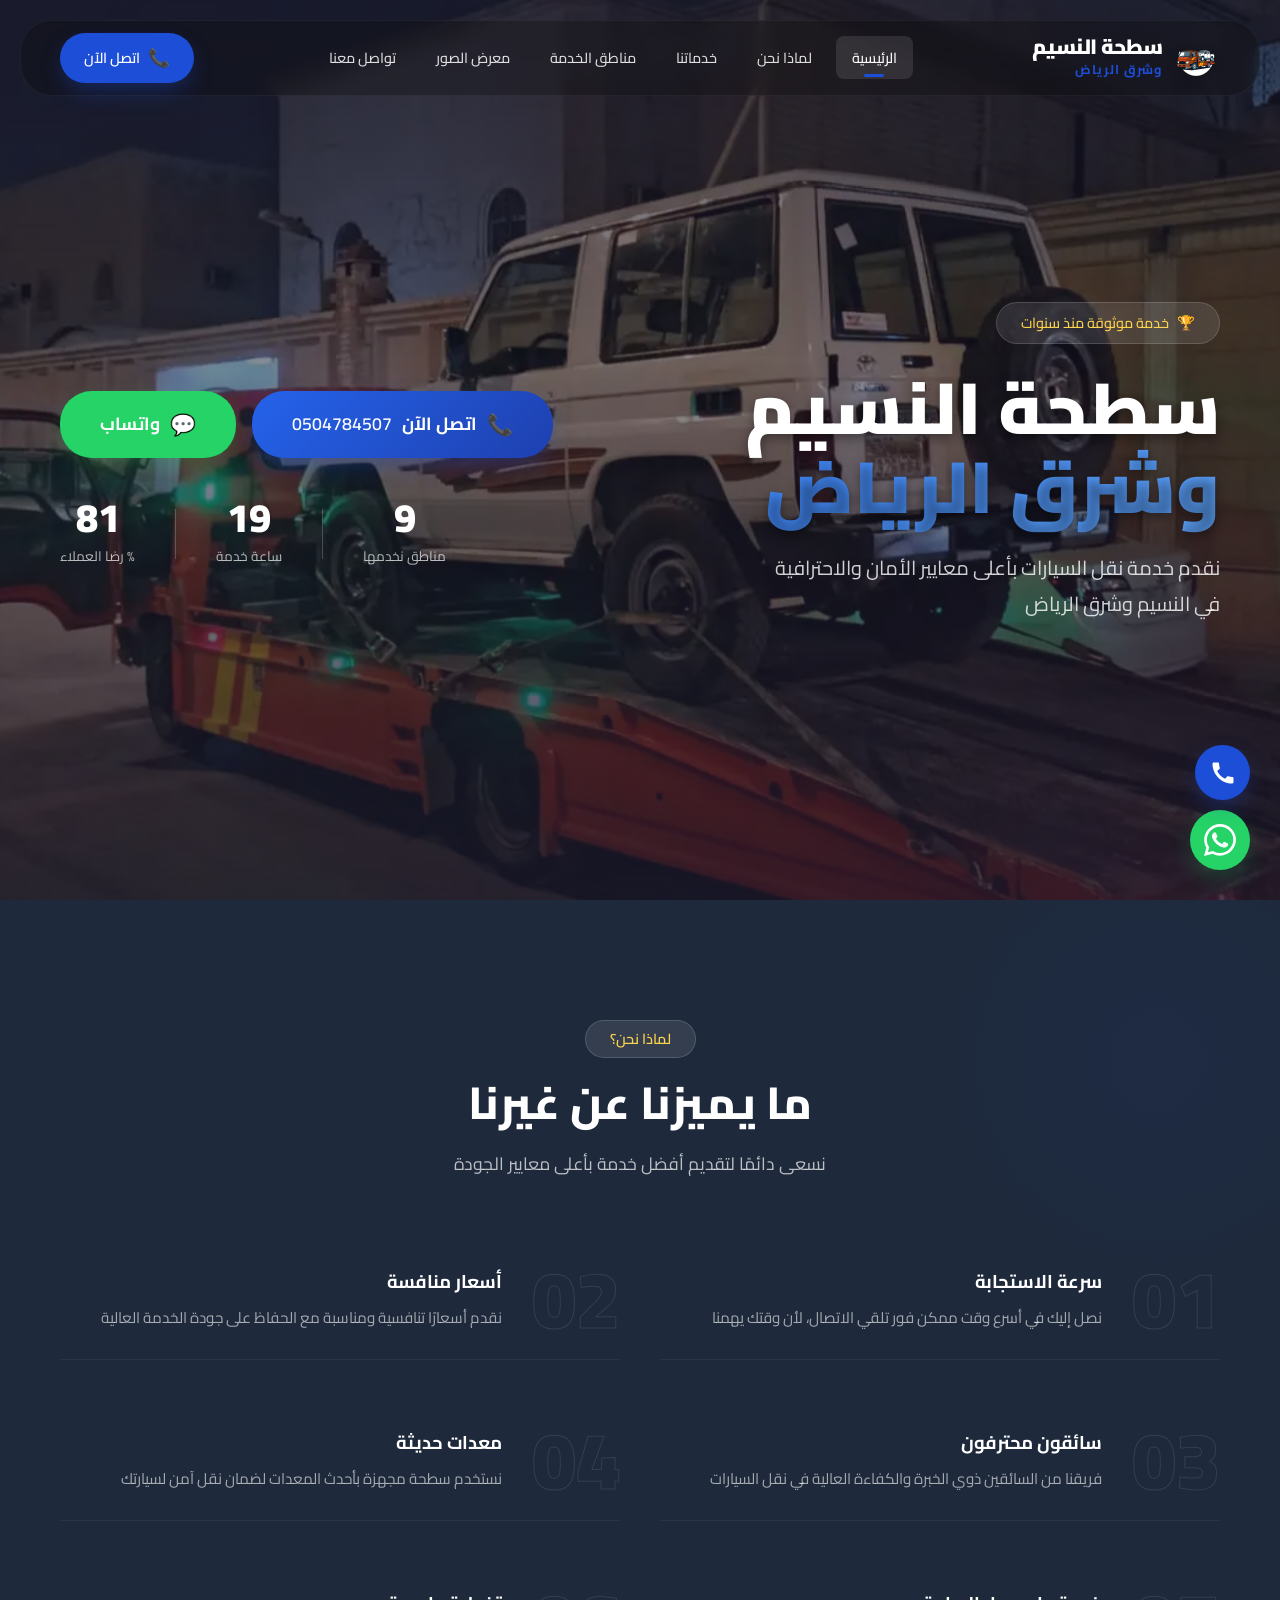
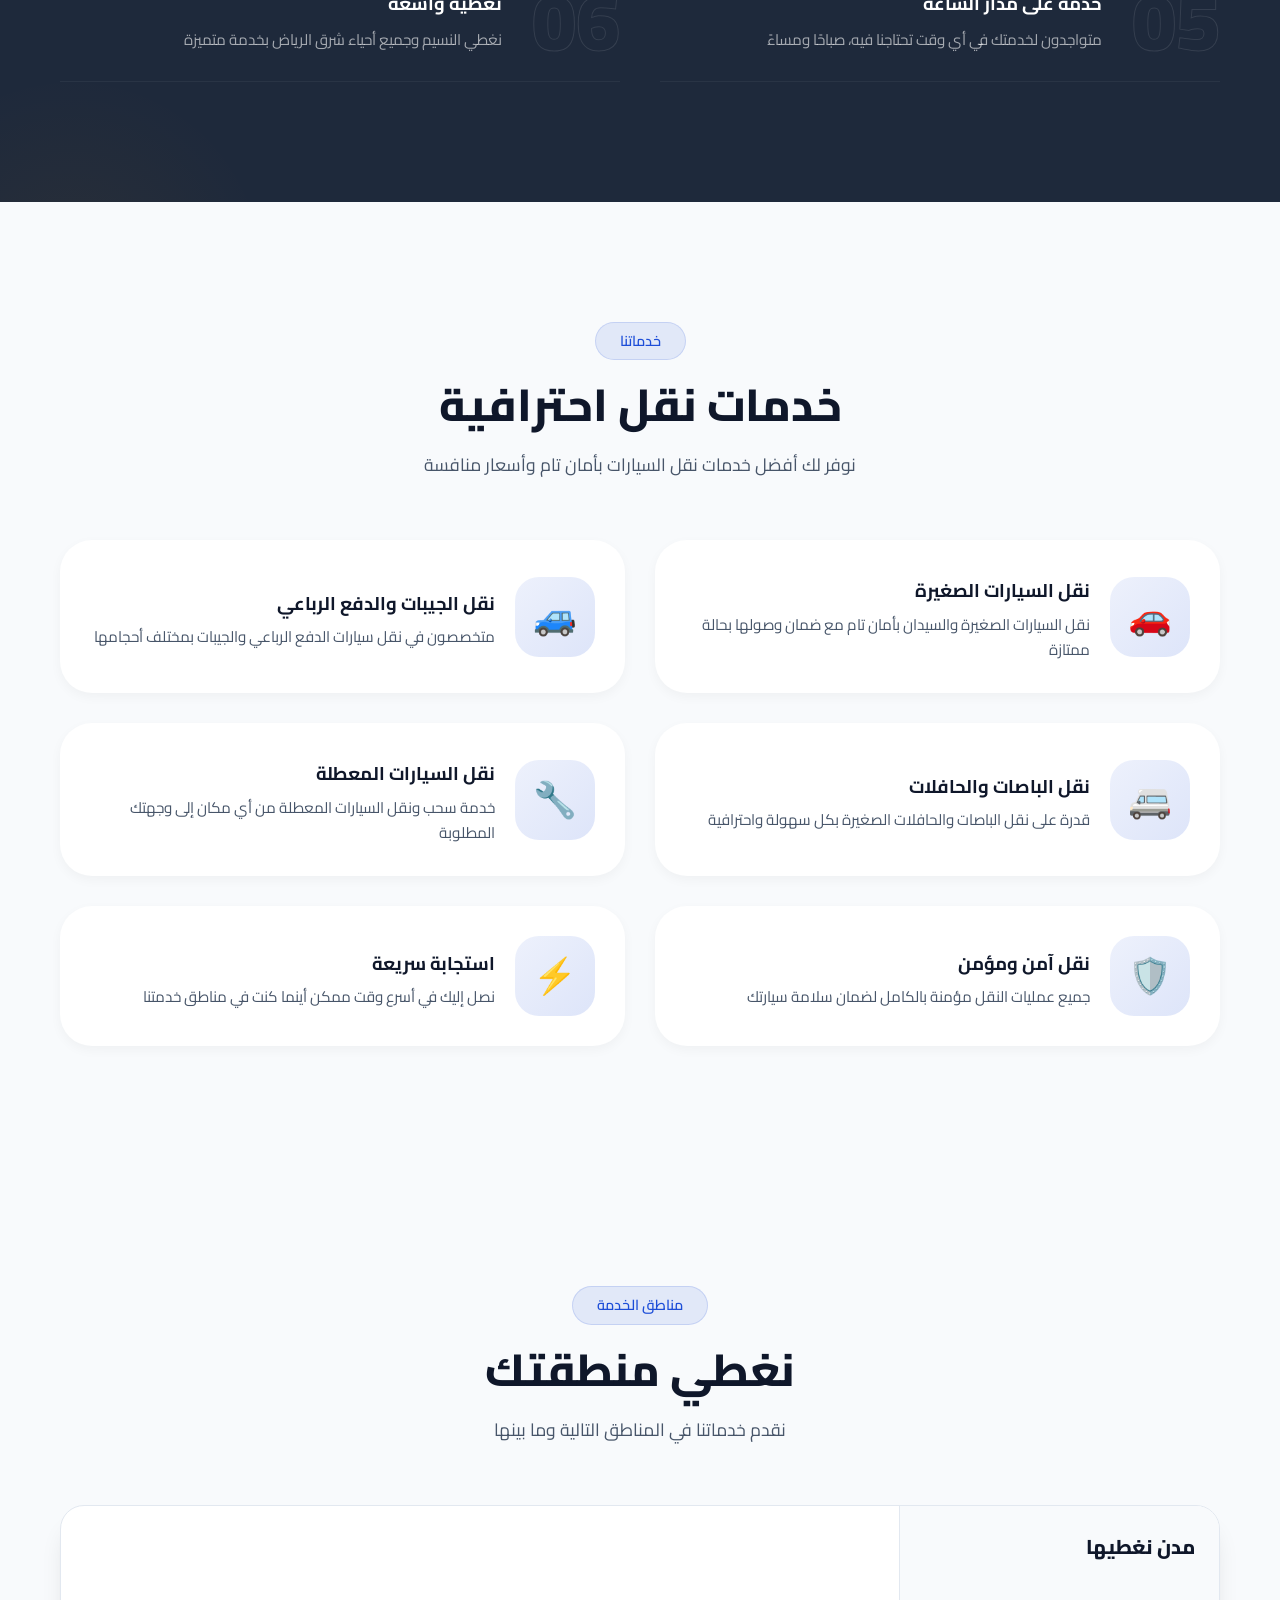
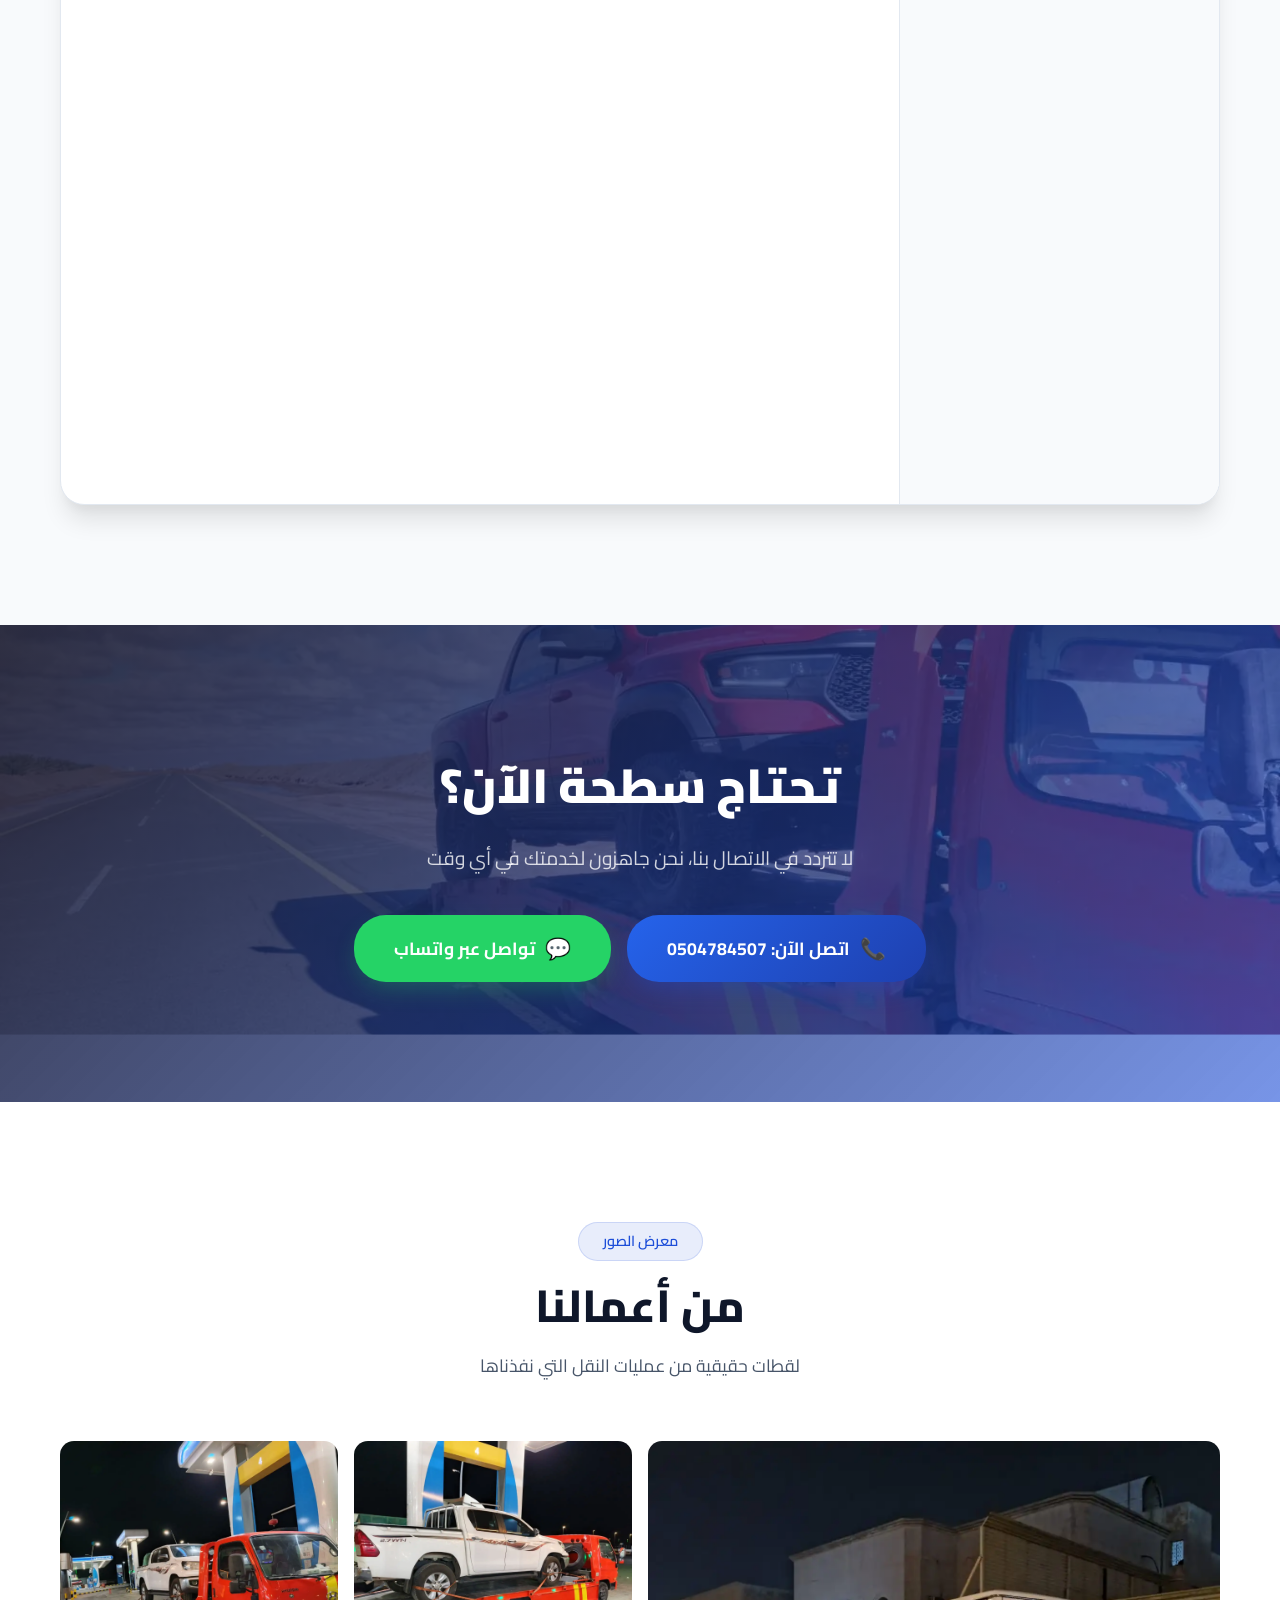
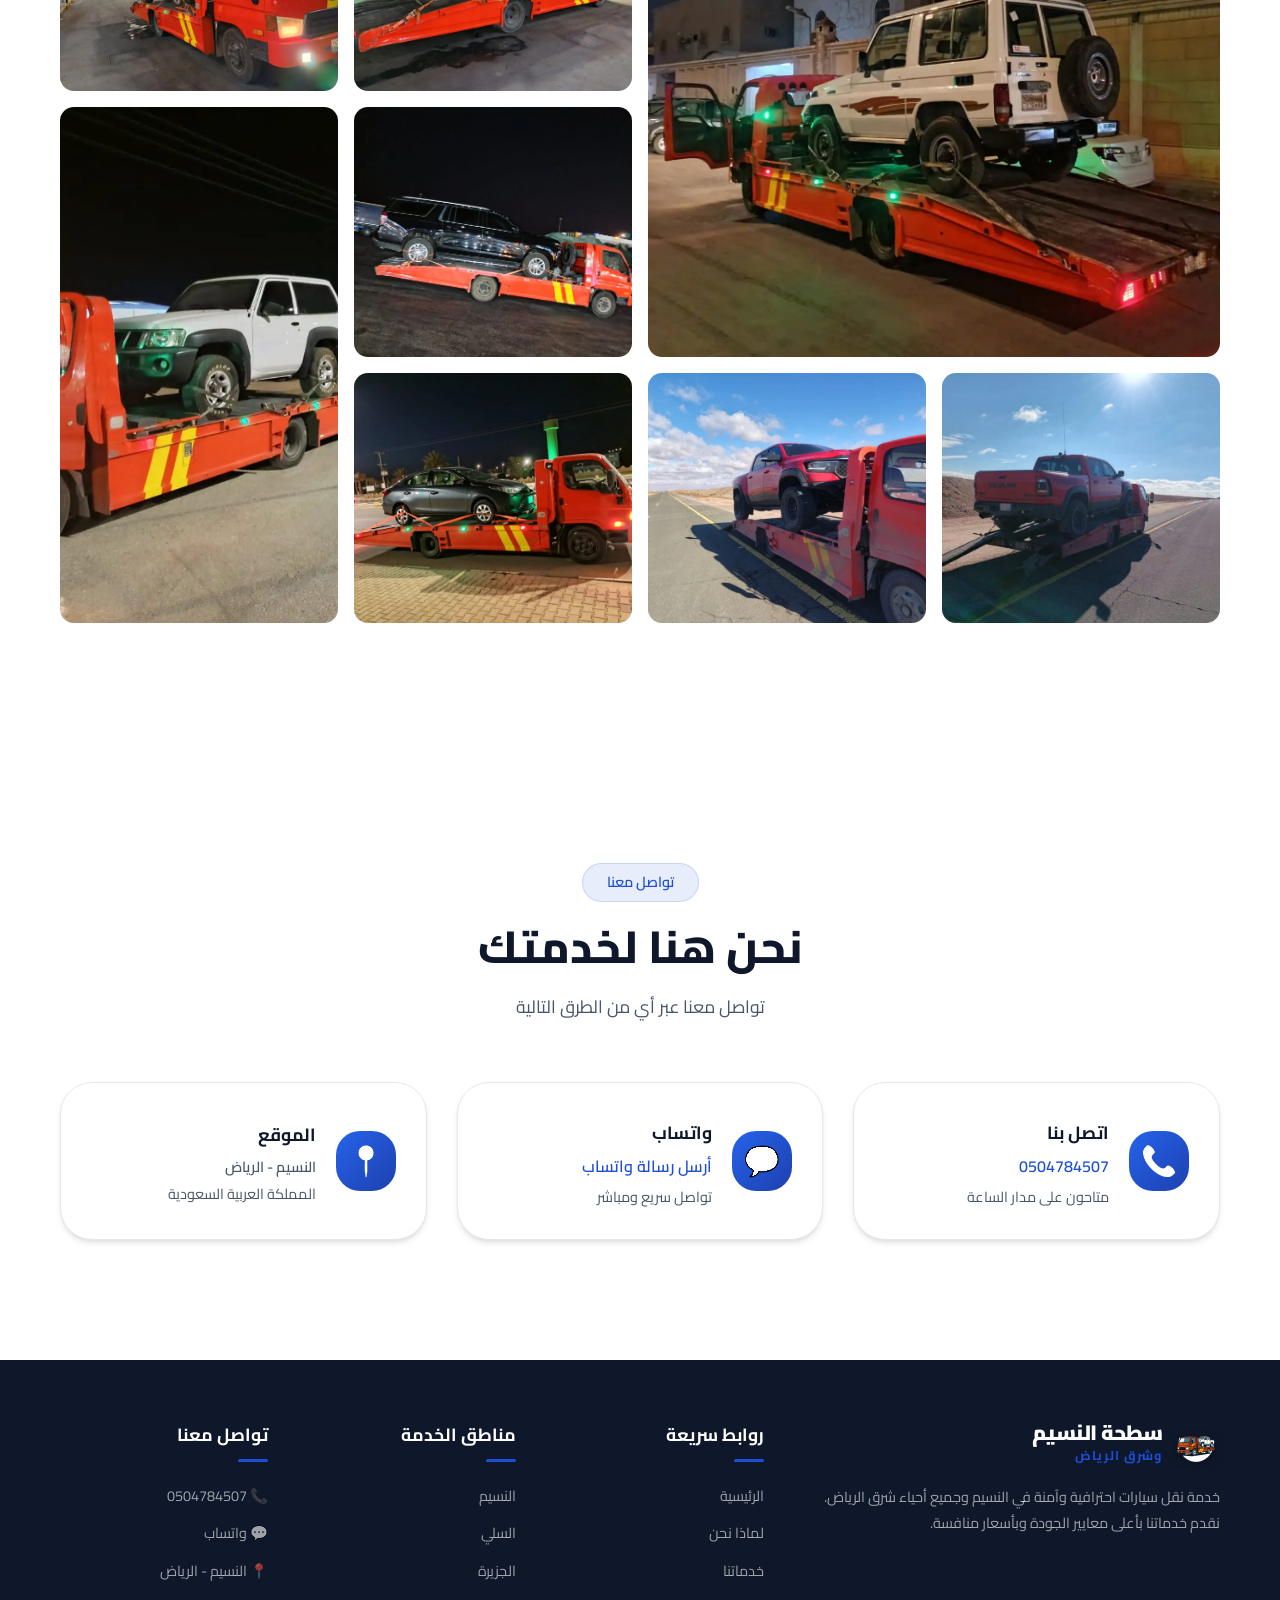
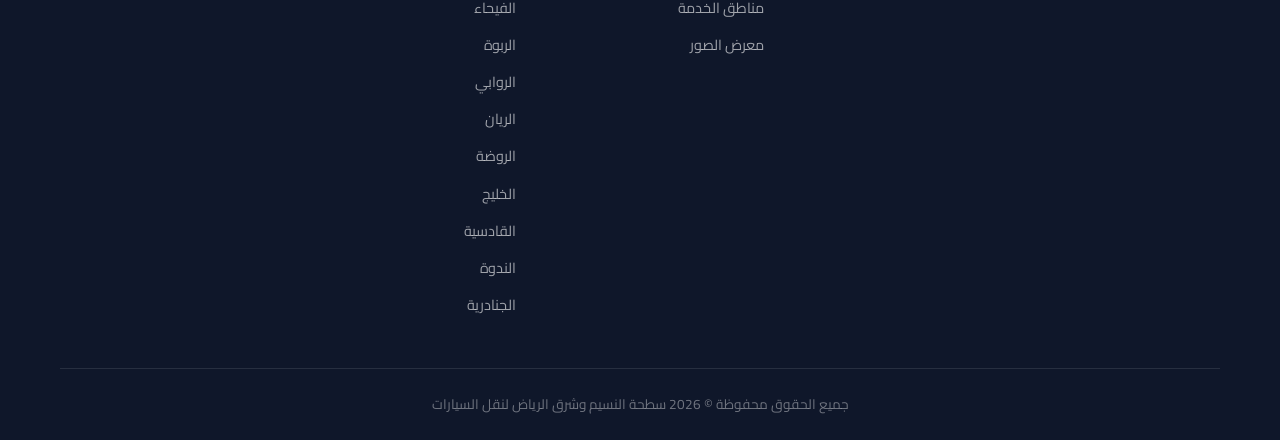
==== index.html @ 54b64aa9 "Initial commit with Assets" ====
<!DOCTYPE html>
<html lang="ar" dir="rtl">

<head>
    <meta charset="UTF-8">
    <meta name="viewport" content="width=device-width, initial-scale=1.0">
    <title>سطحة النسيم وشرق الرياض | خدمة نقل السيارات في النسيم وشرق الرياض</title>
    <link rel="icon" href="Assets/images/logo.webp" type="image/webp">

    <!-- Open Graph / WhatsApp -->
    <meta property="og:type" content="website">
    <meta property="og:url" content="https://sathasharq.com">
    <meta property="og:title" content="سطحة النسيم وشرق الرياض | خدمة نقل السيارات في النسيم وشرق الرياض">
    <meta property="og:description"
        content="خدمة نقل سيارات احترافية وآمنة في النسيم وشرق الرياض. نصل إليك في أسرع وقت. اتصل الآن 0504784507">
    <meta property="og:image" content="Assets/images/OpenGraphImage.webp">

    <meta name="description"
        content="سطحة النسيم وشرق الرياض لنقل السيارات - خدمة نقل احترافية وآمنة في النسيم، السلي، الجزيرة، الفيحاء، الربوة، الروابي، الريان، الروضة، الخليج، القادسية، الندوة، والجنادرية. اتصل الآن 0504784507">
    <meta name="keywords"
        content="سطحة, نقل سيارات, النسيم, شرق الرياض, السلي, الجزيرة, الفيحاء, الربوة, الروابي, الريان, الروضة, الخليج, القادسية, الندوة, الجنادرية, سطحة النسيم">
    <link rel="preconnect" href="https://fonts.googleapis.com">
    <link rel="preconnect" href="https://fonts.gstatic.com" crossorigin>
    <link
        href="https://fonts.googleapis.com/css2?family=Cairo:wght@400;500;700;800;900&family=Montserrat:wght@400;600;800&display=swap"
        rel="stylesheet">
    <link rel="stylesheet" href="https://unpkg.com/leaflet@1.9.4/dist/leaflet.css"
        integrity="sha256-p4NxAoJBhIIN+hmNHrzRCf9tD/miZyoHS5obTRR9BMY=" crossorigin="" />
    <link rel="stylesheet" href="style.css">
</head>

<body>

    <!-- Navigation -->
    <nav id="navbar" class="navbar">
        <div class="container nav-container">
            <a href="#" class="logo">
                <img src="Assets/images/logo.webp" alt="شعار سطحة النسيم وشرق الرياض" class="logo-img">
                <div class="logo-text">
                    <span class="logo-main">سطحة النسيم</span>
                    <span class="logo-sub">وشرق الرياض</span>
                </div>
            </a>
            <ul class="nav-links" id="navLinks">
                <li><a href="#home" class="active">الرئيسية</a></li>
                <li><a href="#why-us">لماذا نحن</a></li>
                <li><a href="#services">خدماتنا</a></li>
                <li><a href="#areas">مناطق الخدمة</a></li>
                <li><a href="#gallery">معرض الصور</a></li>
                <li><a href="#contact">تواصل معنا</a></li>
            </ul>
            <a href="tel:0504784507" class="nav-cta">
                <span class="phone-icon">📞</span>
                اتصل الآن
            </a>
            <button class="hamburger" id="hamburger" aria-label="القائمة">
                <span></span>
                <span></span>
                <span></span>
            </button>
        </div>
    </nav>

    <!-- Hero Section -->
    <section id="home" class="hero">
        <div class="hero-slider">
            <div class="hero-slide active"
                style="background-image: url('Assets/images/WhatsApp Image 2026-03-23 at 1.47.34 PM.webp')"></div>
            <div class="hero-slide"
                style="background-image: url('Assets/images/WhatsApp Image 2026-03-23 at 1.47.31 PM.webp')"></div>
            <div class="hero-slide"
                style="background-image: url('Assets/images/WhatsApp Image 2026-03-23 at 1.47.29 PM.webp')"></div>
            <div class="hero-slide"
                style="background-image: url('Assets/images/WhatsApp Image 2026-03-23 at 1.47.35 PM.webp')"></div>
        </div>
        <div class="hero-overlay"></div>
        <div class="container hero-content">
            <div class="hero-text-side">
                <div class="hero-badge" data-aos="fade-down">
                    <span>🏆</span> خدمة موثوقة منذ سنوات
                </div>
                <h1 data-aos="fade-up">سطحة النسيم<br><span class="hero-highlight">وشرق الرياض</span></h1>
                <p class="hero-desc" data-aos="fade-up" data-aos-delay="200">نقدم خدمة نقل السيارات بأعلى معايير الأمان
                    والاحترافية<br>في النسيم وشرق الرياض</p>
            </div>

            <div class="hero-action-side">
                <div class="hero-actions" data-aos="fade-up" data-aos-delay="400">
                    <a href="tel:0504784507" class="btn btn-primary btn-lg">
                        <span class="btn-icon">📞</span>
                        اتصل الآن <span class="btn-number">0504784507</span>
                    </a>
                    <a href="https://wa.me/966504784507" class="btn btn-whatsapp btn-lg" target="_blank">
                        <span class="btn-icon">💬</span>
                        واتساب
                    </a>
                </div>
                <div class="hero-stats" data-aos="fade-up" data-aos-delay="600">
                    <div class="stat-item">
                        <span class="stat-number" data-count="12">0</span>
                        <span class="stat-label">مناطق نخدمها</span>
                    </div>
                    <div class="stat-divider"></div>
                    <div class="stat-item">
                        <span class="stat-number" data-count="24">0</span>
                        <span class="stat-label">ساعة خدمة</span>
                    </div>
                    <div class="stat-divider"></div>
                    <div class="stat-item">
                        <span class="stat-number" data-count="100">0</span>
                        <span class="stat-label" style="direction:ltr">% رضا العملاء</span>
                    </div>
                </div>
            </div>
        </div>
    </section>

    <!-- Why Us Section -->
    <section id="why-us" class="why-us section">
        <div class="container">
            <div class="section-header light">
                <span class="section-badge light">لماذا نحن؟</span>
                <h2 class="section-title">ما يميزنا عن غيرنا</h2>
                <p class="section-desc">نسعى دائمًا لتقديم أفضل خدمة بأعلى معايير الجودة</p>
            </div>
            <div class="why-grid">
                <div class="why-card" data-aos="fade-left">
                    <div class="why-number">01</div>
                    <div class="why-content">
                        <h3>سرعة الاستجابة</h3>
                        <p>نصل إليك في أسرع وقت ممكن فور تلقي الاتصال، لأن وقتك يهمنا</p>
                    </div>
                </div>
                <div class="why-card" data-aos="fade-right" data-aos-delay="100">
                    <div class="why-number">02</div>
                    <div class="why-content">
                        <h3>أسعار منافسة</h3>
                        <p>نقدم أسعارًا تنافسية ومناسبة مع الحفاظ على جودة الخدمة العالية</p>
                    </div>
                </div>
                <div class="why-card" data-aos="fade-left" data-aos-delay="200">
                    <div class="why-number">03</div>
                    <div class="why-content">
                        <h3>سائقون محترفون</h3>
                        <p>فريقنا من السائقين ذوي الخبرة والكفاءة العالية في نقل السيارات</p>
                    </div>
                </div>
                <div class="why-card" data-aos="fade-right" data-aos-delay="300">
                    <div class="why-number">04</div>
                    <div class="why-content">
                        <h3>معدات حديثة</h3>
                        <p>نستخدم سطحة مجهزة بأحدث المعدات لضمان نقل آمن لسيارتك</p>
                    </div>
                </div>
                <div class="why-card" data-aos="fade-left" data-aos-delay="400">
                    <div class="why-number">05</div>
                    <div class="why-content">
                        <h3>خدمة على مدار الساعة</h3>
                        <p>متواجدون لخدمتك في أي وقت تحتاجنا فيه، صباحًا ومساءً</p>
                    </div>
                </div>
                <div class="why-card" data-aos="fade-right" data-aos-delay="500">
                    <div class="why-number">06</div>
                    <div class="why-content">
                        <h3>تغطية واسعة</h3>
                        <p>نغطي النسيم وجميع أحياء شرق الرياض بخدمة متميزة</p>
                    </div>
                </div>
            </div>
        </div>
    </section>

    <!-- Services Section -->
    <section id="services" class="services section">
        <div class="container">
            <div class="section-header">
                <span class="section-badge">خدماتنا</span>
                <h2 class="section-title">خدمات نقل احترافية</h2>
                <p class="section-desc">نوفر لك أفضل خدمات نقل السيارات بأمان تام وأسعار منافسة</p>
            </div>
            <div class="services-grid">
                <div class="service-card" data-aos="fade-up">
                    <div class="service-icon-wrap">
                        <div class="service-icon">🚗</div>
                    </div>
                    <h3>نقل السيارات الصغيرة</h3>
                    <p>نقل السيارات الصغيرة والسيدان بأمان تام مع ضمان وصولها بحالة ممتازة</p>
                </div>
                <div class="service-card" data-aos="fade-up" data-aos-delay="100">
                    <div class="service-icon-wrap">
                        <div class="service-icon">🚙</div>
                    </div>
                    <h3>نقل الجيبات والدفع الرباعي</h3>
                    <p>متخصصون في نقل سيارات الدفع الرباعي والجيبات بمختلف أحجامها</p>
                </div>
                <div class="service-card" data-aos="fade-up" data-aos-delay="200">
                    <div class="service-icon-wrap">
                        <div class="service-icon">🚐</div>
                    </div>
                    <h3>نقل الباصات والحافلات</h3>
                    <p>قدرة على نقل الباصات والحافلات الصغيرة بكل سهولة واحترافية</p>
                </div>
                <div class="service-card" data-aos="fade-up" data-aos-delay="300">
                    <div class="service-icon-wrap">
                        <div class="service-icon">🔧</div>
                    </div>
                    <h3>نقل السيارات المعطلة</h3>
                    <p>خدمة سحب ونقل السيارات المعطلة من أي مكان إلى وجهتك المطلوبة</p>
                </div>
                <div class="service-card" data-aos="fade-up" data-aos-delay="400">
                    <div class="service-icon-wrap">
                        <div class="service-icon">🛡️</div>
                    </div>
                    <h3>نقل آمن ومؤمن</h3>
                    <p>جميع عمليات النقل مؤمنة بالكامل لضمان سلامة سيارتك</p>
                </div>
                <div class="service-card" data-aos="fade-up" data-aos-delay="500">
                    <div class="service-icon-wrap">
                        <div class="service-icon">⚡</div>
                    </div>
                    <h3>استجابة سريعة</h3>
                    <p>نصل إليك في أسرع وقت ممكن أينما كنت في مناطق خدمتنا</p>
                </div>
            </div>
        </div>
    </section>

    <!-- Areas Section -->
    <section id="areas" class="areas section">
        <div class="container">
            <div class="section-header">
                <span class="section-badge">مناطق الخدمة</span>
                <h2 class="section-title">نغطي منطقتك</h2>
                <p class="section-desc">نقدم خدماتنا في المناطق التالية وما بينها</p>
            </div>
            <div class="map-layout" data-aos="fade-up">
                <div class="map-locations-list" id="mapLocationsList">
                    <h3>مدن نغطيها</h3>
                    <ul id="locationList">
                        <!-- Populated by JS -->
                    </ul>
                </div>
                <div class="map-container" id="areasMap"></div>
            </div>
        </div>
    </section>

    <!-- CTA Section -->
    <section class="cta-section">
        <div class="cta-bg-image"
            style="background-image: url('Assets/images/WhatsApp Image 2026-03-23 at 1.47.35 PM.webp')"></div>
        <div class="cta-overlay"></div>
        <div class="container cta-content">
            <h2 data-aos="fade-up">تحتاج سطحة الآن؟</h2>
            <p data-aos="fade-up" data-aos-delay="200">لا تتردد في الاتصال بنا، نحن جاهزون لخدمتك في أي وقت</p>
            <div class="cta-actions" data-aos="fade-up" data-aos-delay="400">
                <a href="tel:0504784507" class="btn btn-primary btn-lg">
                    <span class="btn-icon">📞</span>
                    اتصل الآن: 0504784507
                </a>
                <a href="https://wa.me/966504784507" class="btn btn-whatsapp btn-lg" target="_blank">
                    <span class="btn-icon">💬</span>
                    تواصل عبر واتساب
                </a>
            </div>
        </div>
    </section>

    <!-- Gallery Section -->
    <section id="gallery" class="gallery section">
        <div class="container">
            <div class="section-header">
                <span class="section-badge">معرض الصور</span>
                <h2 class="section-title">من أعمالنا</h2>
                <p class="section-desc">لقطات حقيقية من عمليات النقل التي نفذناها</p>
            </div>
            <div class="gallery-grid" id="galleryGrid">
                <div class="gallery-item large" data-aos="zoom-in">
                    <img src="Assets/images/WhatsApp Image 2026-03-23 at 1.47.34 PM.webp"
                        alt="نقل سيارة - سطحة النسيم وشرق الرياض" loading="lazy">
                    <div class="gallery-overlay">
                        <span class="gallery-zoom">🔍</span>
                    </div>
                </div>
                <div class="gallery-item" data-aos="zoom-in" data-aos-delay="100">
                    <img src="Assets/images/WhatsApp Image 2026-03-23 at 1.47.30 PM.webp"
                        alt="نقل جيب - سطحة النسيم وشرق الرياض" loading="lazy">
                    <div class="gallery-overlay">
                        <span class="gallery-zoom">🔍</span>
                    </div>
                </div>
                <div class="gallery-item" data-aos="zoom-in" data-aos-delay="200">
                    <img src="Assets/images/WhatsApp Image 2026-03-23 at 1.47.31 PM.webp"
                        alt="نقل باص - سطحة النسيم وشرق الرياض" loading="lazy">
                    <div class="gallery-overlay">
                        <span class="gallery-zoom">🔍</span>
                    </div>
                </div>
                <div class="gallery-item" data-aos="zoom-in" data-aos-delay="300">
                    <img src="Assets/images/WhatsApp Image 2026-03-23 at 1.47.31 PM(1).webp"
                        alt="نقل بيك اب - سطحة النسيم وشرق الرياض" loading="lazy">
                    <div class="gallery-overlay">
                        <span class="gallery-zoom">🔍</span>
                    </div>
                </div>
                <div class="gallery-item tall" data-aos="zoom-in" data-aos-delay="400">
                    <img src="Assets/images/WhatsApp Image 2026-03-23 at 1.47.32 PM.webp"
                        alt="نقل سيارة - سطحة النسيم وشرق الرياض" loading="lazy">
                    <div class="gallery-overlay">
                        <span class="gallery-zoom">🔍</span>
                    </div>
                </div>
                <div class="gallery-item" data-aos="zoom-in" data-aos-delay="500">
                    <img src="Assets/images/WhatsApp Image 2026-03-23 at 1.47.34 PM(1).webp"
                        alt="نقل سيارة كبيرة - سطحة النسيم وشرق الرياض" loading="lazy">
                    <div class="gallery-overlay">
                        <span class="gallery-zoom">🔍</span>
                    </div>
                </div>
                <div class="gallery-item" data-aos="zoom-in" data-aos-delay="600">
                    <img src="Assets/images/WhatsApp Image 2026-03-23 at 1.47.35 PM.webp"
                        alt="سطحة النسيم وشرق الرياض في العمل" loading="lazy">
                    <div class="gallery-overlay">
                        <span class="gallery-zoom">🔍</span>
                    </div>
                </div>
                <div class="gallery-item" data-aos="zoom-in" data-aos-delay="700">
                    <img src="Assets/images/WhatsApp Image 2026-03-23 at 1.47.29 PM.webp"
                        alt="سطحة النسيم وشرق الرياض - نقل آمن" loading="lazy">
                    <div class="gallery-overlay">
                        <span class="gallery-zoom">🔍</span>
                    </div>
                </div>
            </div>
        </div>
    </section>

    <!-- Lightbox -->
    <div class="lightbox" id="lightbox">
        <button class="lightbox-close" id="lightboxClose">&times;</button>
        <button class="lightbox-nav lightbox-prev" id="lightboxPrev">&#10094;</button>
        <button class="lightbox-nav lightbox-next" id="lightboxNext">&#10095;</button>
        <img src="" alt="صورة مكبرة" id="lightboxImg">
    </div>

    <!-- Contact Section -->
    <section id="contact" class="contact section">
        <div class="container">
            <div class="section-header">
                <span class="section-badge">تواصل معنا</span>
                <h2 class="section-title">نحن هنا لخدمتك</h2>
                <p class="section-desc">تواصل معنا عبر أي من الطرق التالية</p>
            </div>
            <div class="contact-grid">
                <div class="contact-card" data-aos="fade-up">
                    <div class="contact-icon-wrap">
                        <span class="contact-icon">📞</span>
                    </div>
                    <h3>اتصل بنا</h3>
                    <a href="tel:0504784507" class="contact-link">0504784507</a>
                    <p>متاحون على مدار الساعة</p>
                </div>
                <div class="contact-card" data-aos="fade-up" data-aos-delay="100">
                    <div class="contact-icon-wrap">
                        <span class="contact-icon">💬</span>
                    </div>
                    <h3>واتساب</h3>
                    <a href="https://wa.me/966504784507" class="contact-link" target="_blank">أرسل رسالة واتساب</a>
                    <p>تواصل سريع ومباشر</p>
                </div>
                <div class="contact-card" data-aos="fade-up" data-aos-delay="200">
                    <div class="contact-icon-wrap">
                        <span class="contact-icon">📍</span>
                    </div>
                    <h3>الموقع</h3>
                    <p class="contact-link">النسيم - الرياض</p>
                    <p>المملكة العربية السعودية</p>
                </div>
            </div>
        </div>
    </section>

    <!-- Footer -->
    <footer class="footer">
        <div class="container">
            <div class="footer-content">
                <div class="footer-brand">
                    <div class="footer-logo">
                        <img src="Assets/images/logo.webp" alt="شعار سطحة النسيم وشرق الرياض" class="logo-img">
                        <div class="logo-text">
                            <span class="logo-main">سطحة النسيم</span>
                            <span class="logo-sub">وشرق الرياض</span>
                        </div>
                    </div>
                    <p class="footer-desc">خدمة نقل سيارات احترافية وآمنة في النسيم وجميع أحياء شرق الرياض. نقدم خدماتنا
                        بأعلى معايير الجودة وبأسعار منافسة.</p>
                </div>
                <div class="footer-links-group">
                    <h4>روابط سريعة</h4>
                    <ul class="footer-links">
                        <li><a href="#home">الرئيسية</a></li>
                        <li><a href="#why-us">لماذا نحن</a></li>
                        <li><a href="#services">خدماتنا</a></li>
                        <li><a href="#areas">مناطق الخدمة</a></li>
                        <li><a href="#gallery">معرض الصور</a></li>
                    </ul>
                </div>
                <div class="footer-links-group">
                    <h4>مناطق الخدمة</h4>
                    <ul class="footer-links">
                        <li><a href="#areas">النسيم</a></li>
                        <li><a href="#areas">السلي</a></li>
                        <li><a href="#areas">الجزيرة</a></li>
                        <li><a href="#areas">الفيحاء</a></li>
                        <li><a href="#areas">الربوة</a></li>
                        <li><a href="#areas">الروابي</a></li>
                        <li><a href="#areas">الريان</a></li>
                        <li><a href="#areas">الروضة</a></li>
                        <li><a href="#areas">الخليج</a></li>
                        <li><a href="#areas">القادسية</a></li>
                        <li><a href="#areas">الندوة</a></li>
                        <li><a href="#areas">الجنادرية</a></li>
                    </ul>
                </div>
                <div class="footer-links-group">
                    <h4>تواصل معنا</h4>
                    <ul class="footer-links">
                        <li><a href="tel:0504784507">📞 0504784507</a></li>
                        <li><a href="https://wa.me/966504784507" target="_blank">💬 واتساب</a></li>
                        <li><span>📍 النسيم - الرياض</span></li>
                    </ul>
                </div>
            </div>
            <div class="footer-bottom">
                <p>جميع الحقوق محفوظة &copy; 2026 سطحة النسيم وشرق الرياض لنقل السيارات</p>
            </div>
        </div>
    </footer>

    <!-- WhatsApp Float Button -->
    <a href="https://wa.me/966504784507" class="whatsapp-float" target="_blank" aria-label="تواصل عبر واتساب">
        <svg viewBox="0 0 24 24" width="32" height="32" fill="white">
            <path
                d="M17.472 14.382c-.297-.149-1.758-.867-2.03-.967-.273-.099-.471-.148-.67.15-.197.297-.767.966-.94 1.164-.173.199-.347.223-.644.075-.297-.15-1.255-.463-2.39-1.475-.883-.788-1.48-1.761-1.653-2.059-.173-.297-.018-.458.13-.606.134-.133.298-.347.446-.52.149-.174.198-.298.298-.497.099-.198.05-.371-.025-.52-.075-.149-.669-1.612-.916-2.207-.242-.579-.487-.5-.669-.51-.173-.008-.371-.01-.57-.01-.198 0-.52.074-.792.372-.272.297-1.04 1.016-1.04 2.479 0 1.462 1.065 2.875 1.213 3.074.149.198 2.096 3.2 5.077 4.487.709.306 1.262.489 1.694.625.712.227 1.36.195 1.871.118.571-.085 1.758-.719 2.006-1.413.248-.694.248-1.289.173-1.413-.074-.124-.272-.198-.57-.347m-5.421 7.403h-.004a9.87 9.87 0 01-5.031-1.378l-.361-.214-3.741.982.998-3.648-.235-.374a9.86 9.86 0 01-1.51-5.26c.001-5.45 4.436-9.884 9.888-9.884 2.64 0 5.122 1.03 6.988 2.898a9.825 9.825 0 012.893 6.994c-.003 5.45-4.437 9.884-9.885 9.884m8.413-18.297A11.815 11.815 0 0012.05 0C5.495 0 .16 5.335.157 11.892c0 2.096.547 4.142 1.588 5.945L.057 24l6.305-1.654a11.882 11.882 0 005.683 1.448h.005c6.554 0 11.89-5.335 11.893-11.893a11.821 11.821 0 00-3.48-8.413z" />
        </svg>
        <span class="whatsapp-tooltip">تواصل معنا</span>
    </a>

    <!-- Phone Float Button -->
    <a href="tel:0504784507" class="phone-float" aria-label="اتصل بنا">
        <svg viewBox="0 0 24 24" width="28" height="28" fill="white">
            <path
                d="M20.01 15.38c-1.23 0-2.42-.2-3.53-.56a.977.977 0 00-1.01.24l-1.57 1.97c-2.83-1.35-5.48-3.9-6.89-6.83l1.95-1.66c.27-.28.35-.67.24-1.02-.37-1.11-.56-2.3-.56-3.53 0-.54-.45-.99-.99-.99H4.19C3.65 3 3 3.24 3 3.99 3 13.28 10.73 21 20.01 21c.71 0 .99-.63.99-1.18v-3.45c0-.54-.45-.99-.99-.99z" />
        </svg>
    </a>

    <script src="https://unpkg.com/leaflet@1.9.4/dist/leaflet.js"
        integrity="sha256-20nQCchB9co0qIjJZRGuk2/Z9VM+kNiyxNV1lvTlZBo=" crossorigin=""></script>
    <script src="script.js"></script>
</body>

</html>
---- style.css ----
/* ============================================
   سطحة النسيم وشرق الرياض - Professional Tow Truck Website
   ============================================ */

/* CSS Variables & Design Tokens */
:root {
    /* Primary Colors - Deep Ocean Blue */
    --primary: #1D4ED8;
    --primary-dark: #1E3A8A;
    --primary-light: #3B82F6;
    --primary-gradient: linear-gradient(135deg, #2563EB, #1E40AF);
    
    /* Accents - Amber Gold */
    --accent: #F59E0B;
    --accent-dark: #D97706;
    --accent-light: #FCD34D;
    
    /* Neutrals - Clean Slate Grays */
    --dark: #0F172A;
    --dark-2: #1E293B;
    --dark-3: #334155;
    --gray-900: #0F172A;
    --gray-800: #1E293B;
    --gray-700: #334155;
    --gray-600: #475569;
    --gray-500: #64748B;
    --gray-400: #94A3B8;
    --gray-300: #CBD5E1;
    --gray-200: #E2E8F0;
    --gray-100: #F8FAFC;
    --white: #FFFFFF;
    
    /* WhatsApp */
    --whatsapp: #25D366;
    --whatsapp-dark: #128C7E;
    
    /* Premium Shadows & Glows */
    --shadow-sm: 0 4px 6px -1px rgba(0, 0, 0, 0.1), 0 2px 4px -1px rgba(0, 0, 0, 0.06);
    --shadow-md: 0 10px 15px -3px rgba(0, 0, 0, 0.1), 0 4px 6px -2px rgba(0, 0, 0, 0.05);
    --shadow-lg: 0 20px 25px -5px rgba(0, 0, 0, 0.1), 0 10px 10px -5px rgba(0, 0, 0, 0.04);
    --shadow-primary: 0 10px 25px -5px rgba(29, 78, 216, 0.4);
    --shadow-whatsapp: 0 10px 25px -5px rgba(37, 211, 102, 0.3);
    
    /* Typography - Updated to Cairo (Arabic) and Montserrat (Latin/Numbers) */
    --font-family: 'Cairo', 'Montserrat', sans-serif;
    
    /* Spacing */
    --section-padding: 120px 0;
    
    /* Border Radius */
    --radius-sm: 8px;
    --radius-md: 14px;
    --radius-lg: 24px;
    --radius-xl: 32px;
    --radius-full: 9999px;
    
    /* Transitions */
    --transition: all 0.4s cubic-bezier(0.4, 0, 0.2, 1);
    --transition-slow: all 0.7s cubic-bezier(0.4, 0, 0.2, 1);
}

/* Reset & Base */
*,
*::before,
*::after {
    margin: 0;
    padding: 0;
    box-sizing: border-box;
}

html {
    scroll-behavior: smooth;
    font-size: 16px;
}

body {
    font-family: var(--font-family);
    color: var(--gray-800);
    background: var(--white);
    line-height: 1.7;
    overflow-x: hidden;
}

img {
    max-width: 100%;
    height: auto;
    display: block;
}

a {
    text-decoration: none;
    color: inherit;
    transition: var(--transition);
}

ul {
    list-style: none;
}

.container {
    max-width: 1200px;
    margin: 0 auto;
    padding: 0 20px;
}

.section {
    padding: var(--section-padding);
    position: relative;
}

/* ==================== NAVBAR ==================== */
.navbar {
    position: fixed;
    top: 20px;
    left: 20px;
    right: 20px;
    z-index: 1000;
    padding: 12px 0;
    transition: var(--transition);
    background: rgba(10, 10, 11, 0.3);
    backdrop-filter: blur(8px);
    -webkit-backdrop-filter: blur(8px);
    border-radius: var(--radius-xl);
    border: 1px solid rgba(255, 255, 255, 0.05);
}

.navbar.scrolled {
    background: rgba(10, 10, 11, 0.85);
    backdrop-filter: blur(20px);
    -webkit-backdrop-filter: blur(20px);
    padding: 10px 0;
    box-shadow: var(--shadow-lg);
    border-color: rgba(29, 78, 216, 0.2);
    top: 0;
    left: 0;
    right: 0;
    border-radius: 0;
}

.nav-container {
    display: flex;
    align-items: center;
    justify-content: space-between;
}

.logo {
    display: flex;
    align-items: center;
    gap: 10px;
    z-index: 1001;
}

.logo-img {
    height: 48px;
    width: auto;
    object-fit: contain;
    filter: drop-shadow(0 2px 4px rgba(0,0,0,0.3));
}

.logo-text {
    display: flex;
    flex-direction: column;
}

.logo-main {
    font-size: 1.3rem;
    font-weight: 900;
    color: var(--white);
    line-height: 1.1;
    letter-spacing: -0.5px;
}

.logo-sub {
    font-size: 0.8rem;
    color: var(--primary);
    font-weight: 700;
    text-transform: uppercase;
    letter-spacing: 1px;
}

.nav-links {
    display: flex;
    gap: 8px;
}

.nav-links a {
    color: rgba(255, 255, 255, 0.85);
    padding: 8px 16px;
    border-radius: var(--radius-sm);
    font-weight: 500;
    font-size: 0.9rem;
    transition: var(--transition);
    position: relative;
}

.nav-links a:hover,
.nav-links a.active {
    color: var(--white);
    background: rgba(255, 255, 255, 0.1);
}

.nav-links a.active::after {
    content: '';
    position: absolute;
    bottom: 2px;
    right: 50%;
    transform: translateX(50%);
    width: 20px;
    height: 3px;
    background: var(--primary);
    border-radius: 10px;
}

.nav-cta {
    display: flex;
    align-items: center;
    gap: 8px;
    background: var(--primary);
    color: var(--white);
    padding: 10px 24px;
    border-radius: var(--radius-xl);
    font-weight: 600;
    font-size: 0.9rem;
    transition: var(--transition);
    box-shadow: var(--shadow-primary);
}

.nav-cta:hover {
    background: var(--primary-dark);
    transform: translateY(-2px);
    box-shadow: 0 12px 35px rgba(29, 78, 216, 0.4);
}

.phone-icon {
    font-size: 1.1rem;
}

.hamburger {
    display: none;
    flex-direction: column;
    gap: 5px;
    background: none;
    border: none;
    cursor: pointer;
    z-index: 1001;
    padding: 5px;
}

.hamburger span {
    display: block;
    width: 28px;
    height: 3px;
    background: var(--white);
    border-radius: 10px;
    transition: var(--transition);
}

.hamburger.active span:nth-child(1) {
    transform: rotate(45deg) translate(6px, 6px);
}

.hamburger.active span:nth-child(2) {
    opacity: 0;
}

.hamburger.active span:nth-child(3) {
    transform: rotate(-45deg) translate(6px, -6px);
}

/* ==================== HERO ==================== */
.hero {
    position: relative;
    min-height: 100vh;
    display: flex;
    align-items: center;
    justify-content: center;
    overflow: hidden;
    padding-top: 100px;
    padding-bottom: 40px;
}

.hero-slider {
    position: absolute;
    inset: 0;
    z-index: 0;
}

.hero-slide {
    position: absolute;
    inset: 0;
    background-size: cover;
    background-position: center;
    background-repeat: no-repeat;
    opacity: 0;
    transition: opacity 1.5s ease-in-out;
    transform: scale(1.05);
}

.hero-slide.active {
    opacity: 1;
    animation: heroZoom 8s ease-in-out forwards;
}

@keyframes heroZoom {
    0% { transform: scale(1.05); }
    100% { transform: scale(1.15); }
}

.hero-overlay {
    position: absolute;
    inset: 0;
    background: linear-gradient(
        180deg,
        rgba(26, 26, 46, 0.7) 0%,
        rgba(26, 26, 46, 0.5) 40%,
        rgba(26, 26, 46, 0.8) 100%
    );
    z-index: 1;
}

.hero-content {
    position: relative;
    z-index: 2;
    text-align: right;
    max-width: 1200px;
    width: 100%;
    margin: 0 auto;
    padding: 20px;
    background: transparent;
    backdrop-filter: none;
    -webkit-backdrop-filter: none;
    border: none;
    display: flex;
    align-items: center;
    justify-content: space-between;
    gap: 40px;
    animation: fadeIn 1s ease both;
}

@media (max-width: 992px) {
    .hero-content {
        flex-direction: column;
        text-align: center;
        gap: 20px;
        padding-top: 50px;
    }
}

.hero-text-side {
    flex: 1;
    max-width: 650px;
}

.hero-action-side {
    flex: 1;
    display: flex;
    flex-direction: column;
    align-items: flex-end;
    gap: 40px;
}

@media (max-width: 992px) {
    .hero-action-side {
        align-items: center;
        width: 100%;
    }
}

@keyframes fadeIn {
    from { opacity: 0; transform: translateY(20px); }
    to { opacity: 1; transform: translateY(0); }
}

.hero-badge {
    display: inline-flex;
    align-items: center;
    gap: 8px;
    background: rgba(255, 255, 255, 0.1);
    backdrop-filter: blur(10px);
    padding: 8px 24px;
    border-radius: var(--radius-xl);
    color: var(--accent-light);
    font-size: 0.9rem;
    font-weight: 500;
    margin-bottom: 24px;
    border: 1px solid rgba(255, 255, 255, 0.15);
    animation: fadeInDown 0.8s ease forwards;
}

.hero h1 {
    font-size: clamp(2.5rem, 6vw, 4.5rem);
    font-weight: 900;
    color: var(--white);
    line-height: 1.1;
    margin-bottom: 24px;
    text-shadow: 0 4px 12px rgba(0, 0, 0, 0.4);
    animation: fadeInUp 0.8s ease 0.2s both;
}

.hero-highlight {
    background: linear-gradient(135deg, var(--primary-light), #60A5FA);
    -webkit-background-clip: text;
    -webkit-text-fill-color: transparent;
    background-clip: text;
}

.hero-desc {
    font-size: clamp(1rem, 2vw, 1.25rem);
    color: rgba(255, 255, 255, 0.8);
    max-width: 600px;
    margin: 0 0 36px 0;
    line-height: 1.8;
    animation: fadeInUp 0.8s ease 0.4s both;
}

@media (max-width: 992px) {
    .hero-desc {
        margin: 0 auto 36px;
    }
}

.hero-actions {
    display: flex;
    gap: 16px;
    justify-content: flex-end;
    flex-wrap: wrap;
    margin-bottom: 0px;
    animation: fadeInUp 0.8s ease 0.6s both;
}

@media (max-width: 992px) {
    .hero-actions {
        justify-content: center;
    }
}

/* Buttons */
.btn {
    display: inline-flex;
    align-items: center;
    gap: 10px;
    padding: 14px 32px;
    border-radius: var(--radius-xl);
    font-family: var(--font-family);
    font-weight: 700;
    font-size: 1rem;
    transition: var(--transition);
    cursor: pointer;
    border: none;
    position: relative;
    overflow: hidden;
}

.btn::before {
    content: '';
    position: absolute;
    inset: 0;
    background: linear-gradient(45deg, transparent, rgba(255,255,255,0.15), transparent);
    transform: translateX(-100%);
    transition: transform 0.6s ease;
}

.btn:hover::before {
    transform: translateX(100%);
}

.btn-primary {
    background: var(--primary-gradient);
    color: var(--white);
    box-shadow: var(--shadow-primary);
}

.btn-primary:hover {
    transform: translateY(-3px);
    box-shadow: 0 12px 40px rgba(29, 78, 216, 0.4);
}

.btn-whatsapp {
    background: var(--whatsapp);
    color: var(--white);
    box-shadow: var(--shadow-whatsapp);
}

.btn-whatsapp:hover {
    background: var(--whatsapp-dark);
    transform: translateY(-3px);
    box-shadow: 0 12px 40px rgba(37, 211, 102, 0.4);
}

.btn-lg {
    padding: 16px 40px;
    font-size: 1.1rem;
}

.btn-icon {
    font-size: 1.3rem;
}

.btn-number {
    direction: ltr;
    font-weight: 600;
}

/* Hero Stats */
.hero-stats {
    display: flex;
    align-items: center;
    justify-content: flex-end;
    gap: 40px;
    animation: fadeInUp 0.8s ease 0.8s both;
}

@media (max-width: 992px) {
    .hero-stats {
        justify-content: center;
        flex-wrap: wrap;
    }
}

.stat-item {
    text-align: center;
}

.stat-number {
    display: block;
    font-size: 2.5rem;
    font-weight: 900;
    color: var(--white);
    line-height: 1;
    margin-bottom: 4px;
}

.stat-label {
    font-size: 0.85rem;
    color: rgba(255, 255, 255, 0.7);
    font-weight: 400;
}

.stat-divider {
    width: 1px;
    height: 50px;
    background: rgba(255, 255, 255, 0.2);
}

/* Hero Scroll Indicator */
.hero-scroll {
    position: absolute;
    bottom: 30px;
    left: 50%;
    transform: translateX(-50%);
    z-index: 2;
    text-align: center;
}

.hero-scroll a {
    display: flex;
    flex-direction: column;
    align-items: center;
    gap: 8px;
    color: rgba(255, 255, 255, 0.6);
    font-size: 0.8rem;
    transition: var(--transition);
}

.hero-scroll a:hover {
    color: var(--white);
}

.scroll-arrow {
    animation: bounce 2s infinite;
}

@keyframes bounce {
    0%, 20%, 50%, 80%, 100% { transform: translateY(0); }
    40% { transform: translateY(10px); }
    60% { transform: translateY(5px); }
}

/* ==================== SECTION HEADERS ==================== */
.section-header {
    text-align: center;
    margin-bottom: 60px;
}

.section-badge {
    display: inline-block;
    background: rgba(29, 78, 216, 0.1);
    color: var(--primary);
    padding: 6px 24px;
    border-radius: var(--radius-xl);
    font-size: 0.9rem;
    font-weight: 600;
    margin-bottom: 16px;
    border: 1px solid rgba(29, 78, 216, 0.15);
}

.section-badge.light {
    background: rgba(255, 255, 255, 0.1);
    color: var(--accent-light);
    border-color: rgba(255, 255, 255, 0.15);
}

.section-title {
    font-size: clamp(1.8rem, 4vw, 2.8rem);
    font-weight: 800;
    color: var(--dark);
    margin-bottom: 16px;
    line-height: 1.3;
}

.section-header.light .section-title {
    color: var(--white);
}

.section-desc {
    font-size: 1.1rem;
    color: var(--gray-600);
    max-width: 600px;
    margin: 0 auto;
}

.section-header.light .section-desc {
    color: rgba(255, 255, 255, 0.7);
}

/* ==================== SERVICES ==================== */
.services {
    background: var(--gray-100);
}

.services-grid {
    display: grid;
    grid-template-columns: repeat(2, 1fr);
    gap: 30px;
}
@media (max-width: 992px) {
    .services-grid { grid-template-columns: 1fr; }
}

.service-card {
    background: var(--white);
    border-radius: var(--radius-xl);
    padding: 30px;
    text-align: right;
    transition: var(--transition);
    border: none;
    box-shadow: 0 4px 12px rgba(0, 0, 0, 0.04);
    position: relative;
    overflow: hidden;
    display: grid;
    grid-template-columns: 80px 1fr;
    grid-template-rows: auto auto;
    column-gap: 20px;
    align-items: center;
}

.service-card:hover {
    transform: translateY(-5px);
    box-shadow: var(--shadow-lg);
    background: var(--primary);
}

.service-icon-wrap {
    grid-row: 1 / span 2;
    margin: 0;
    width: 80px; height: 80px;
    border-radius: var(--radius-lg);
    background: linear-gradient(135deg, rgba(29, 78, 216, 0.08), rgba(29, 78, 216, 0.15));
    display: flex; align-items: center; justify-content: center;
    transition: var(--transition);
}
.service-icon {
    font-size: 2.2rem;
    transition: var(--transition);
}
.service-card:hover .service-icon-wrap {
    background: rgba(255, 255, 255, 0.2);
    transform: scale(1.1) rotate(5deg);
}
.service-card:hover .service-icon {
    filter: brightness(10);
}

.service-card h3 {
    font-size: 1.15rem; font-weight: 700; color: var(--dark);
    margin: 5px 0; align-self: end;
    transition: var(--transition);
}
.service-card p {
    font-size: 0.95rem; color: var(--gray-600); line-height: 1.7;
    margin: 0; align-self: start;
    transition: var(--transition);
}
.service-card:hover h3, .service-card:hover p {
    color: var(--white);
}

/* ==================== GALLERY ==================== */
.gallery {
    background: var(--white);
}

.gallery-grid {
    display: grid;
    grid-template-columns: repeat(4, 1fr);
    grid-auto-rows: 250px;
    gap: 16px;
}

.gallery-item {
    border-radius: var(--radius-md);
    overflow: hidden;
    position: relative;
    cursor: pointer;
}

.gallery-item.large {
    grid-column: span 2;
    grid-row: span 2;
}

.gallery-item.tall {
    grid-row: span 2;
}

.gallery-item img {
    width: 100%;
    height: 100%;
    object-fit: cover;
    transition: transform 0.6s cubic-bezier(0.4, 0, 0.2, 1);
}

.gallery-item:hover img {
    transform: scale(1.1);
}

.gallery-overlay {
    position: absolute;
    inset: 0;
    background: linear-gradient(
        180deg,
        transparent 30%,
        rgba(29, 78, 216, 0.7) 100%
    );
    display: flex;
    align-items: center;
    justify-content: center;
    opacity: 0;
    transition: var(--transition);
}

.gallery-item:hover .gallery-overlay {
    opacity: 1;
}

.gallery-zoom {
    font-size: 2rem;
    transform: scale(0.5);
    transition: var(--transition);
}

.gallery-item:hover .gallery-zoom {
    transform: scale(1);
}

/* ==================== LIGHTBOX ==================== */
.lightbox {
    position: fixed;
    inset: 0;
    z-index: 10000;
    background: rgba(0, 0, 0, 0.95);
    display: flex;
    align-items: center;
    justify-content: center;
    opacity: 0;
    visibility: hidden;
    transition: var(--transition);
}

.lightbox.active {
    opacity: 1;
    visibility: visible;
}

.lightbox img {
    max-width: 90%;
    max-height: 90vh;
    object-fit: contain;
    border-radius: var(--radius-md);
    transform: scale(0.9);
    transition: var(--transition-slow);
}

.lightbox.active img {
    transform: scale(1);
}

.lightbox-close {
    position: absolute;
    top: 20px;
    left: 20px;
    background: rgba(255, 255, 255, 0.1);
    border: none;
    color: white;
    font-size: 2rem;
    width: 50px;
    height: 50px;
    border-radius: var(--radius-full);
    cursor: pointer;
    display: flex;
    align-items: center;
    justify-content: center;
    transition: var(--transition);
    backdrop-filter: blur(10px);
}

.lightbox-close:hover {
    background: var(--primary);
}

.lightbox-nav {
    position: absolute;
    top: 50%;
    transform: translateY(-50%);
    background: rgba(255, 255, 255, 0.1);
    border: none;
    color: white;
    font-size: 1.5rem;
    width: 50px;
    height: 50px;
    border-radius: var(--radius-full);
    cursor: pointer;
    display: flex;
    align-items: center;
    justify-content: center;
    transition: var(--transition);
    backdrop-filter: blur(10px);
}

.lightbox-nav:hover {
    background: var(--primary);
}

.lightbox-prev {
    right: 20px;
}

.lightbox-next {
    left: 20px;
}

/* ==================== AREAS ==================== */
.areas {
    background: var(--gray-100);
}

.map-layout {
    display: flex;
    flex-direction: column;
    background: var(--white);
    border-radius: var(--radius-lg);
    box-shadow: var(--shadow-lg);
    overflow: hidden;
    border: 1px solid var(--gray-200);
    margin-top: 30px;
}

@media (min-width: 992px) {
    .map-layout {
        flex-direction: row;
        height: 600px;
    }
}

.map-locations-list {
    padding: 24px;
    background: var(--gray-100);
    border-left: 1px solid var(--gray-200);
    flex: 0 0 320px;
    overflow-y: auto;
}

@media (max-width: 991px) {
    .map-locations-list {
        flex: none;
        height: 250px;
        border-left: none;
        border-bottom: 1px solid var(--gray-200);
    }
}

.map-locations-list h3 {
    font-size: 1.25rem;
    font-weight: 800;
    color: var(--dark);
    margin-bottom: 20px;
    display: flex;
    align-items: center;
    gap: 10px;
}

.map-locations-list ul {
    display: flex;
    flex-direction: column;
    gap: 12px;
}

@media (max-width: 991px) {
    .map-locations-list ul {
        flex-direction: row;
        flex-wrap: nowrap;
        overflow-x: auto;
        padding-bottom: 20px;
        gap: 15px;
        -ms-overflow-style: none;
        scrollbar-width: none;
    }
    
    .map-locations-list ul::-webkit-scrollbar {
        display: none;
    }
    
    .map-locations-list li {
        flex: 0 0 auto;
        white-space: nowrap;
        padding: 12px 24px;
    }
}

.map-locations-list li {
    padding: 14px 20px;
    background: var(--white);
    border-radius: var(--radius-md);
    box-shadow: var(--shadow-sm);
    font-weight: 700;
    font-size: 0.95rem;
    color: var(--gray-800);
    cursor: pointer;
    transition: var(--transition);
    display: flex;
    align-items: center;
    gap: 12px;
    border: 1px solid transparent;
}

.map-locations-list li:hover {
    border-color: var(--primary);
    transform: scale(1.02);
}

.map-locations-list li.active {
    background: var(--primary);
    color: var(--white);
}

.map-container {
    height: 350px;
    width: 100%;
    position: relative;
    z-index: 1;
    flex: 1;
}

@media (min-width: 992px) {
    .map-container {
        height: 100%;
    }
}

/* Custom Leaflet Popup Styles */
.leaflet-popup-content-wrapper {
    font-family: var(--font-family);
    direction: rtl;
    border-radius: var(--radius-md);
    box-shadow: var(--shadow-md);
}

.leaflet-popup-content {
    font-size: 1rem;
    font-weight: 700;
    color: var(--dark);
    margin: 10px 15px;
    text-align: center;
}

.leaflet-popup-tip-container {
    margin-top: -1px; /* Fix small gap */
}

/* Custom Leaflet Tooltip Styles */
.region-tooltip {
    font-family: var(--font-family);
    background-color: var(--dark);
    color: var(--white);
    border: none;
    border-radius: var(--radius-sm);
    font-size: 0.85rem;
    font-weight: 700;
    padding: 4px 10px;
    box-shadow: var(--shadow-md);
    white-space: nowrap;
}

.region-tooltip.leaflet-tooltip-top::before {
    border-top-color: var(--dark);
}

/* ==================== WHY US ==================== */
.why-us {
    position: relative;
    background: var(--dark-2);
    overflow: hidden;
}

.why-us::before {
    content: ''; position: absolute; top: -10%; right: -10%; width: 500px; height: 500px;
    background: radial-gradient(circle, rgba(29, 78, 216, 0.05), transparent 70%); border-radius: 50%;
}
.why-us::after {
    content: ''; position: absolute; bottom: -30%; left: -10%; width: 400px; height: 400px;
    background: radial-gradient(circle, rgba(245, 158, 11, 0.05), transparent 70%); border-radius: 50%;
}

.why-grid {
    display: grid; grid-template-columns: repeat(2, 1fr); gap: 40px; position: relative; z-index: 1;
}
@media (max-width: 992px) {
    .why-grid { grid-template-columns: 1fr; gap: 20px; }
}

.why-card {
    display: flex; flex-direction: row; align-items: center; gap: 30px;
    background: transparent; border: none; border-radius: 0;
    padding: 20px 0; border-bottom: 1px solid rgba(255, 255, 255, 0.05);
    transition: var(--transition); position: relative; overflow: visible;
}
.why-card:hover {
    transform: translateX(-10px); background: transparent; border-bottom-color: rgba(255, 255, 255, 0.2);
}

.why-number {
    font-size: 5rem; font-weight: 900; color: transparent;
    -webkit-text-stroke: 1px rgba(255, 255, 255, 0.1); line-height: 1;
    min-width: 80px; transition: var(--transition); opacity: 1; text-align: left;
}
.why-card:hover .why-number {
    -webkit-text-stroke: 1px var(--primary-light); color: rgba(59, 130, 246, 0.1);
}

.why-content { flex: 1; }
.why-content h3 { font-size: 1.15rem; font-weight: 700; color: var(--white); margin-bottom: 8px; }
.why-content p { font-size: 0.95rem; color: rgba(255, 255, 255, 0.6); line-height: 1.7; margin: 0; }

/* ==================== CTA SECTION ==================== */
.cta-section {
    position: relative;
    padding: 120px 0;
    overflow: hidden;
}

.cta-bg-image {
    position: absolute;
    inset: 0;
    background-size: cover;
    background-position: center;
    background-attachment: fixed;
}

.cta-overlay {
    position: absolute;
    inset: 0;
    background: linear-gradient(135deg, rgba(26, 26, 46, 0.9), rgba(29, 78, 216, 0.6));
}

.cta-content {
    position: relative;
    z-index: 2;
    text-align: center;
}

.cta-content h2 {
    font-size: clamp(2rem, 5vw, 3rem);
    font-weight: 900;
    color: var(--white);
    margin-bottom: 16px;
}

.cta-content p {
    font-size: 1.2rem;
    color: rgba(255, 255, 255, 0.8);
    margin-bottom: 40px;
}

.cta-actions {
    display: flex;
    gap: 16px;
    justify-content: center;
    flex-wrap: wrap;
}

/* ==================== CONTACT ==================== */
.contact {
    background: var(--white);
}

.contact-grid {
    display: grid;
    grid-template-columns: repeat(3, 1fr);
    gap: 30px;
}
@media (max-width: 992px) {
    .contact-grid { grid-template-columns: 1fr; }
}

.contact-card {
    text-align: right;
    background: var(--white);
    border-radius: var(--radius-xl);
    padding: 30px;
    transition: var(--transition);
    border: 1px solid var(--gray-200);
    box-shadow: var(--shadow-sm);
    display: grid;
    grid-template-columns: 60px 1fr;
    grid-template-rows: auto auto auto;
    column-gap: 20px;
    align-items: center;
}

.contact-card:hover {
    border-color: var(--primary);
    transform: translateY(-8px);
    box-shadow: var(--shadow-lg);
}

.contact-icon-wrap {
    grid-row: 1 / span 3;
    margin: 0;
    width: 60px; height: 60px;
    border-radius: var(--radius-lg);
    background: var(--primary-gradient);
    display: flex; align-items: center; justify-content: center;
    transition: var(--transition);
}
.contact-card:hover .contact-icon-wrap {
    transform: scale(1.1);
    box-shadow: var(--shadow-primary);
}
.contact-icon { font-size: 1.8rem; filter: brightness(10); }

.contact-card h3 {
    margin-bottom: 5px; margin-top: 5px; align-self: end;
    font-size: 1.1rem; font-weight: 700; color: var(--dark);
}
.contact-link {
    display: block; font-size: 1rem; font-weight: 600; color: var(--primary);
    margin-bottom: 5px; align-self: center; transition: var(--transition);
}
a.contact-link:hover { color: var(--primary-dark); }
.contact-card p {
    margin: 0; align-self: start;
    font-size: 0.9rem; color: var(--gray-600);
}

/* ==================== FOOTER ==================== */
.footer {
    background: var(--dark);
    color: rgba(255, 255, 255, 0.7);
    padding: 60px 0 0;
}

.footer-content {
    display: grid;
    grid-template-columns: 2fr 1fr 1fr 1fr;
    gap: 40px;
    padding-bottom: 40px;
    border-bottom: 1px solid rgba(255, 255, 255, 0.1);
}

.footer-logo {
    display: flex;
    align-items: center;
    gap: 10px;
    margin-bottom: 16px;
}

.footer-desc {
    font-size: 0.9rem;
    line-height: 1.8;
    color: rgba(255, 255, 255, 0.6);
}

.footer-links-group h4 {
    color: var(--white);
    font-size: 1.1rem;
    font-weight: 700;
    margin-bottom: 20px;
    position: relative;
    padding-bottom: 12px;
}

.footer-links-group h4::after {
    content: '';
    position: absolute;
    bottom: 0;
    right: 0;
    width: 30px;
    height: 3px;
    background: var(--primary);
    border-radius: 10px;
}

.footer-links li {
    margin-bottom: 10px;
}

.footer-links a,
.footer-links span {
    font-size: 0.9rem;
    color: rgba(255, 255, 255, 0.6);
    transition: var(--transition);
}

.footer-links a:hover {
    color: var(--primary-light);
    padding-right: 5px;
}

.footer-bottom {
    text-align: center;
    padding: 24px 0;
    font-size: 0.85rem;
    color: rgba(255, 255, 255, 0.4);
}

/* ==================== FLOATING BUTTONS ==================== */
.whatsapp-float {
    position: fixed;
    bottom: 30px;
    right: 30px;
    z-index: 999;
    width: 60px;
    height: 60px;
    background: var(--whatsapp);
    border-radius: var(--radius-full);
    display: flex;
    align-items: center;
    justify-content: center;
    box-shadow: var(--shadow-whatsapp);
    transition: var(--transition);
    animation: pulse-whatsapp 2s infinite;
}

.whatsapp-float:hover {
    transform: scale(1.1);
    box-shadow: 0 12px 40px rgba(37, 211, 102, 0.5);
}

.whatsapp-tooltip {
    position: absolute;
    left: 70px;
    background: var(--dark);
    color: var(--white);
    padding: 6px 16px;
    border-radius: var(--radius-sm);
    font-size: 0.8rem;
    white-space: nowrap;
    opacity: 0;
    visibility: hidden;
    transition: var(--transition);
}

.whatsapp-float:hover .whatsapp-tooltip {
    opacity: 1;
    visibility: visible;
    left: 75px;
}

@keyframes pulse-whatsapp {
    0%, 100% { box-shadow: 0 0 0 0 rgba(37, 211, 102, 0.4); }
    50% { box-shadow: 0 0 0 15px rgba(37, 211, 102, 0); }
}

.phone-float {
    position: fixed;
    bottom: 100px;
    right: 30px;
    z-index: 999;
    width: 55px;
    height: 55px;
    background: var(--primary);
    border-radius: var(--radius-full);
    display: flex;
    align-items: center;
    justify-content: center;
    box-shadow: var(--shadow-primary);
    transition: var(--transition);
    animation: pulse-phone 2s infinite 1s;
}

.phone-float:hover {
    transform: scale(1.1);
    box-shadow: 0 12px 40px rgba(29, 78, 216, 0.5);
}

@keyframes pulse-phone {
    0%, 100% { box-shadow: 0 0 0 0 rgba(29, 78, 216, 0.4); }
    50% { box-shadow: 0 0 0 15px rgba(29, 78, 216, 0); }
}

/* ==================== ANIMATIONS ==================== */
@keyframes fadeInUp {
    from {
        opacity: 0;
        transform: translateY(30px);
    }
    to {
        opacity: 1;
        transform: translateY(0);
    }
}

@keyframes fadeInDown {
    from {
        opacity: 0;
        transform: translateY(-30px);
    }
    to {
        opacity: 1;
        transform: translateY(0);
    }
}

/* AOS-like animations via JS */
[data-aos] {
    opacity: 0;
    transform: translateY(30px);
    transition: opacity 0.6s ease, transform 0.6s ease;
}

[data-aos="fade-up"].aos-animate {
    opacity: 1;
    transform: translateY(0);
}

[data-aos="fade-down"].aos-animate {
    opacity: 1;
    transform: translateY(0);
}

[data-aos="fade-left"].aos-animate {
    opacity: 1;
    transform: translateX(0);
}

[data-aos="fade-right"].aos-animate {
    opacity: 1;
    transform: translateX(0);
}

[data-aos="zoom-in"] {
    opacity: 0;
    transform: scale(0.9);
}

[data-aos="zoom-in"].aos-animate {
    opacity: 1;
    transform: scale(1);
}

[data-aos="fade-left"] {
    transform: translateX(-30px);
}

[data-aos="fade-right"] {
    transform: translateX(30px);
}

/* ==================== RESPONSIVE ==================== */
@media (max-width: 1024px) {
    .services-grid {
        grid-template-columns: repeat(2, 1fr);
    }
    
    .gallery-grid {
        grid-template-columns: repeat(3, 1fr);
        grid-auto-rows: 200px;
    }
    
    .gallery-item.large {
        grid-column: span 2;
    }
    
    .why-grid {
        grid-template-columns: 1fr;
    }
    
    .footer-content {
        grid-template-columns: repeat(2, 1fr);
    }
}

@media (max-width: 768px) {
    :root {
        --section-padding: 70px 0;
    }
    
    .nav-links {
        position: fixed;
        top: 0;
        right: -100%;
        width: 80%;
        max-width: 350px;
        height: 100vh;
        background: var(--dark);
        flex-direction: column;
        padding: 100px 30px 30px;
        gap: 4px;
        transition: right 0.4s cubic-bezier(0.4, 0, 0.2, 1);
        box-shadow: -10px 0 40px rgba(0, 0, 0, 0.3);
    }
    
    .nav-links.active {
        right: 0;
    }
    
    .nav-links a {
        padding: 12px 20px;
        font-size: 1.05rem;
        border-radius: var(--radius-sm);
    }
    
    .nav-cta {
        display: none;
    }
    
    .hamburger {
        display: flex;
    }
    
    .services-grid {
        grid-template-columns: 1fr;
    }
    
    .gallery-grid {
        grid-template-columns: repeat(2, 1fr);
        grid-auto-rows: 180px;
    }
    
    .gallery-item.large {
        grid-column: span 2;
    }
    
    .gallery-item.tall {
        grid-row: span 1;
    }
    
    .areas-grid {
        grid-template-columns: repeat(2, 1fr);
    }
    
    .contact-grid {
        grid-template-columns: 1fr;
    }
    
    .footer-content {
        grid-template-columns: 1fr;
        gap: 30px;
    }
    
    .hero-stats {
        gap: 20px;
    }
    
    .stat-number {
        font-size: 2rem;
    }
    
    .hero-actions .btn-lg {
        padding: 14px 28px;
        font-size: 1rem;
    }
    
    .cta-section {
        padding: 80px 0;
    }
    
    .whatsapp-float {
        bottom: 20px;
        right: 20px;
        width: 56px;
        height: 56px;
    }
    
    .phone-float {
        bottom: 86px;
        right: 20px;
        width: 50px;
        height: 50px;
    }
    
    .whatsapp-tooltip {
        display: none;
    }
}

@media (max-width: 480px) {
    .hero h1 {
        font-size: 2rem;
    }
    
    .hero-desc {
        font-size: 0.95rem;
    }
    
    .hero-actions {
        flex-direction: column;
        align-items: center;
    }
    
    .hero-stats {
        flex-direction: column;
        gap: 16px;
    }
    
    .stat-divider {
        width: 50px;
        height: 1px;
    }
    
    .gallery-grid {
        grid-template-columns: 1fr;
        grid-auto-rows: 220px;
    }
    
    .gallery-item.large {
        grid-column: span 1;
    }
    
    .areas-grid {
        grid-template-columns: 1fr;
    }
    
    .btn-lg {
        width: 100%;
        justify-content: center;
    }
}

/* Mobile nav overlay */
.nav-overlay {
    position: fixed;
    inset: 0;
    background: rgba(0, 0, 0, 0.5);
    z-index: 999;
    opacity: 0;
    visibility: hidden;
    transition: var(--transition);
}

.nav-overlay.active {
    opacity: 1;
    visibility: visible;
}

/* Smooth scrollbar */
::-webkit-scrollbar {
    width: 10px;
}

::-webkit-scrollbar-track {
    background: var(--gray-100);
}

::-webkit-scrollbar-thumb {
    background: var(--gray-500);
    border-radius: 5px;
}

::-webkit-scrollbar-thumb:hover {
    background: var(--gray-700);
}

/* Selection */
::selection {
    background: var(--primary);
    color: var(--white);
}
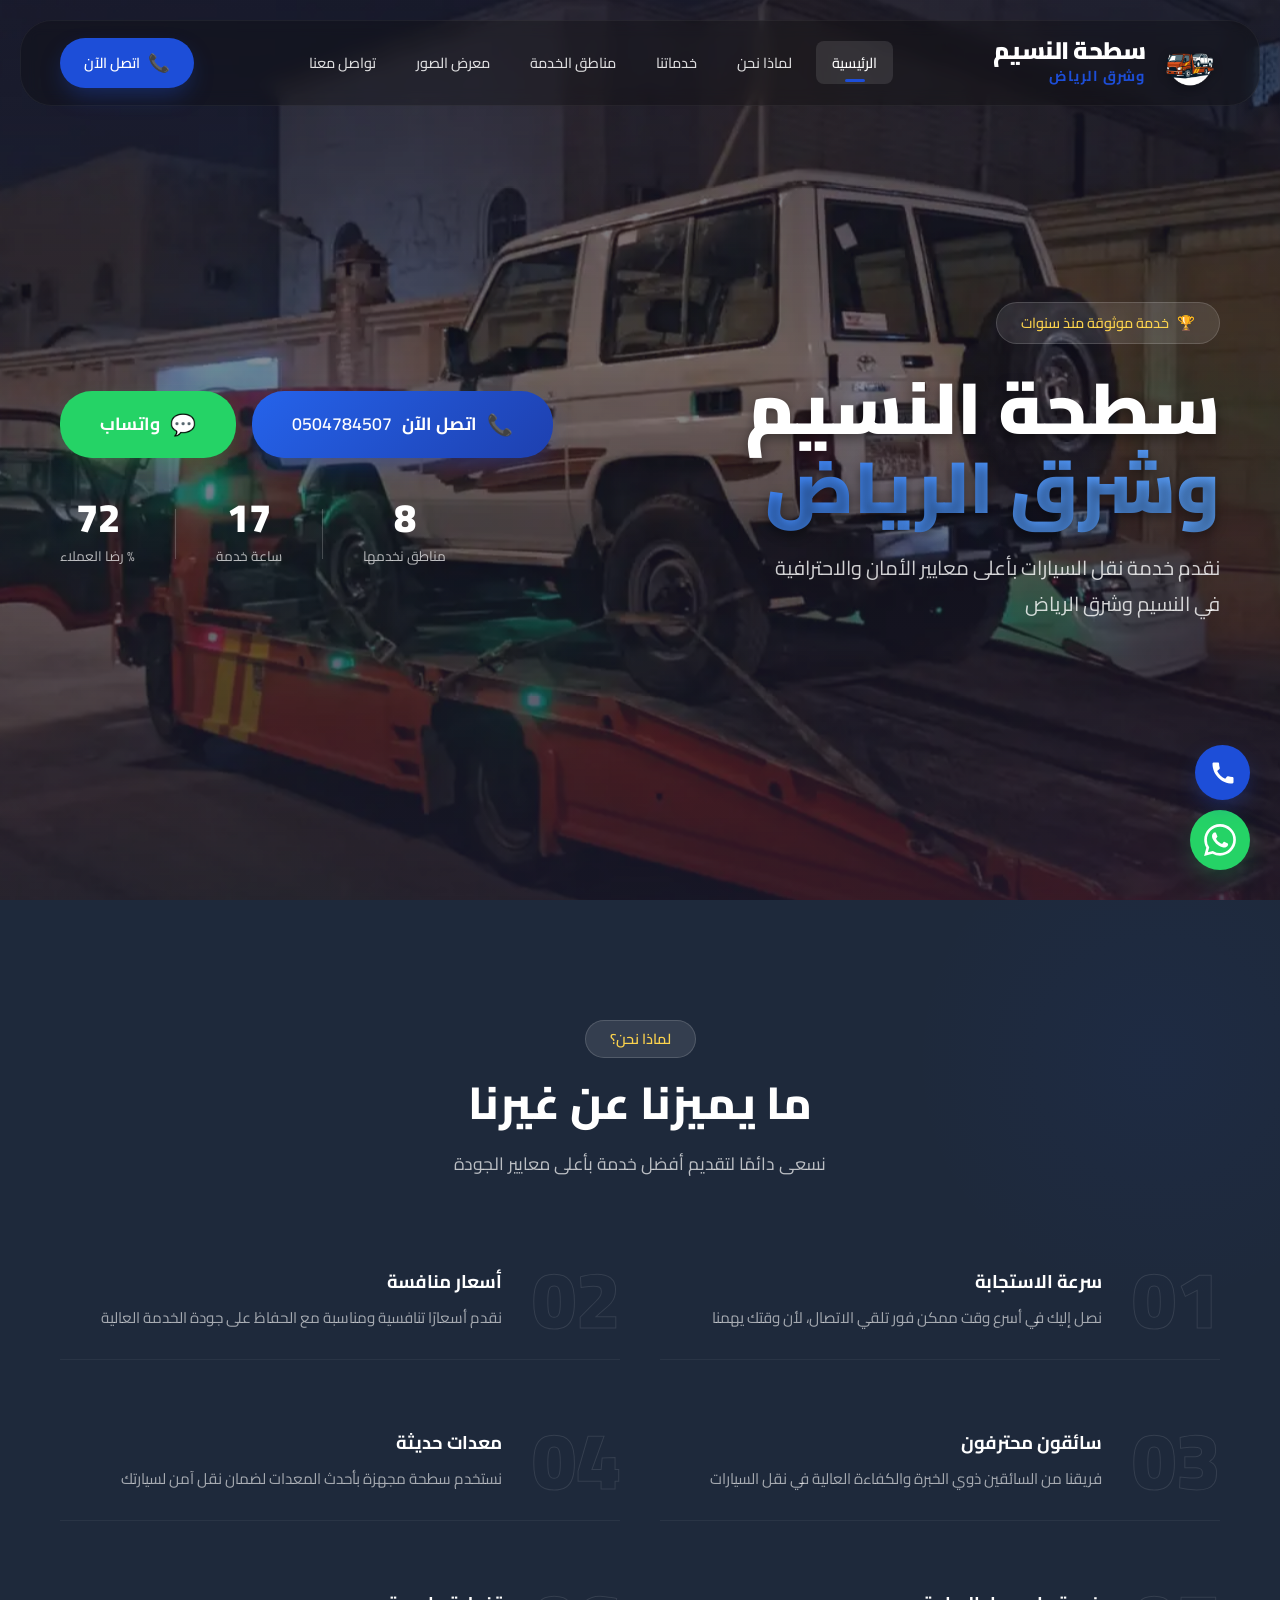
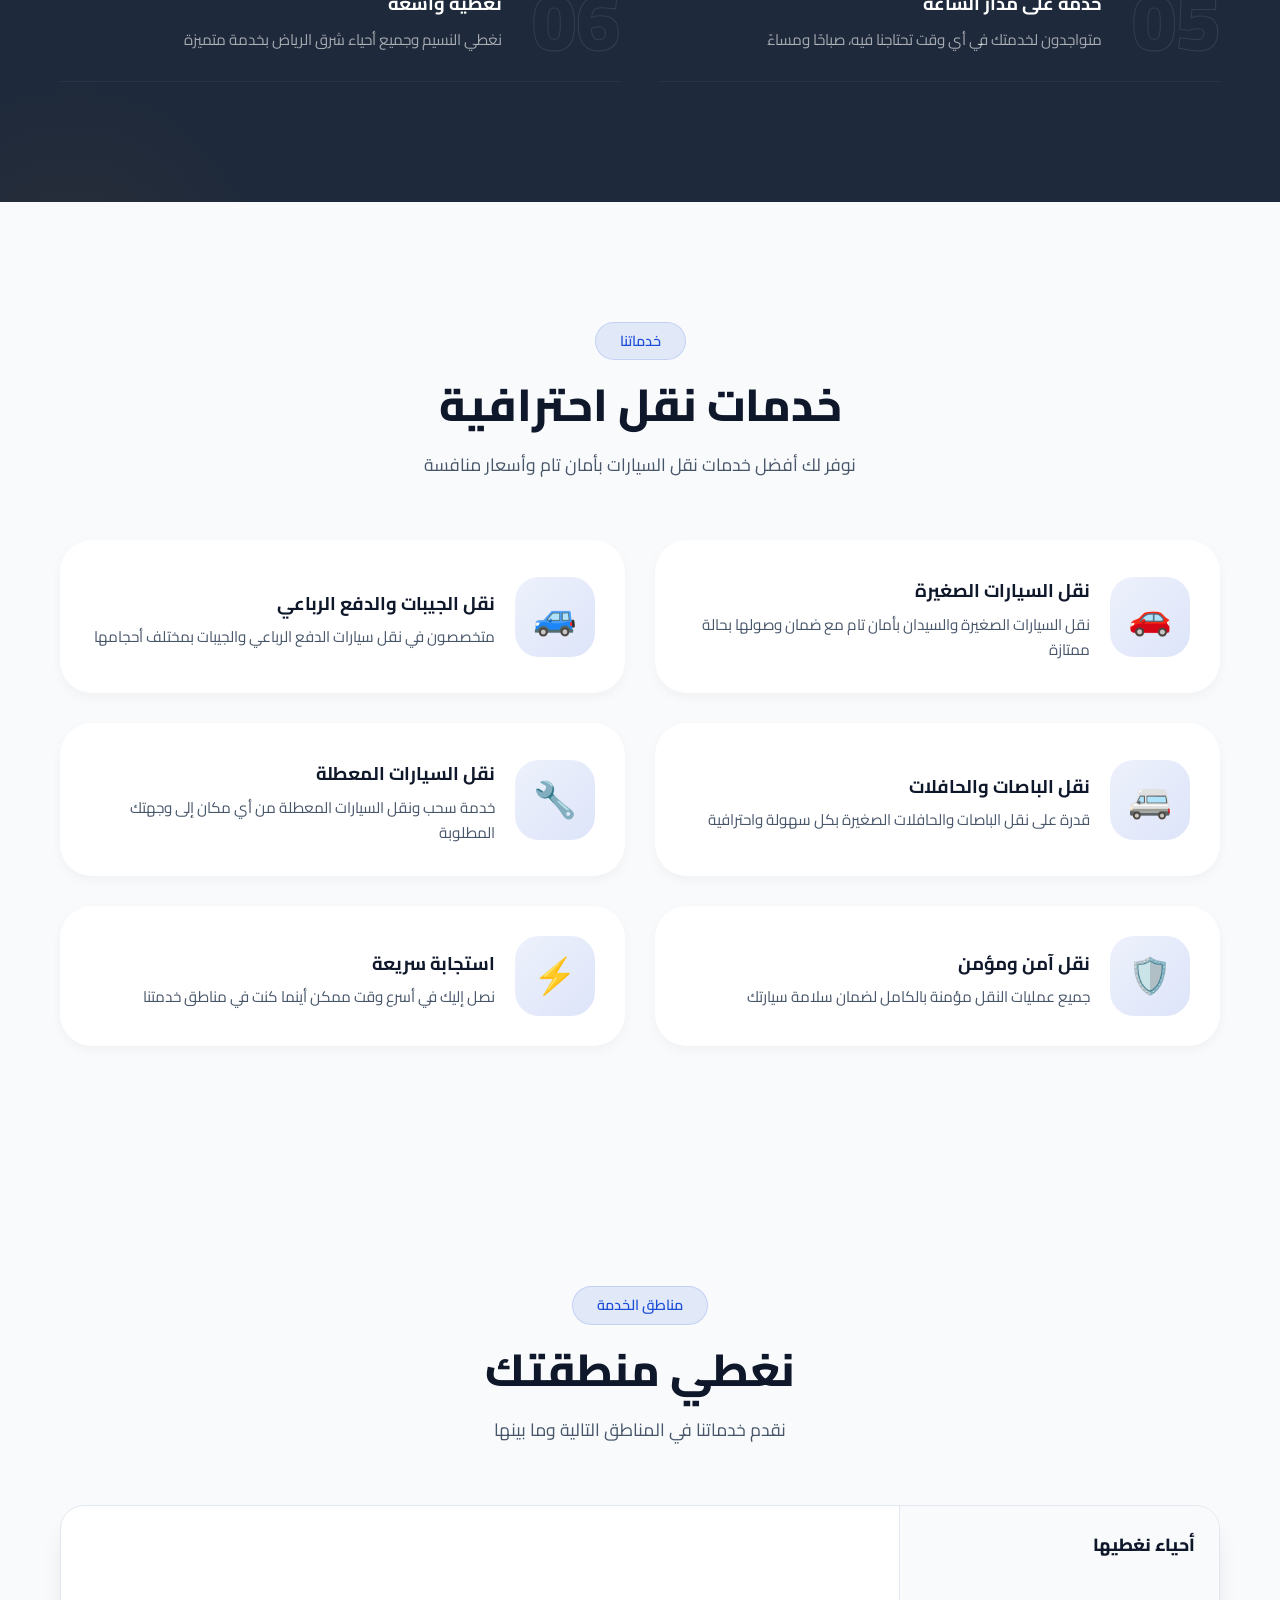
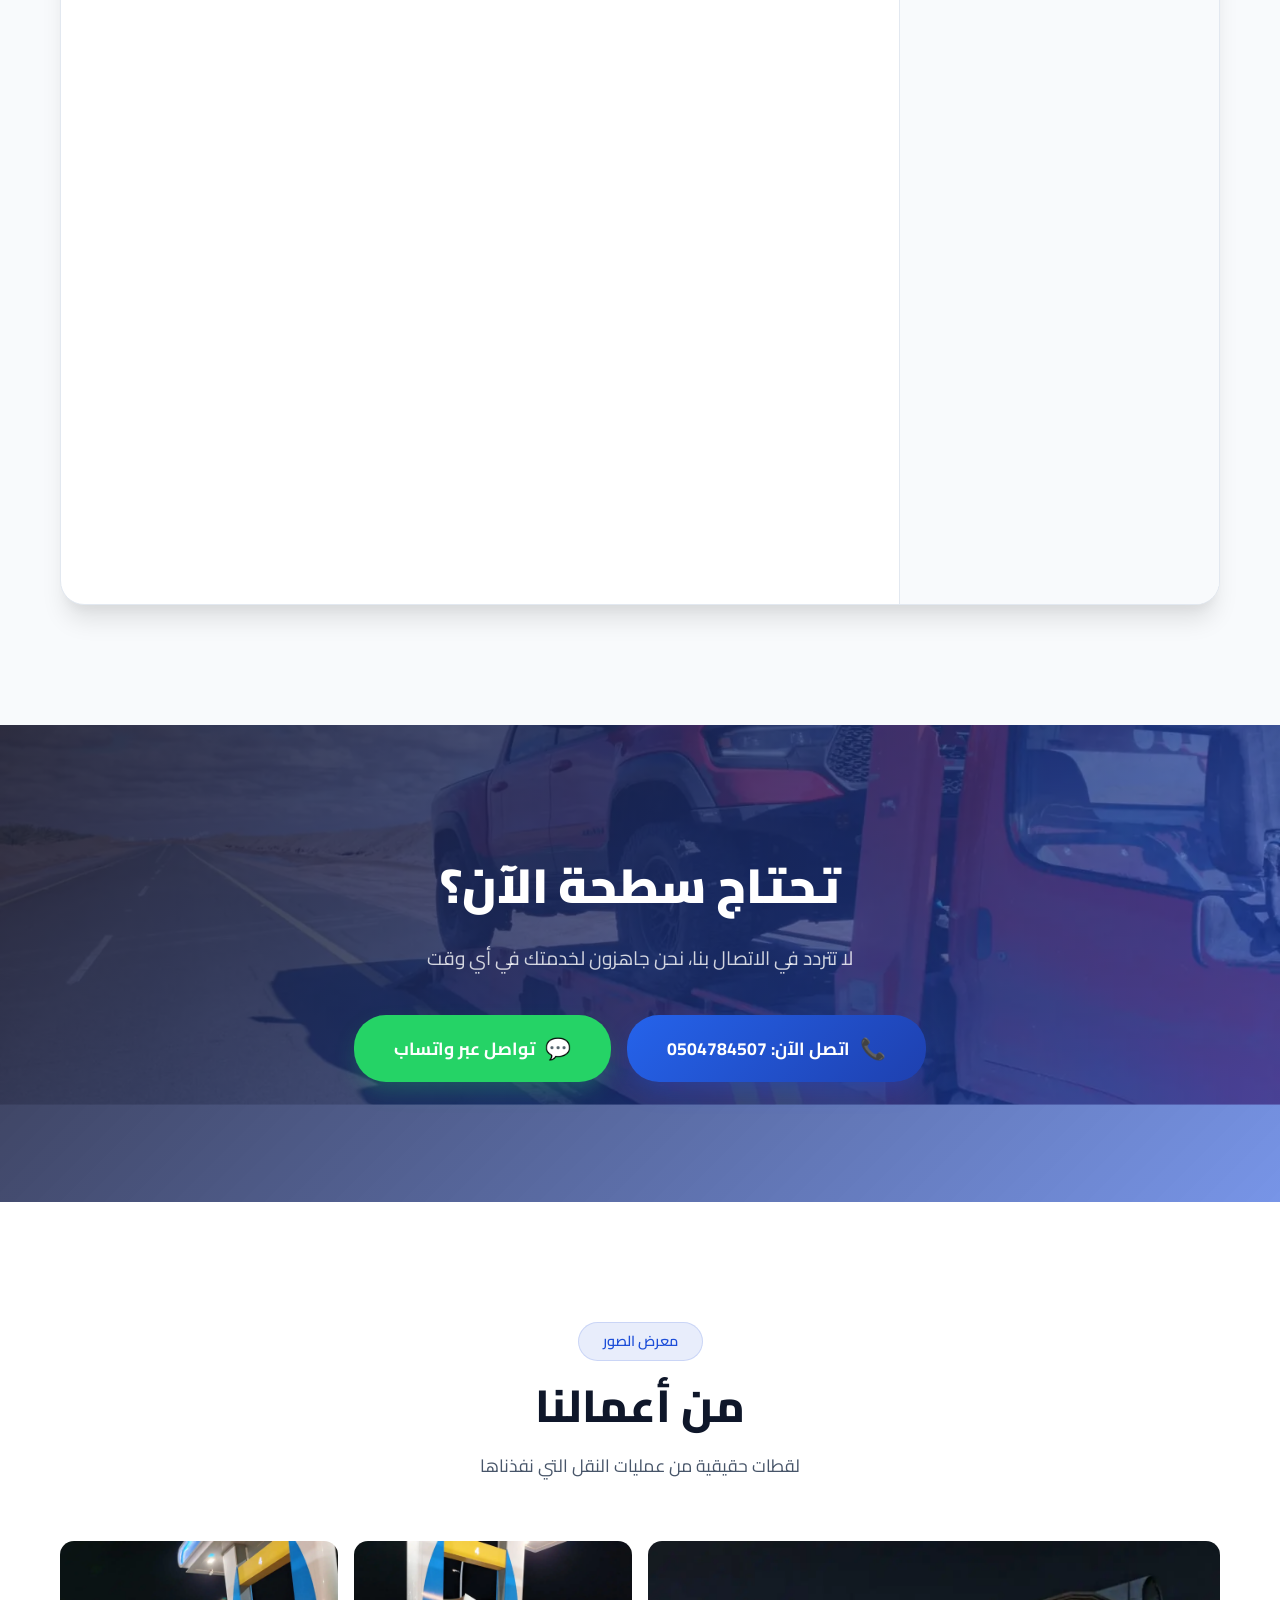
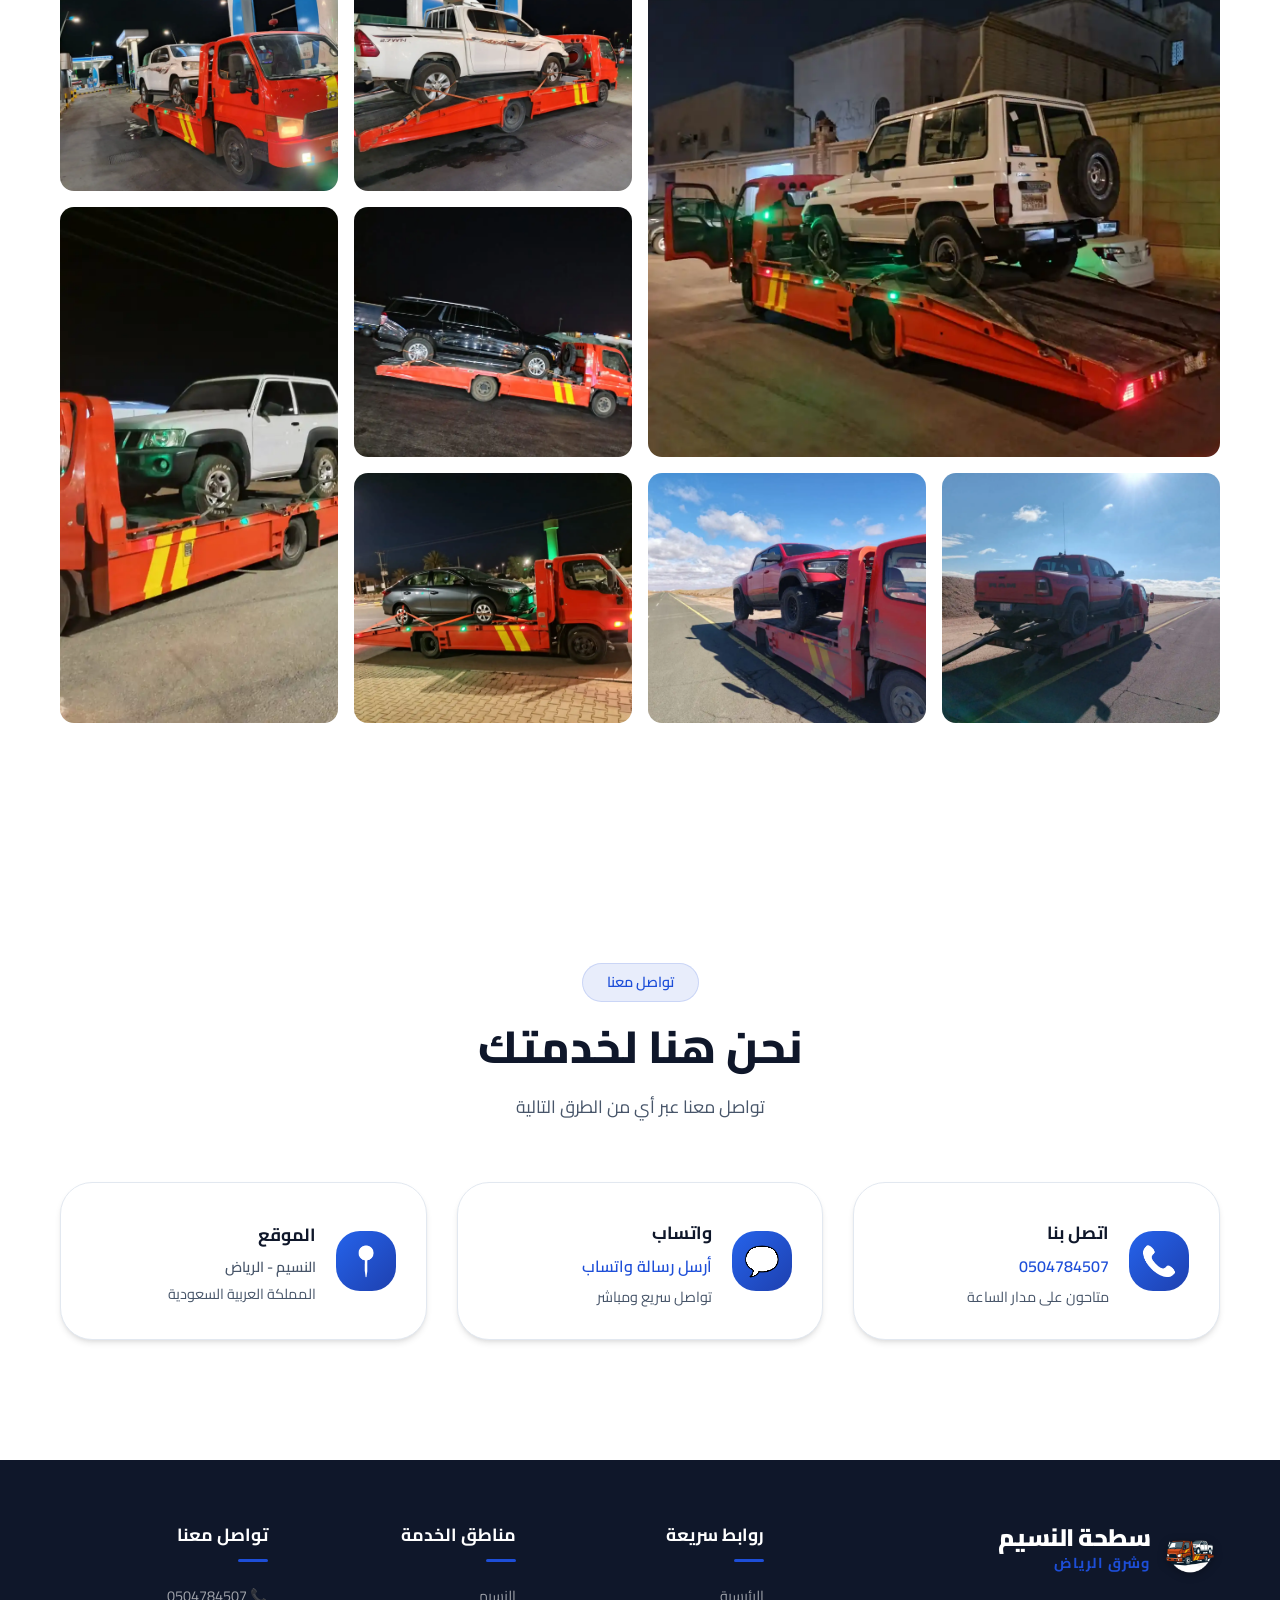
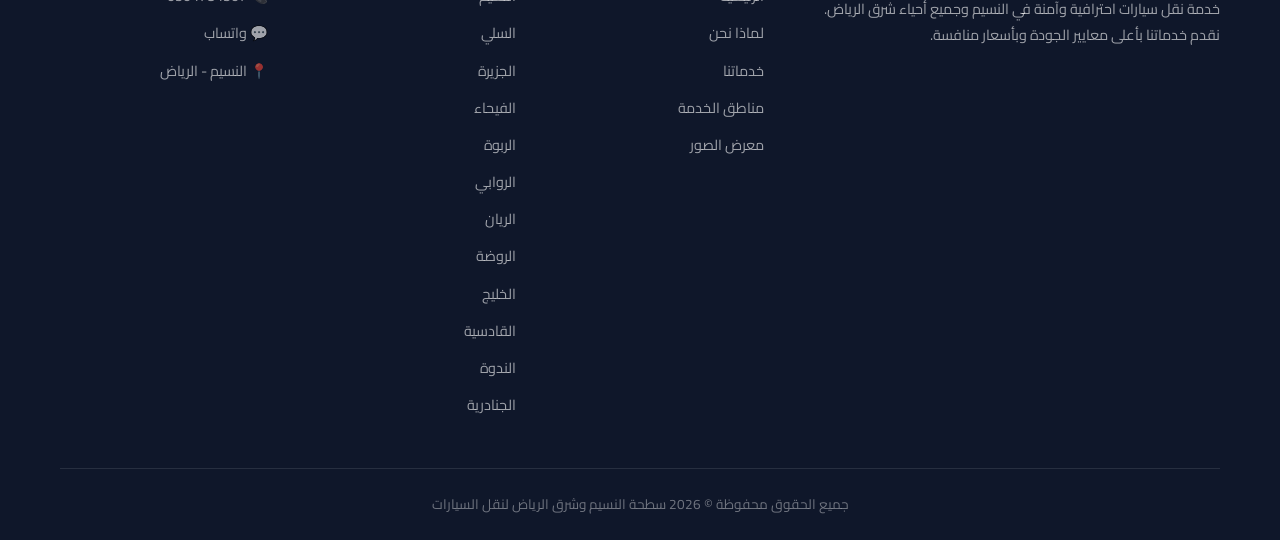
==== commit 42581590: "Initial commit with Assets" ====
--- a/index.html
+++ b/index.html
@@ -4,21 +4,77 @@
 <head>
     <meta charset="UTF-8">
     <meta name="viewport" content="width=device-width, initial-scale=1.0">
-    <title>سطحة النسيم وشرق الرياض | خدمة نقل السيارات في النسيم وشرق الرياض</title>
+    <title>سطحة النسيم وشرق الرياض | خدمة نقل سيارات 24 ساعة | 0504784507</title>
     <link rel="icon" href="Assets/images/logo.webp" type="image/webp">
+    <link rel="canonical" href="https://sathasharq.com">
+
+    <!-- SEO Meta Tags -->
+    <meta name="description"
+        content="سطحة النسيم وشرق الرياض لنقل السيارات - أفضل خدمة سطحة في شرق الرياض (النسيم، السلي، الجزيرة، الفيحاء، الروضة). نصلك في 15 دقيقة، أرخص الأسعار، خدمة 24/7. اتصل بنا الآن 0504784507">
+    <meta name="keywords"
+        content="سطحة, سطحة شرق الرياض, سطحة النسيم, سطحة الرياض, سحب سيارات, نقل سيارات, سطحة السلي, سطحة حى الجزيرة, سطحة الفيحاء, سطحة الربوة, سطحة الروابي, سطحة الريان, سطحة الروضة, سطحة الخليج, سطحة القادسية, سطحة الندوة, سطحة الجنادرية, ارخص سطحة, سطحة 24 ساعة">
+    <meta name="author" content="سطحة النسيم وشرق الرياض">
+    <meta name="robots" content="index, follow">
 
     <!-- Open Graph / WhatsApp -->
     <meta property="og:type" content="website">
     <meta property="og:url" content="https://sathasharq.com">
-    <meta property="og:title" content="سطحة النسيم وشرق الرياض | خدمة نقل السيارات في النسيم وشرق الرياض">
+    <meta property="og:title" content="سطحة النسيم وشرق الرياض | خدمة نقل سيارات سريعة وآمنة">
     <meta property="og:description"
-        content="خدمة نقل سيارات احترافية وآمنة في النسيم وشرق الرياض. نصل إليك في أسرع وقت. اتصل الآن 0504784507">
+        content="خدمة نقل سيارات احترافية وآمنة في النسيم وجميع أحياء شرق الرياض. نصل إليك في أسرع وقت. اتصل الآن 0504784507">
     <meta property="og:image" content="Assets/images/OpenGraphImage.webp">
 
-    <meta name="description"
-        content="سطحة النسيم وشرق الرياض لنقل السيارات - خدمة نقل احترافية وآمنة في النسيم، السلي، الجزيرة، الفيحاء، الربوة، الروابي، الريان، الروضة، الخليج، القادسية، الندوة، والجنادرية. اتصل الآن 0504784507">
-    <meta name="keywords"
-        content="سطحة, نقل سيارات, النسيم, شرق الرياض, السلي, الجزيرة, الفيحاء, الربوة, الروابي, الريان, الروضة, الخليج, القادسية, الندوة, الجنادرية, سطحة النسيم">
+    <!-- Twitter Meta Tags -->
+    <meta name="twitter:card" content="summary_large_image">
+    <meta name="twitter:title" content="سطحة النسيم وشرق الرياض | خدمة نقل سيارات 24/7">
+    <meta name="twitter:description" content="أسرع خدمة سطحة في شرق الرياض والنسيم. اتصل الآن: 0504784507">
+    <meta name="twitter:image" content="Assets/images/OpenGraphImage.webp">
+
+    <!-- Structured Data (Schema.org) -->
+    <script type="application/ld+json">
+    {
+      "@context": "https://schema.org",
+      "@type": "LocalBusiness",
+      "name": "سطحة النسيم وشرق الرياض",
+      "image": "https://sathasharq.com/Assets/images/logo.webp",
+      "@id": "https://sathasharq.com",
+      "url": "https://sathasharq.com",
+      "telephone": "+966504784507",
+      "address": {
+        "@type": "PostalAddress",
+        "streetAddress": "النسيم",
+        "addressLocality": "الرياض",
+        "addressRegion": "منطقة الرياض",
+        "addressCountry": "SA"
+      },
+      "geo": {
+        "@type": "GeoCoordinates",
+        "latitude": 24.7360,
+        "longitude": 46.8184
+      },
+      "openingHoursSpecification": {
+        "@type": "OpeningHoursSpecification",
+        "dayOfWeek": [
+          "Monday",
+          "Tuesday",
+          "Wednesday",
+          "Thursday",
+          "Friday",
+          "Saturday",
+          "Sunday"
+        ],
+        "opens": "00:00",
+        "closes": "23:59"
+      },
+      "areaServed": [
+        "Al Naseem", "Al Sulay", "Al Jazirah", "Al Fayha", "Ar Rabwah", 
+        "Ar Rawabi", "Ar Rayyan", "Ar Rawdah", "Al Khaleej", "Al Qadisiyah", 
+        "An Nadwah", "Al Janadriyah"
+      ],
+      "priceRange": "$$"
+    }
+    </script>
+
     <link rel="preconnect" href="https://fonts.googleapis.com">
     <link rel="preconnect" href="https://fonts.gstatic.com" crossorigin>
     <link
@@ -235,7 +291,7 @@
             </div>
             <div class="map-layout" data-aos="fade-up">
                 <div class="map-locations-list" id="mapLocationsList">
-                    <h3>مدن نغطيها</h3>
+                    <h3>أحياء نغطيها</h3>
                     <ul id="locationList">
                         <!-- Populated by JS -->
                     </ul>
@@ -277,56 +333,56 @@
             <div class="gallery-grid" id="galleryGrid">
                 <div class="gallery-item large" data-aos="zoom-in">
                     <img src="Assets/images/WhatsApp Image 2026-03-23 at 1.47.34 PM.webp"
-                        alt="نقل سيارة - سطحة النسيم وشرق الرياض" loading="lazy">
+                        alt="سطحة النسيم لسحب ونقل السيارات في شرق الرياض" loading="lazy">
                     <div class="gallery-overlay">
                         <span class="gallery-zoom">🔍</span>
                     </div>
                 </div>
                 <div class="gallery-item" data-aos="zoom-in" data-aos-delay="100">
                     <img src="Assets/images/WhatsApp Image 2026-03-23 at 1.47.30 PM.webp"
-                        alt="نقل جيب - سطحة النسيم وشرق الرياض" loading="lazy">
+                        alt="خدمة سحب السيارات المتعطلة في حي السلي بالرياض" loading="lazy">
                     <div class="gallery-overlay">
                         <span class="gallery-zoom">🔍</span>
                     </div>
                 </div>
                 <div class="gallery-item" data-aos="zoom-in" data-aos-delay="200">
                     <img src="Assets/images/WhatsApp Image 2026-03-23 at 1.47.31 PM.webp"
-                        alt="نقل باص - سطحة النسيم وشرق الرياض" loading="lazy">
+                        alt="سطحة لنقل الباصات والحافلات في حي الروضة بشرق الرياض" loading="lazy">
                     <div class="gallery-overlay">
                         <span class="gallery-zoom">🔍</span>
                     </div>
                 </div>
                 <div class="gallery-item" data-aos="zoom-in" data-aos-delay="300">
                     <img src="Assets/images/WhatsApp Image 2026-03-23 at 1.47.31 PM(1).webp"
-                        alt="نقل بيك اب - سطحة النسيم وشرق الرياض" loading="lazy">
+                        alt="أسرع سطحة في حي الخليج والقادسية لنقل السيارات" loading="lazy">
                     <div class="gallery-overlay">
                         <span class="gallery-zoom">🔍</span>
                     </div>
                 </div>
                 <div class="gallery-item tall" data-aos="zoom-in" data-aos-delay="400">
                     <img src="Assets/images/WhatsApp Image 2026-03-23 at 1.47.32 PM.webp"
-                        alt="نقل سيارة - سطحة النسيم وشرق الرياض" loading="lazy">
+                        alt="سطحة نقل سيارات مصدومة ومعطلة في حي الفيحاء والجزيرة" loading="lazy">
                     <div class="gallery-overlay">
                         <span class="gallery-zoom">🔍</span>
                     </div>
                 </div>
                 <div class="gallery-item" data-aos="zoom-in" data-aos-delay="500">
                     <img src="Assets/images/WhatsApp Image 2026-03-23 at 1.47.34 PM(1).webp"
-                        alt="نقل سيارة كبيرة - سطحة النسيم وشرق الرياض" loading="lazy">
+                        alt="خدمات سحب سيارات احترافية في حي الربوة والروابي" loading="lazy">
                     <div class="gallery-overlay">
                         <span class="gallery-zoom">🔍</span>
                     </div>
                 </div>
                 <div class="gallery-item" data-aos="zoom-in" data-aos-delay="600">
                     <img src="Assets/images/WhatsApp Image 2026-03-23 at 1.47.35 PM.webp"
-                        alt="سطحة النسيم وشرق الرياض في العمل" loading="lazy">
+                        alt="أفضل سطحة في شرق الرياض لخدمة نقل السيارات" loading="lazy">
                     <div class="gallery-overlay">
                         <span class="gallery-zoom">🔍</span>
                     </div>
                 </div>
                 <div class="gallery-item" data-aos="zoom-in" data-aos-delay="700">
                     <img src="Assets/images/WhatsApp Image 2026-03-23 at 1.47.29 PM.webp"
-                        alt="سطحة النسيم وشرق الرياض - نقل آمن" loading="lazy">
+                        alt="رقم سطحة حي الندوة والجنادرية لنقل السيارات" loading="lazy">
                     <div class="gallery-overlay">
                         <span class="gallery-zoom">🔍</span>
                     </div>
--- a/style.css
+++ b/style.css
@@ -146,12 +146,12 @@
 .logo {
     display: flex;
     align-items: center;
-    gap: 10px;
+    gap: 15px; /* Increased gap */
     z-index: 1001;
 }
 
 .logo-img {
-    height: 48px;
+    height: 60px; /* Increased from 48px */
     width: auto;
     object-fit: contain;
     filter: drop-shadow(0 2px 4px rgba(0,0,0,0.3));
@@ -163,7 +163,7 @@
 }
 
 .logo-main {
-    font-size: 1.3rem;
+    font-size: 1.5rem; /* Increased from 1.3rem */
     font-weight: 900;
     color: var(--white);
     line-height: 1.1;
@@ -171,7 +171,7 @@
 }
 
 .logo-sub {
-    font-size: 0.8rem;
+    font-size: 0.9rem; /* Increased from 0.8rem */
     color: var(--primary);
     font-weight: 700;
     text-transform: uppercase;
@@ -856,7 +856,7 @@
 
 .map-layout {
     display: flex;
-    flex-direction: column;
+    flex-direction: column-reverse; /* Map on top on mobile */
     background: var(--white);
     border-radius: var(--radius-lg);
     box-shadow: var(--shadow-lg);
@@ -867,8 +867,8 @@
 
 @media (min-width: 992px) {
     .map-layout {
-        flex-direction: row;
-        height: 600px;
+        flex-direction: row; /* Horizontal on desktop */
+        height: 700px;
     }
 }
 
@@ -883,20 +883,29 @@
 @media (max-width: 991px) {
     .map-locations-list {
         flex: none;
-        height: 250px;
+        height: auto; /* Let it be compact */
+        padding: 16px;
         border-left: none;
-        border-bottom: 1px solid var(--gray-200);
+        border-top: 1px solid var(--gray-200); /* Border at the top now */
+        background: var(--white);
     }
 }
 
 .map-locations-list h3 {
-    font-size: 1.25rem;
+    font-size: 1.1rem;
     font-weight: 800;
     color: var(--dark);
-    margin-bottom: 20px;
-    display: flex;
-    align-items: center;
-    gap: 10px;
+    margin-bottom: 12px;
+    display: flex;
+    align-items: center;
+    gap: 8px;
+}
+
+@media (max-width: 991px) {
+    .map-locations-list h3 {
+        margin-bottom: 10px;
+        font-size: 1rem;
+    }
 }
 
 .map-locations-list ul {
@@ -907,23 +916,19 @@
 
 @media (max-width: 991px) {
     .map-locations-list ul {
-        flex-direction: row;
-        flex-wrap: nowrap;
-        overflow-x: auto;
-        padding-bottom: 20px;
-        gap: 15px;
-        -ms-overflow-style: none;
-        scrollbar-width: none;
-    }
-    
-    .map-locations-list ul::-webkit-scrollbar {
-        display: none;
+        display: grid;
+        grid-template-columns: repeat(2, 1fr);
+        gap: 10px;
+        padding-bottom: 0px;
+        max-height: 250px;
+        overflow-y: auto;
     }
     
     .map-locations-list li {
-        flex: 0 0 auto;
-        white-space: nowrap;
-        padding: 12px 24px;
+        padding: 10px 14px;
+        font-size: 0.85rem;
+        justify-content: center;
+        text-align: center;
     }
 }
 
@@ -954,7 +959,7 @@
 }
 
 .map-container {
-    height: 350px;
+    height: 450px; /* Better height for mobile */
     width: 100%;
     position: relative;
     z-index: 1;
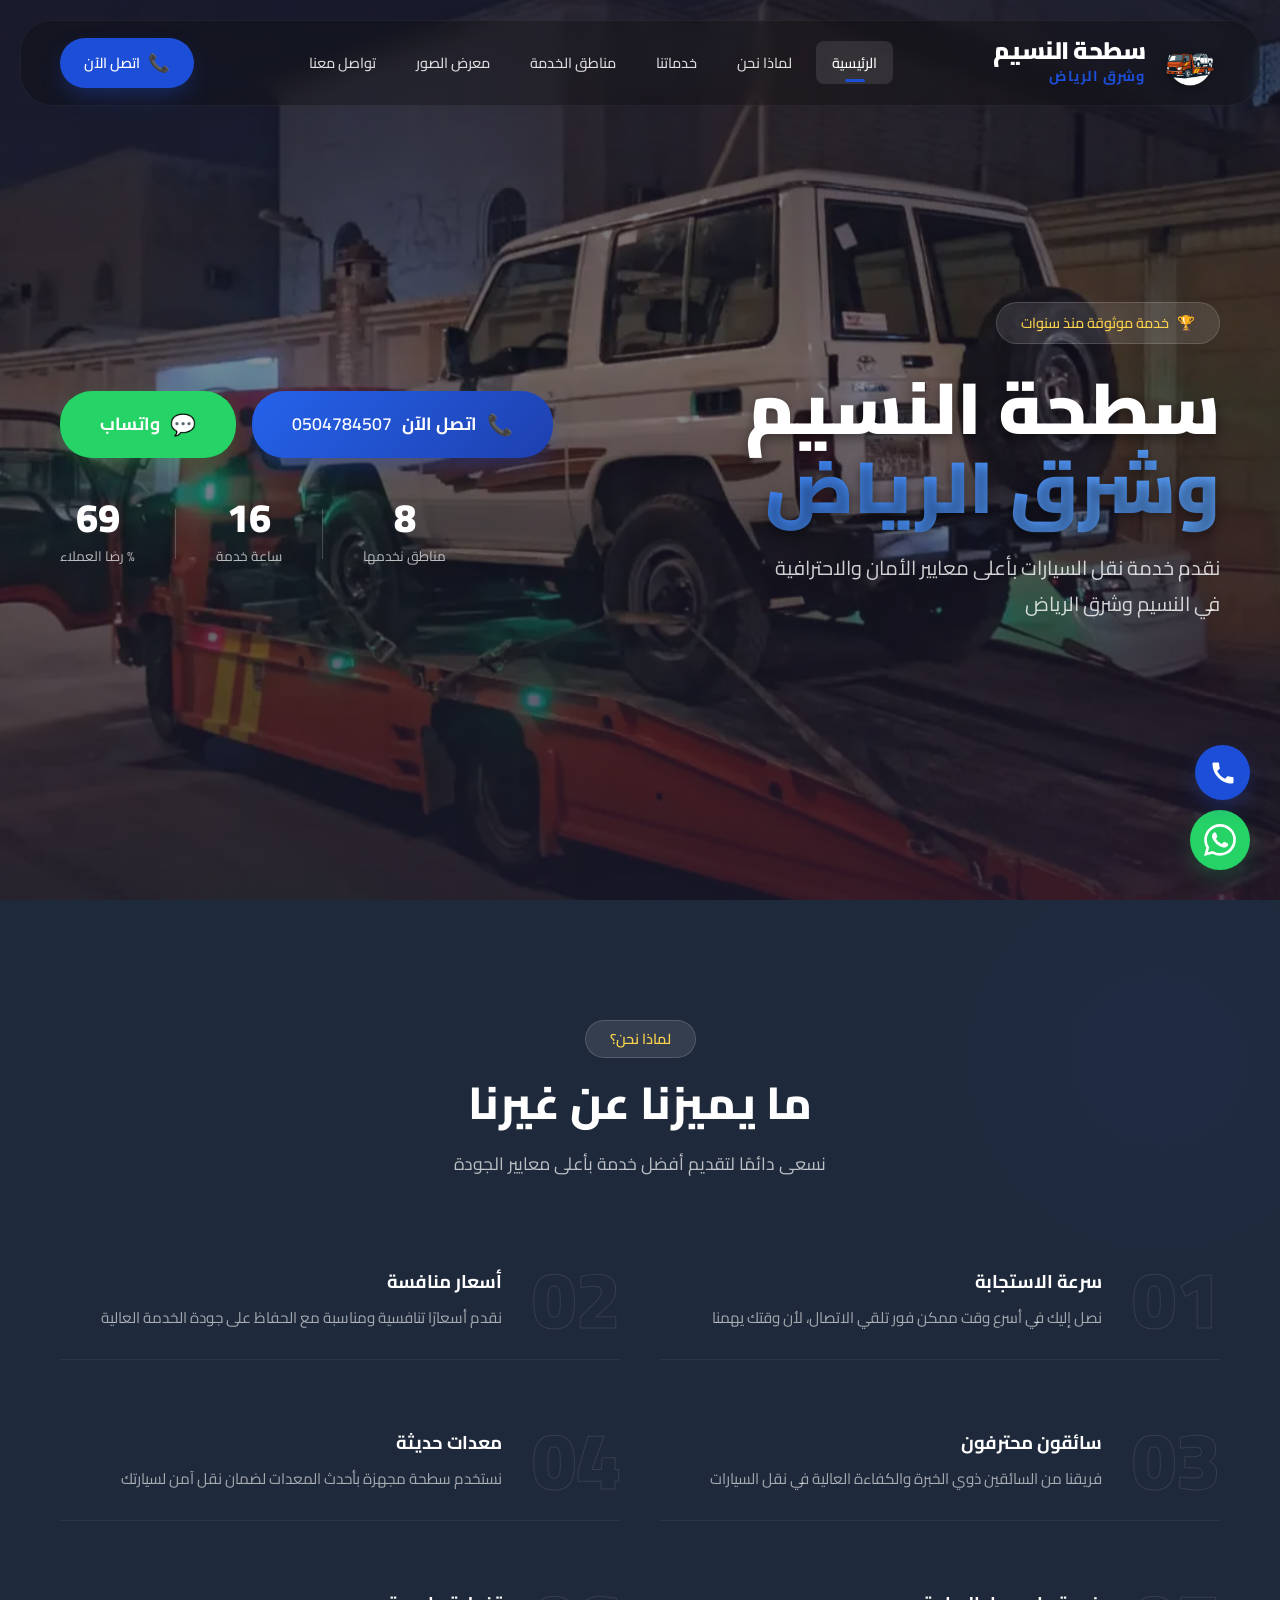
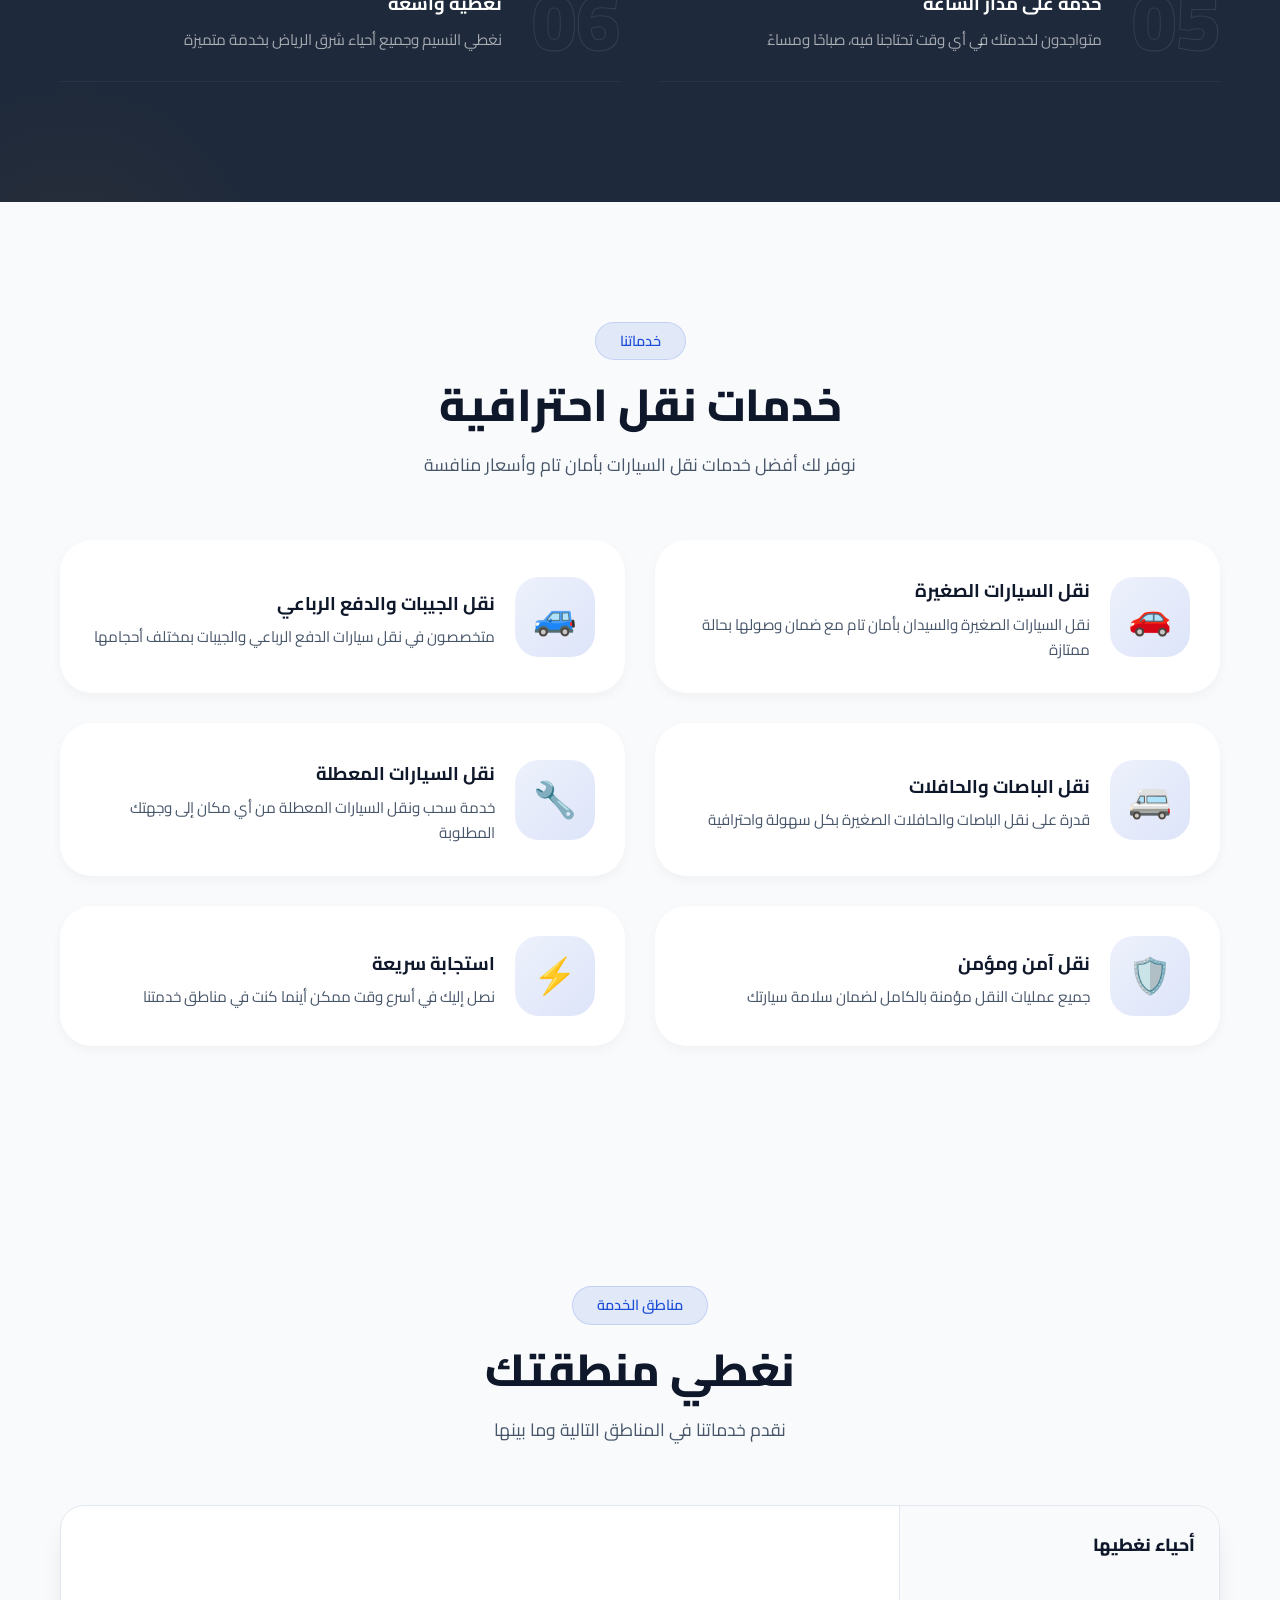
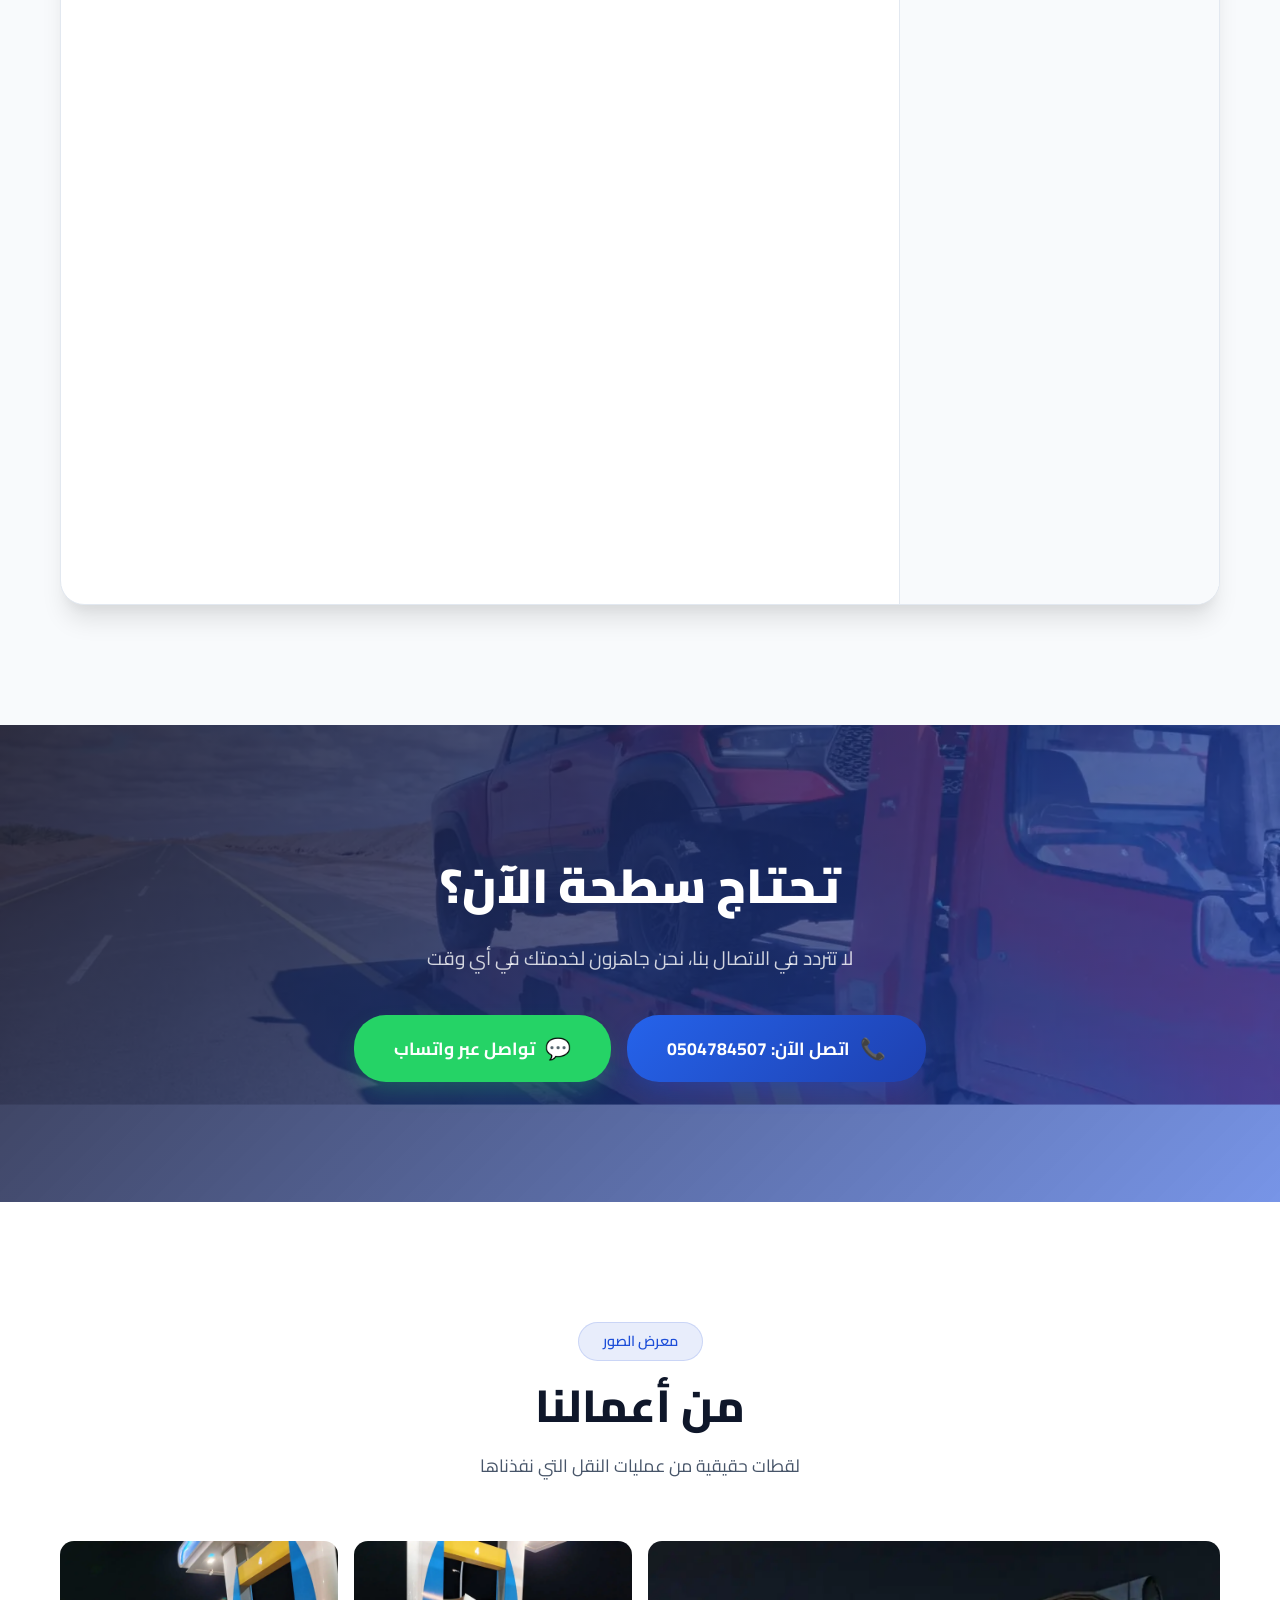
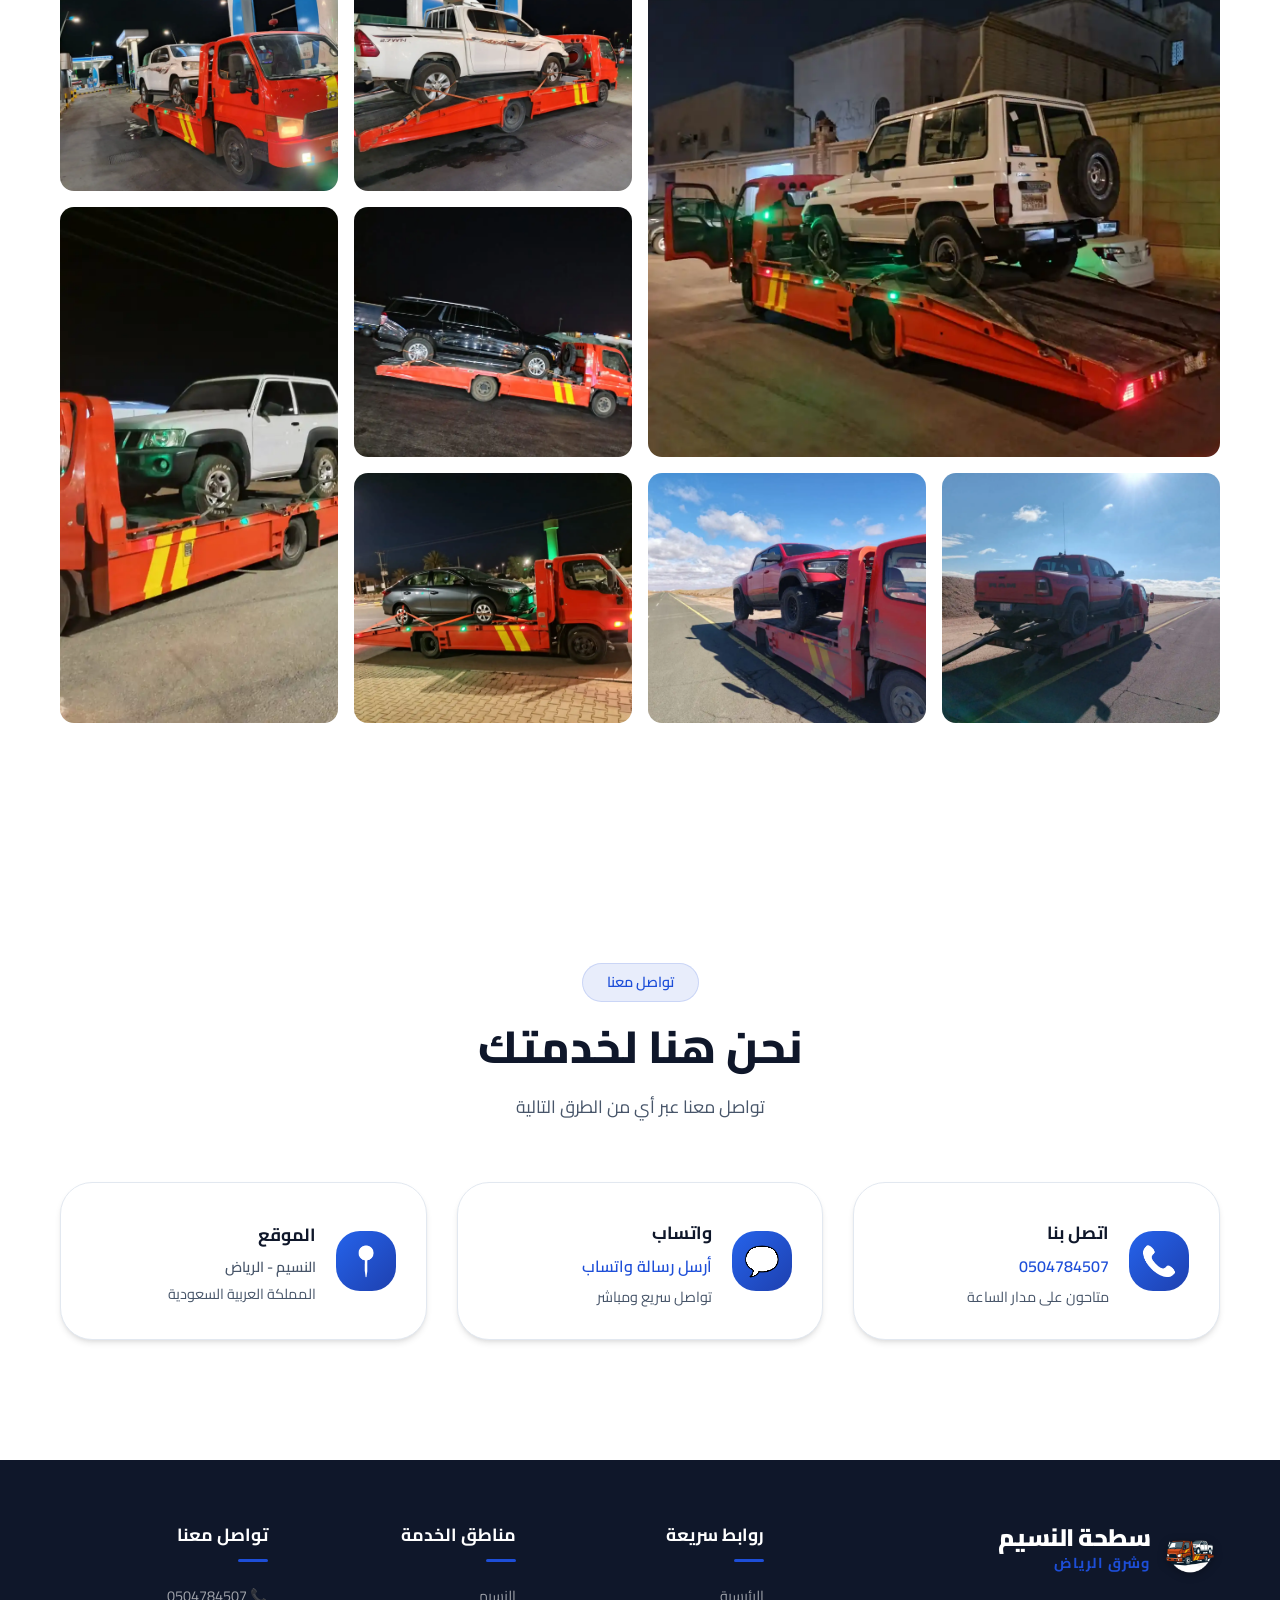
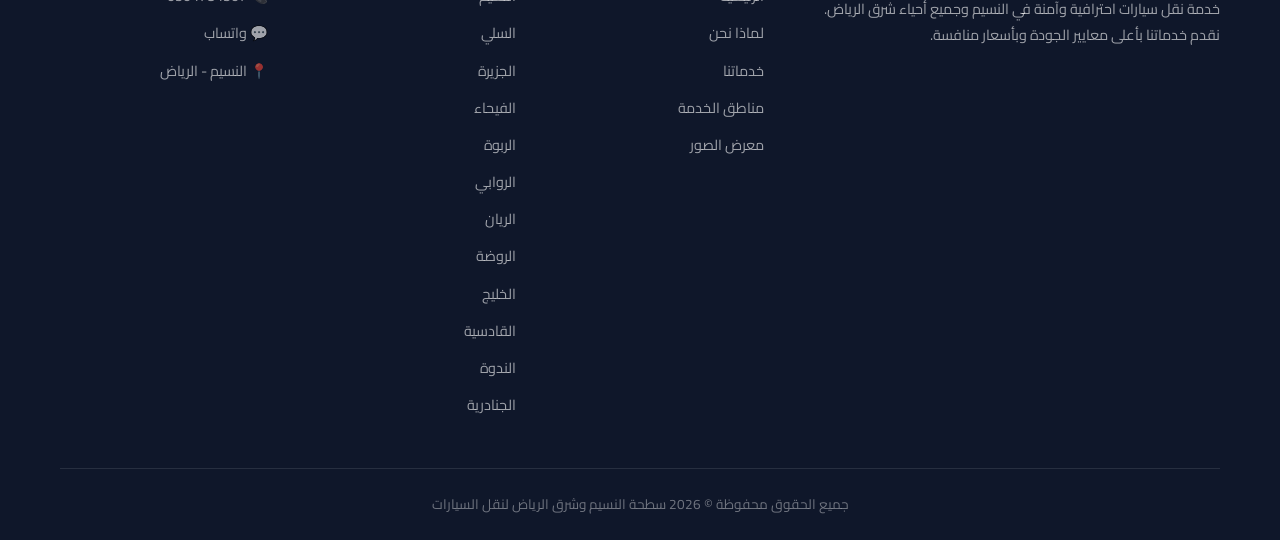
==== commit 4c780fdf: "Initial commit with Assets" ====
--- a/index.html
+++ b/index.html
@@ -6,7 +6,7 @@
     <meta name="viewport" content="width=device-width, initial-scale=1.0">
     <title>سطحة النسيم وشرق الرياض | خدمة نقل سيارات 24 ساعة | 0504784507</title>
     <link rel="icon" href="Assets/images/logo.webp" type="image/webp">
-    <link rel="canonical" href="https://sathasharq.com">
+    <link rel="canonical" href="https://sharqsatha.com">
 
     <!-- SEO Meta Tags -->
     <meta name="description"
@@ -18,11 +18,11 @@
 
     <!-- Open Graph / WhatsApp -->
     <meta property="og:type" content="website">
-    <meta property="og:url" content="https://sathasharq.com">
+    <meta property="og:url" content="https://sharqsatha.com">
     <meta property="og:title" content="سطحة النسيم وشرق الرياض | خدمة نقل سيارات سريعة وآمنة">
     <meta property="og:description"
         content="خدمة نقل سيارات احترافية وآمنة في النسيم وجميع أحياء شرق الرياض. نصل إليك في أسرع وقت. اتصل الآن 0504784507">
-    <meta property="og:image" content="Assets/images/OpenGraphImage.webp">
+    <meta property="og:image" content="https://sharqsatha.com/Assets/images/OpenGraphImage.webp">
 
     <!-- Twitter Meta Tags -->
     <meta name="twitter:card" content="summary_large_image">
@@ -36,9 +36,9 @@
       "@context": "https://schema.org",
       "@type": "LocalBusiness",
       "name": "سطحة النسيم وشرق الرياض",
-      "image": "https://sathasharq.com/Assets/images/logo.webp",
-      "@id": "https://sathasharq.com",
-      "url": "https://sathasharq.com",
+      "image": "https://sharqsatha.com/Assets/images/logo.webp",
+      "@id": "https://sharqsatha.com",
+      "url": "https://sharqsatha.com",
       "telephone": "+966504784507",
       "address": {
         "@type": "PostalAddress",
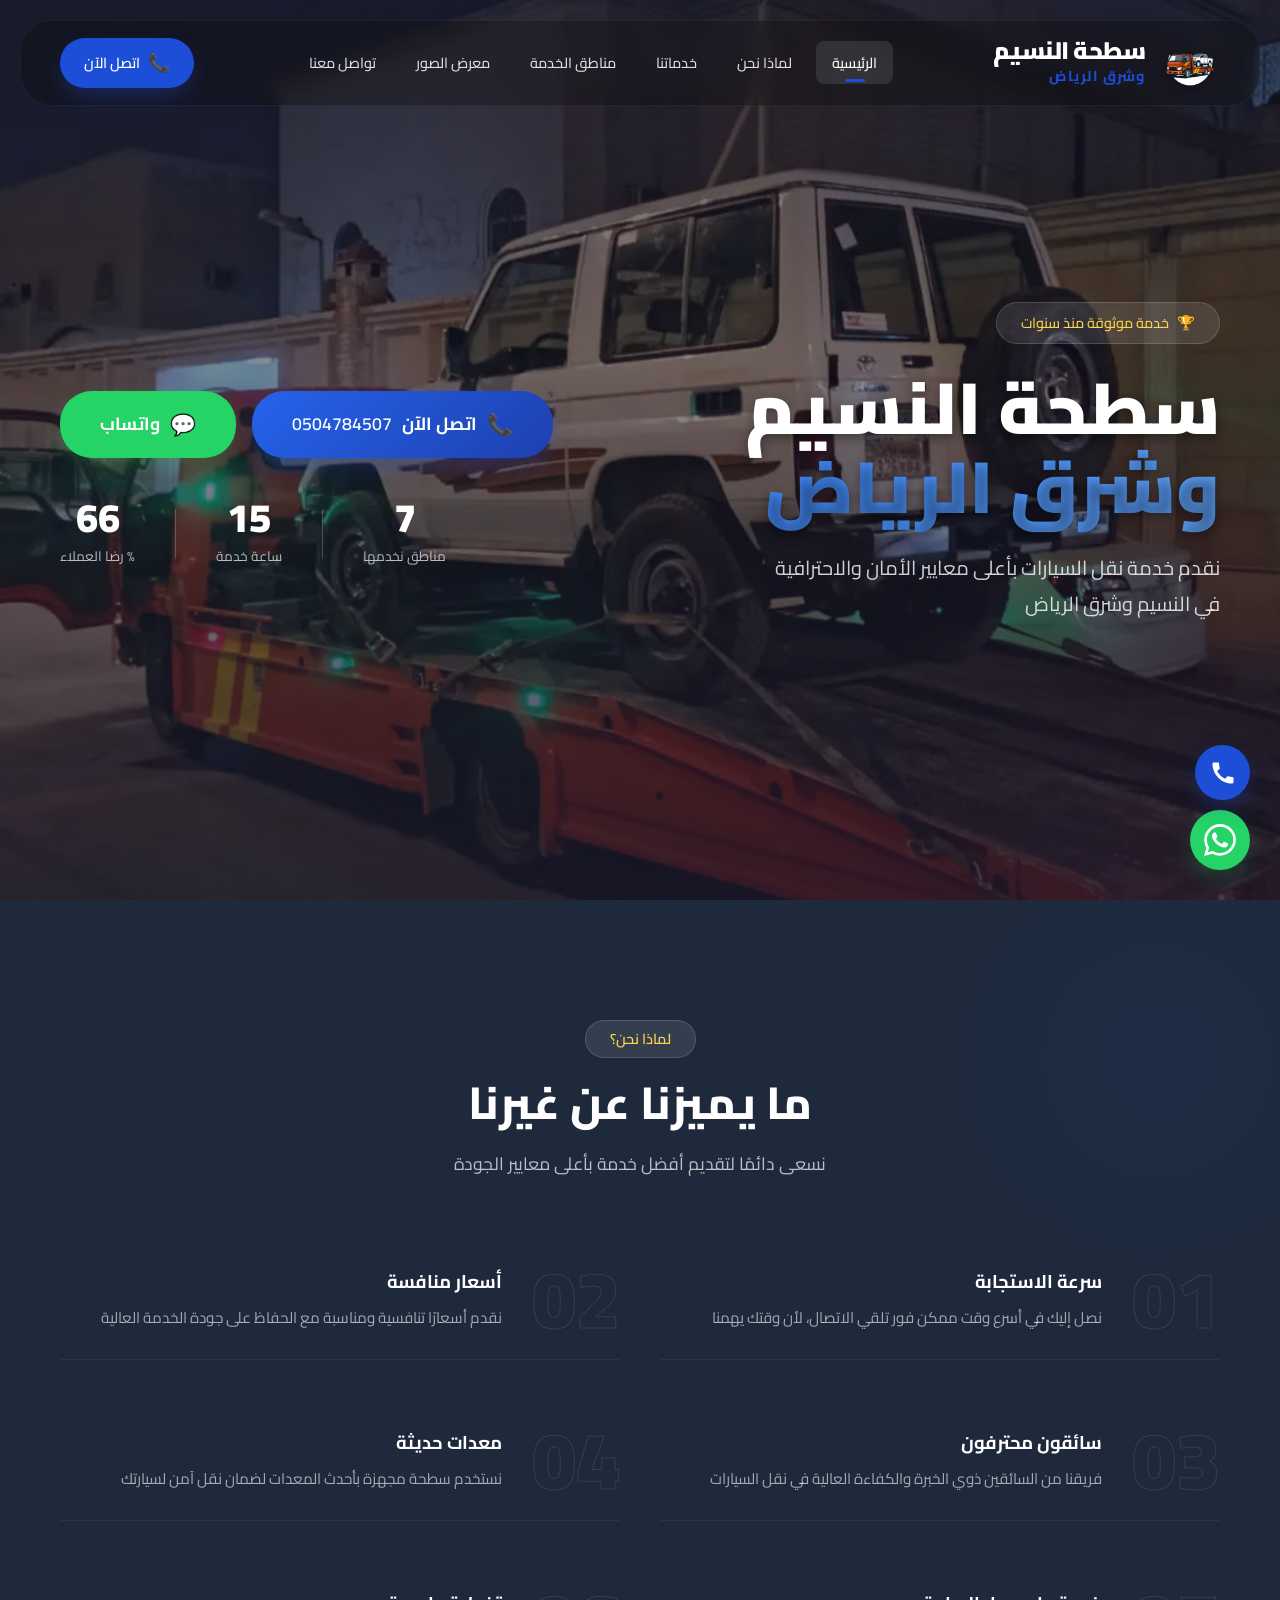
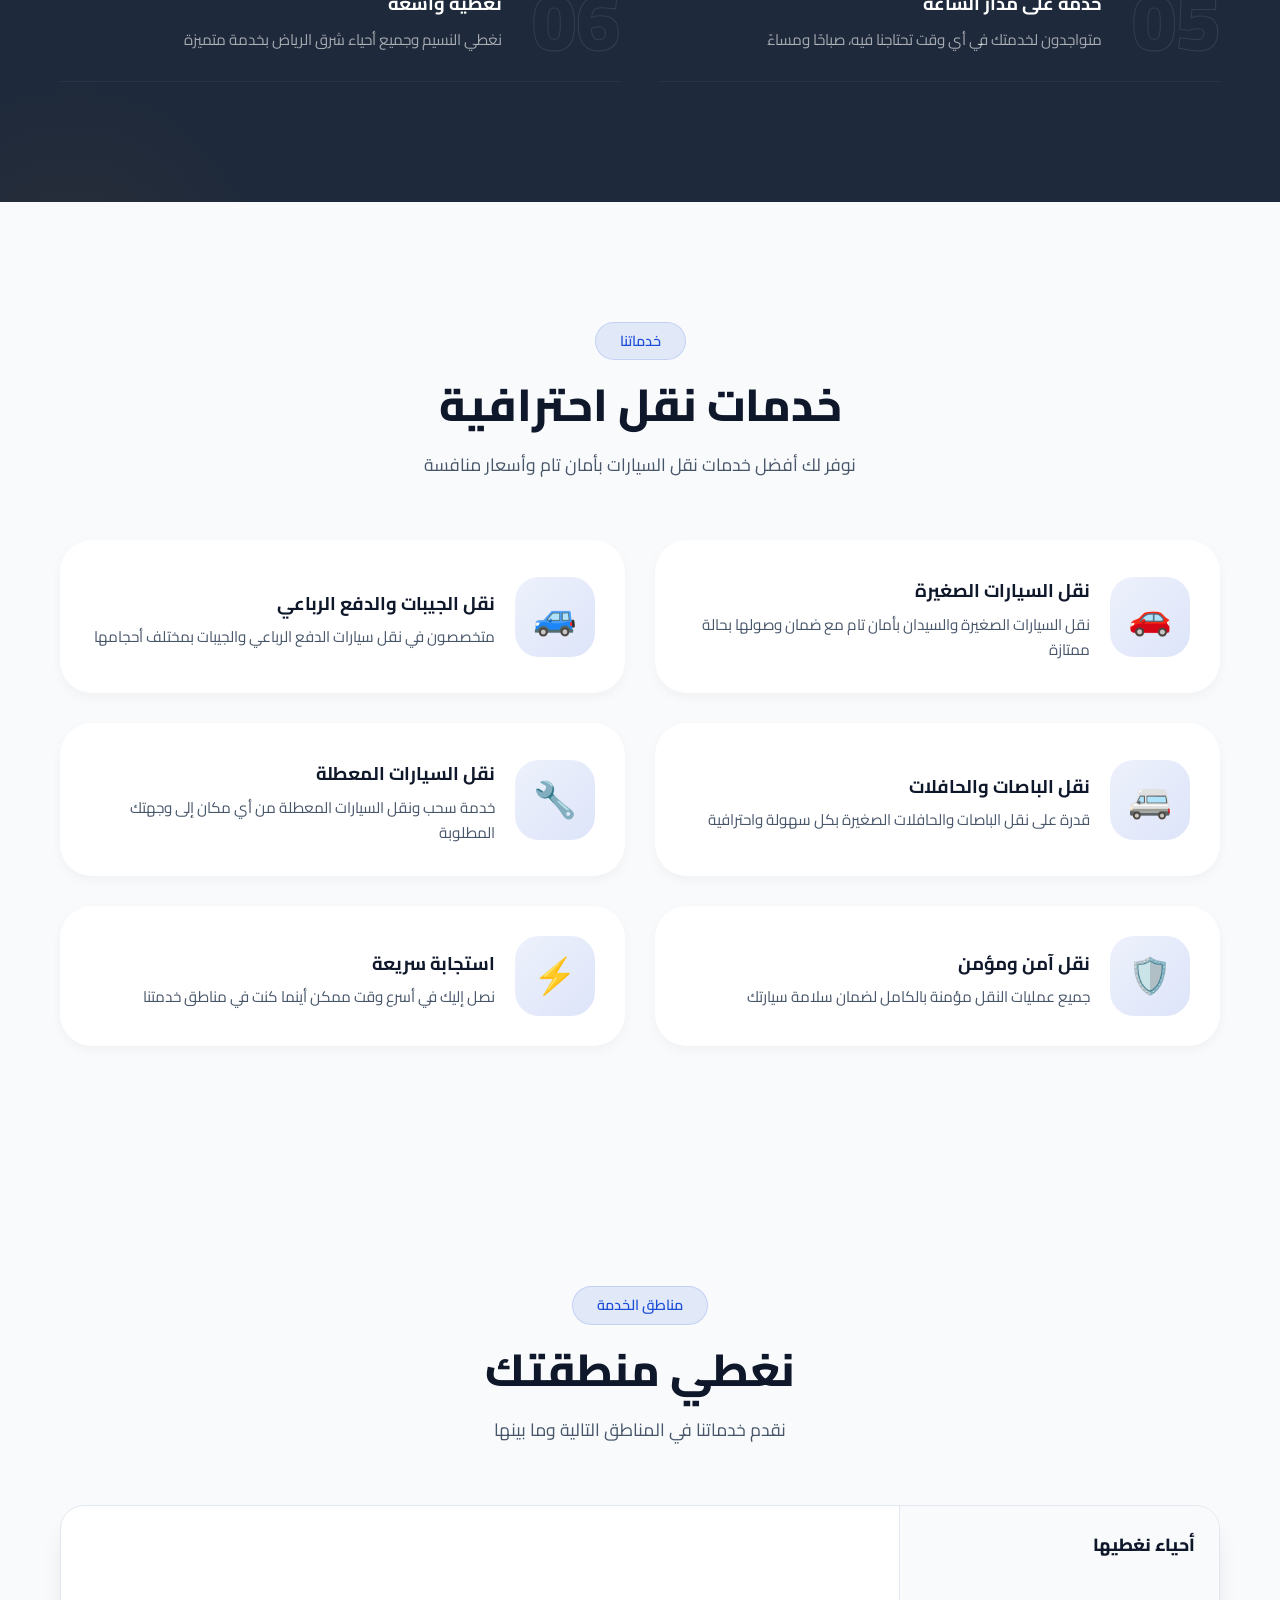
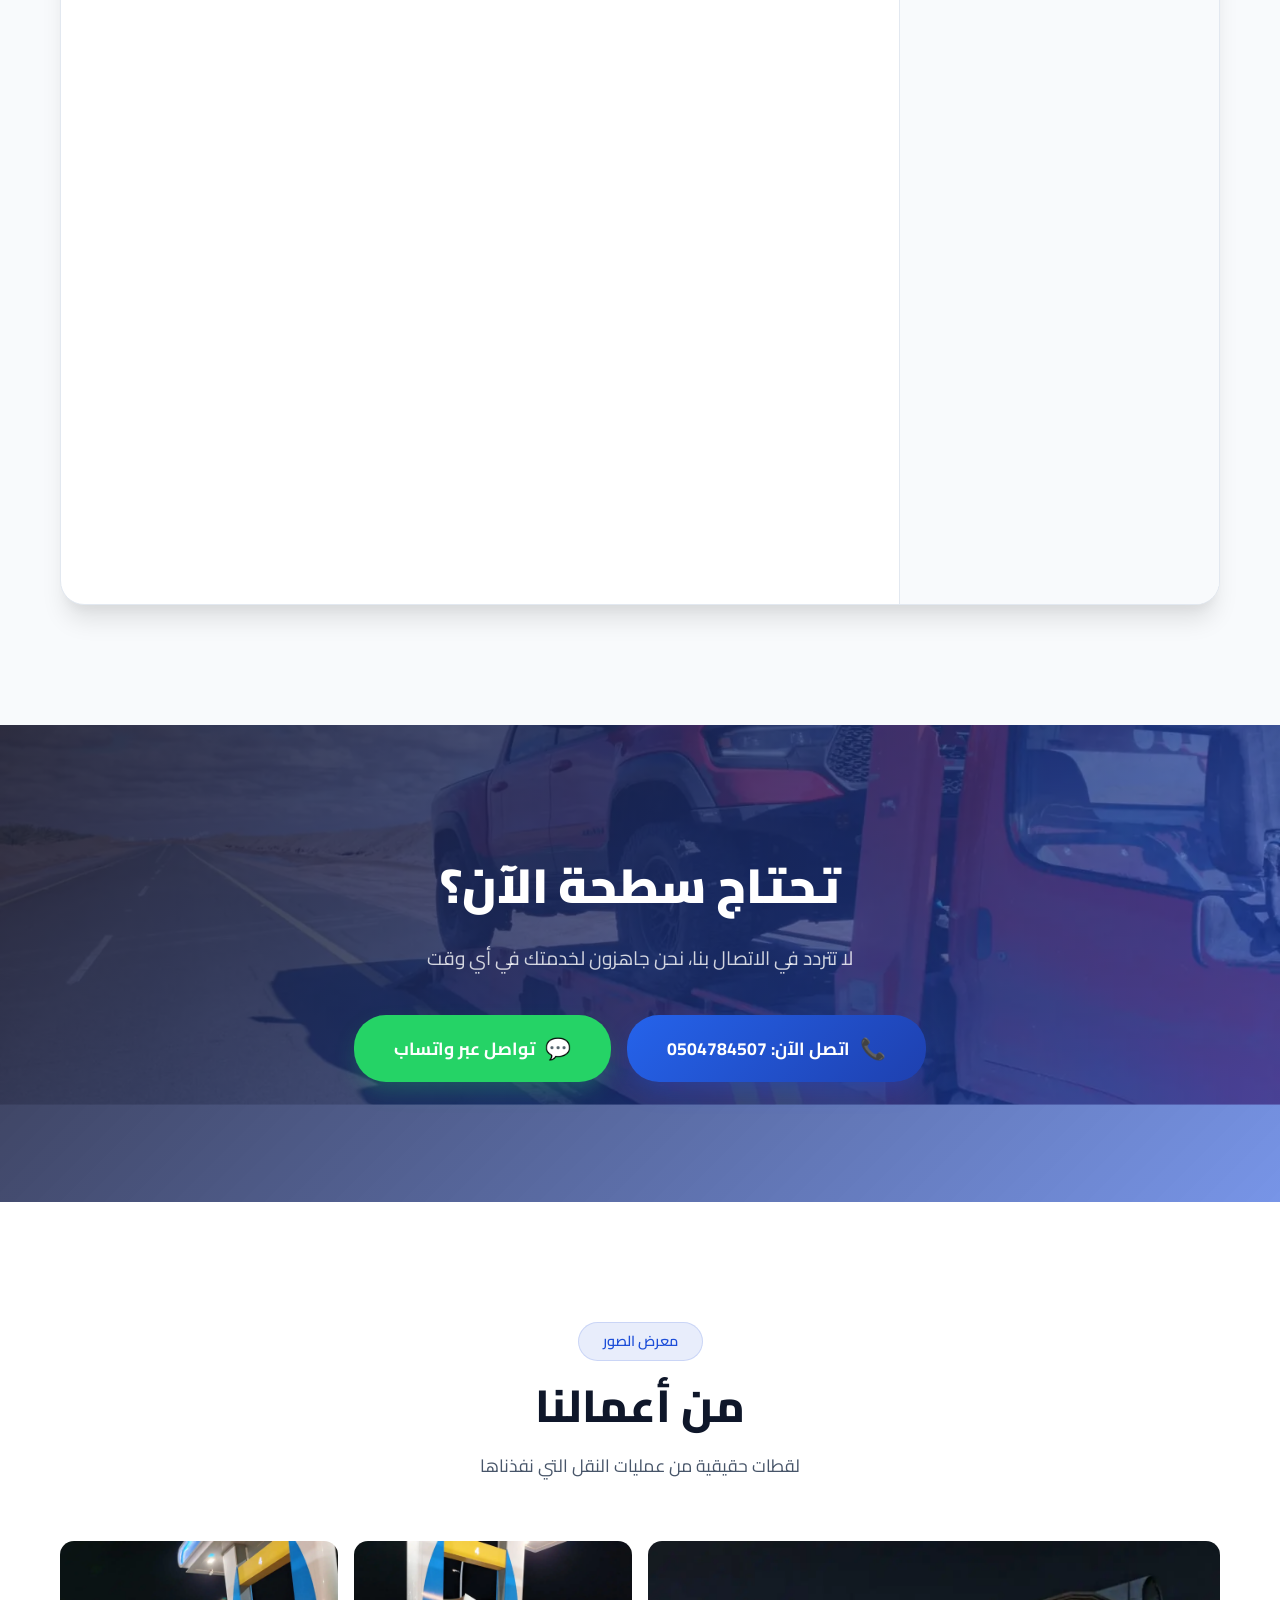
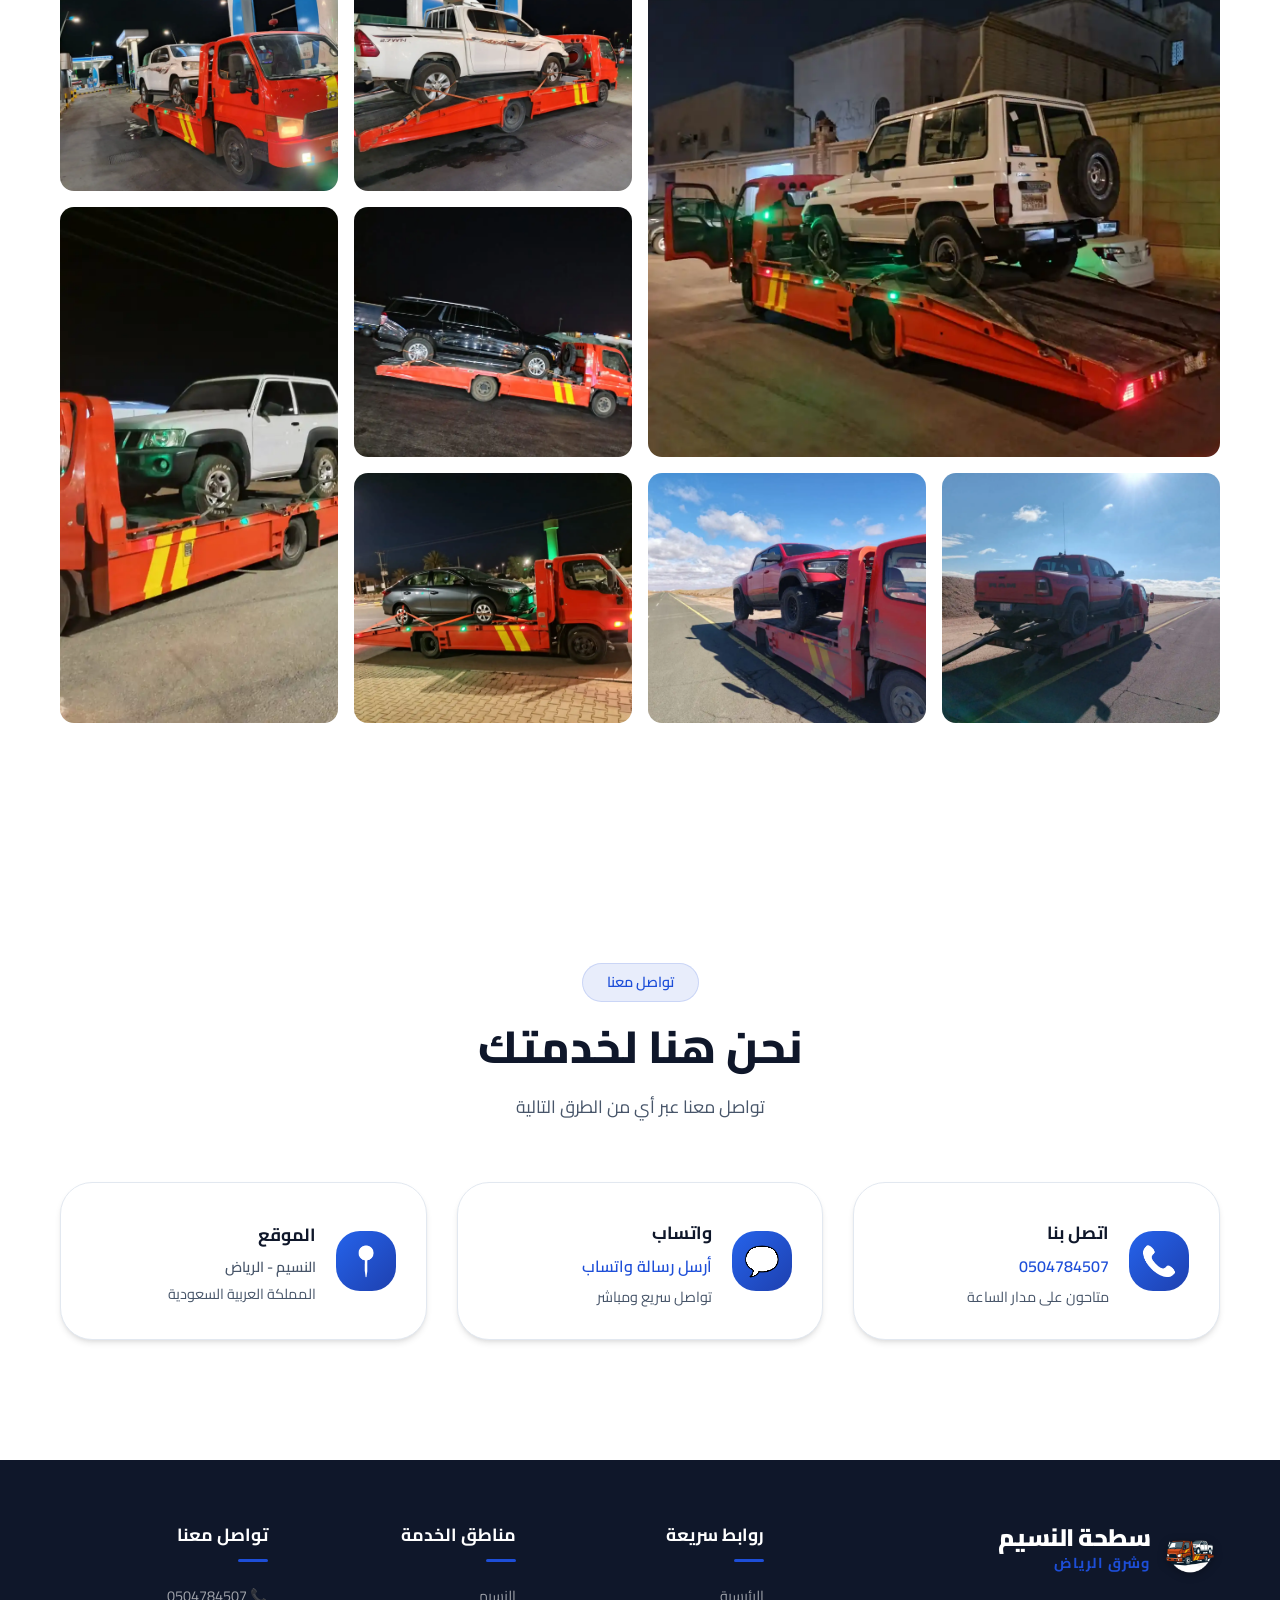
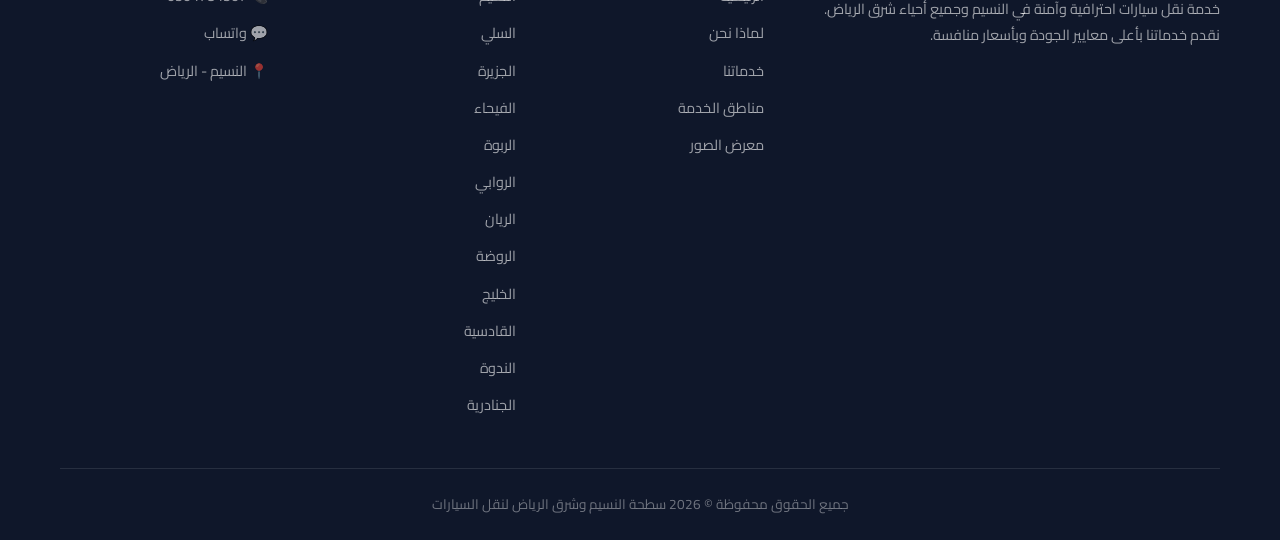
==== commit 218a5813: "Initial commit with Assets" ====
--- a/index.html
+++ b/index.html
@@ -6,13 +6,18 @@
     <meta name="viewport" content="width=device-width, initial-scale=1.0">
     <title>سطحة النسيم وشرق الرياض | خدمة نقل سيارات 24 ساعة | 0504784507</title>
     <link rel="icon" href="Assets/images/logo.webp" type="image/webp">
+    <link rel="apple-touch-icon" href="Assets/images/logo.webp">
     <link rel="canonical" href="https://sharqsatha.com">
+
+    <!-- Preload Critical Assets -->
+    <link rel="preload" href="Assets/images/WhatsApp%20Image%202026-03-23%20at%201.47.34%20PM.webp" as="image">
+    <link rel="preload" href="https://fonts.googleapis.com/css2?family=Cairo:wght@400;700;900&family=Montserrat:wght@400;600;800&display=swap" as="style">
 
     <!-- SEO Meta Tags -->
     <meta name="description"
         content="سطحة النسيم وشرق الرياض لنقل السيارات - أفضل خدمة سطحة في شرق الرياض (النسيم، السلي، الجزيرة، الفيحاء، الروضة). نصلك في 15 دقيقة، أرخص الأسعار، خدمة 24/7. اتصل بنا الآن 0504784507">
     <meta name="keywords"
-        content="سطحة, سطحة شرق الرياض, سطحة النسيم, سطحة الرياض, سحب سيارات, نقل سيارات, سطحة السلي, سطحة حى الجزيرة, سطحة الفيحاء, سطحة الربوة, سطحة الروابي, سطحة الريان, سطحة الروضة, سطحة الخليج, سطحة القادسية, سطحة الندوة, سطحة الجنادرية, ارخص سطحة, سطحة 24 ساعة">
+        content="سطحة, سطحة شرق الرياض, سطحة النسيم, سطحة الرياض, سحب سيارات, نقل سيارات, سطحة السلي, سطحة حى الجزيرة, سطحة الفيحاء, سطحة الربوة, سطحة الروابي, سطحة الريان, سطحة الروضة, سطحة الخليج, سطحة القادسية, سطحة الندوة, سطحة الجنادرية, ارخص سطحة, سطحة 24 ساعة, سطحة الرياض 24 ساعة, سطحة حى الرمال, سطحة حى المونسية, سطحة حى النظيم, سطحة حى غرناطة, سطحة حى النهضة, سطحة حى السلام, سطحة حى المنار, سطحة حى النسيم الغربي, سطحة حى النسيم الشرقي, سطحة وسط الرياض, رقم سطحة شرق الرياض, اسعار سطحات الرياض, ونش شرق الرياض, ونش النسيم, سحب سيارات الرياض, نقل سيارات متعطلة, تقديرات المرور الرياض, تقديرات الحوادث الرياض, سطحة سريعة, سطحة رخيصة, سطحة حي اليرموك, سطحة حي اشبيلية, سطحة حي الحمراء, سطحة حي القدس, سطحة حي الملك فيصل, سطحة حي الاندلس, سطحة حي المعيزيلة, سطحة حي الرياض, سطحة شحن سيارات, سطحة نقل بين المدن, سطحة تعطلت سيارتي, رقم سطحه, سطحات الرياض, سطحه شرق,tow truck Riyadh, Riyadh car recovery, flatbed Riyadh, roadside assistance Riyadh, car towing service, cheap tow truck Riyadh, fast towing Riyadh">
     <meta name="author" content="سطحة النسيم وشرق الرياض">
     <meta name="robots" content="index, follow">
 
@@ -23,65 +28,75 @@
     <meta property="og:description"
         content="خدمة نقل سيارات احترافية وآمنة في النسيم وجميع أحياء شرق الرياض. نصل إليك في أسرع وقت. اتصل الآن 0504784507">
     <meta property="og:image" content="https://sharqsatha.com/Assets/images/OpenGraphImage.webp">
+    <meta property="og:site_name" content="سطحة النسيم وشرق الرياض">
 
     <!-- Twitter Meta Tags -->
     <meta name="twitter:card" content="summary_large_image">
     <meta name="twitter:title" content="سطحة النسيم وشرق الرياض | خدمة نقل سيارات 24/7">
     <meta name="twitter:description" content="أسرع خدمة سطحة في شرق الرياض والنسيم. اتصل الآن: 0504784507">
-    <meta name="twitter:image" content="Assets/images/OpenGraphImage.webp">
+    <meta name="twitter:image" content="https://sharqsatha.com/Assets/images/OpenGraphImage.webp">
 
     <!-- Structured Data (Schema.org) -->
     <script type="application/ld+json">
-    {
-      "@context": "https://schema.org",
-      "@type": "LocalBusiness",
-      "name": "سطحة النسيم وشرق الرياض",
-      "image": "https://sharqsatha.com/Assets/images/logo.webp",
-      "@id": "https://sharqsatha.com",
-      "url": "https://sharqsatha.com",
-      "telephone": "+966504784507",
-      "address": {
-        "@type": "PostalAddress",
-        "streetAddress": "النسيم",
-        "addressLocality": "الرياض",
-        "addressRegion": "منطقة الرياض",
-        "addressCountry": "SA"
+    [
+      {
+        "@context": "https://schema.org",
+        "@type": "LocalBusiness",
+        "name": "سطحة النسيم وشرق الرياض",
+        "image": "https://sharqsatha.com/Assets/images/logo.webp",
+        "logo": "https://sharqsatha.com/Assets/images/logo.webp",
+        "@id": "https://sharqsatha.com",
+        "url": "https://sharqsatha.com",
+        "telephone": "+966504784507",
+        "address": {
+          "@type": "PostalAddress",
+          "streetAddress": "النسيم",
+          "addressLocality": "الرياض",
+          "addressRegion": "منطقة الرياض",
+          "addressCountry": "SA"
+        },
+        "geo": {
+          "@type": "GeoCoordinates",
+          "latitude": 24.7360,
+          "longitude": 46.8184
+        },
+        "openingHoursSpecification": {
+          "@type": "OpeningHoursSpecification",
+          "dayOfWeek": [
+            "Monday", "Tuesday", "Wednesday", "Thursday", "Friday", "Saturday", "Sunday"
+          ],
+          "opens": "00:00",
+          "closes": "23:59"
+        },
+        "areaServed": [
+          "Al Naseem", "Al Sulay", "Al Jazirah", "Al Fayha", "Ar Rabwah", 
+          "Ar Rawabi", "Ar Rayyan", "Ar Rawdah", "Al Khaleej", "Al Qadisiyah", 
+          "An Nadwah", "Al Janadriyah"
+        ],
+        "priceRange": "$$"
       },
-      "geo": {
-        "@type": "GeoCoordinates",
-        "latitude": 24.7360,
-        "longitude": 46.8184
-      },
-      "openingHoursSpecification": {
-        "@type": "OpeningHoursSpecification",
-        "dayOfWeek": [
-          "Monday",
-          "Tuesday",
-          "Wednesday",
-          "Thursday",
-          "Friday",
-          "Saturday",
-          "Sunday"
-        ],
-        "opens": "00:00",
-        "closes": "23:59"
-      },
-      "areaServed": [
-        "Al Naseem", "Al Sulay", "Al Jazirah", "Al Fayha", "Ar Rabwah", 
-        "Ar Rawabi", "Ar Rayyan", "Ar Rawdah", "Al Khaleej", "Al Qadisiyah", 
-        "An Nadwah", "Al Janadriyah"
-      ],
-      "priceRange": "$$"
-    }
+      {
+        "@context": "https://schema.org",
+        "@type": "WebSite",
+        "name": "سطحة النسيم وشرق الرياض",
+        "alternateName": ["سطحة النسيم", "سطحة شرق الرياض"],
+        "url": "https://sharqsatha.com/"
+      }
+    ]
     </script>
 
     <link rel="preconnect" href="https://fonts.googleapis.com">
     <link rel="preconnect" href="https://fonts.gstatic.com" crossorigin>
     <link
         href="https://fonts.googleapis.com/css2?family=Cairo:wght@400;500;700;800;900&family=Montserrat:wght@400;600;800&display=swap"
-        rel="stylesheet">
-    <link rel="stylesheet" href="https://unpkg.com/leaflet@1.9.4/dist/leaflet.css"
-        integrity="sha256-p4NxAoJBhIIN+hmNHrzRCf9tD/miZyoHS5obTRR9BMY=" crossorigin="" />
+        rel="stylesheet" media="print" onload="this.media='all'">
+    <noscript>
+        <link href="https://fonts.googleapis.com/css2?family=Cairo:wght@400;500;700;800;900&family=Montserrat:wght@400;600;800&display=swap" rel="stylesheet">
+    </noscript>
+    
+    <!-- Deferred Styles -->
+    <link rel="stylesheet" href="https://unpkg.com/leaflet@1.9.4/dist/leaflet.css" integrity="sha256-p4NxAoJBhIIN+hmNHrzRCf9tD/miZyoHS5obTRR9BMY=" crossorigin="" media="print" onload="this.media='all'" />
+    
     <link rel="stylesheet" href="style.css">
 </head>
 
@@ -511,8 +526,8 @@
     </a>
 
     <script src="https://unpkg.com/leaflet@1.9.4/dist/leaflet.js"
-        integrity="sha256-20nQCchB9co0qIjJZRGuk2/Z9VM+kNiyxNV1lvTlZBo=" crossorigin=""></script>
-    <script src="script.js"></script>
+        integrity="sha256-20nQCchB9co0qIjJZRGuk2/Z9VM+kNiyxNV1lvTlZBo=" crossorigin="" defer></script>
+    <script src="script.js" defer></script>
 </body>
 
 </html>
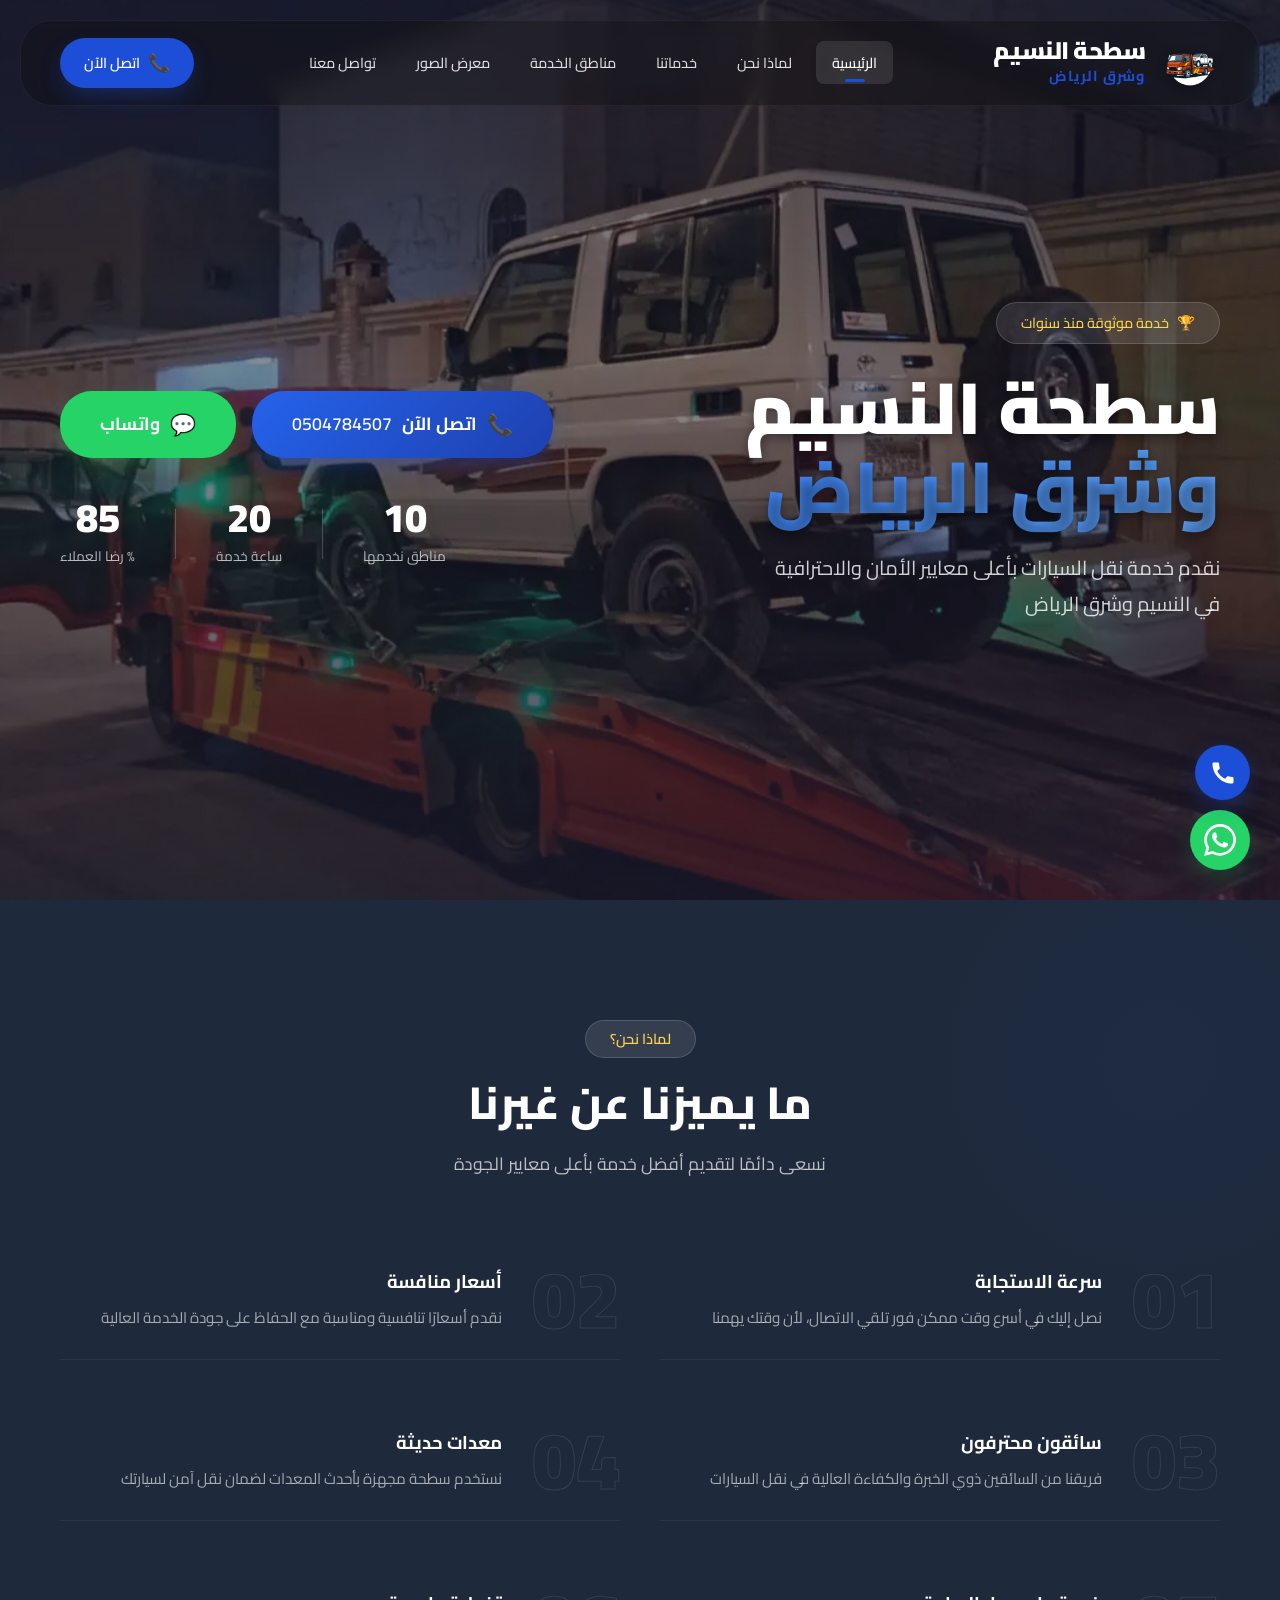
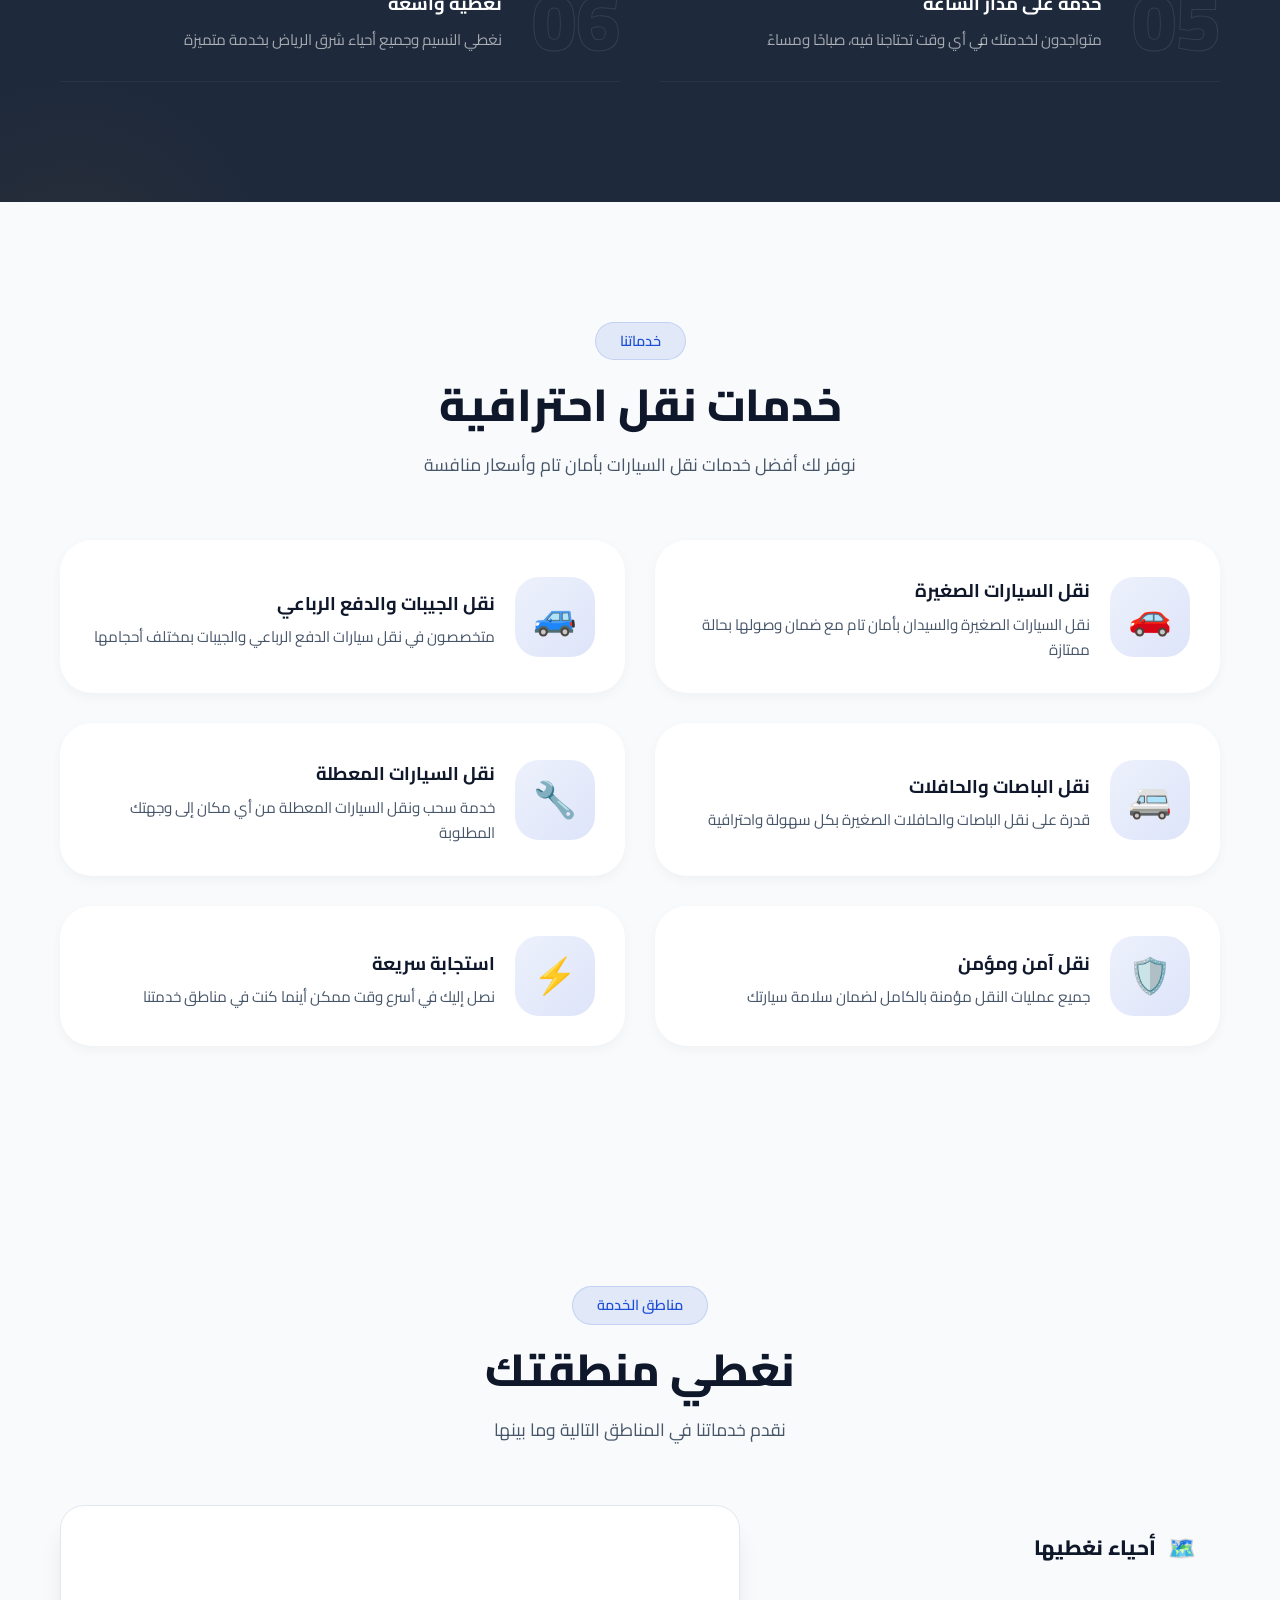
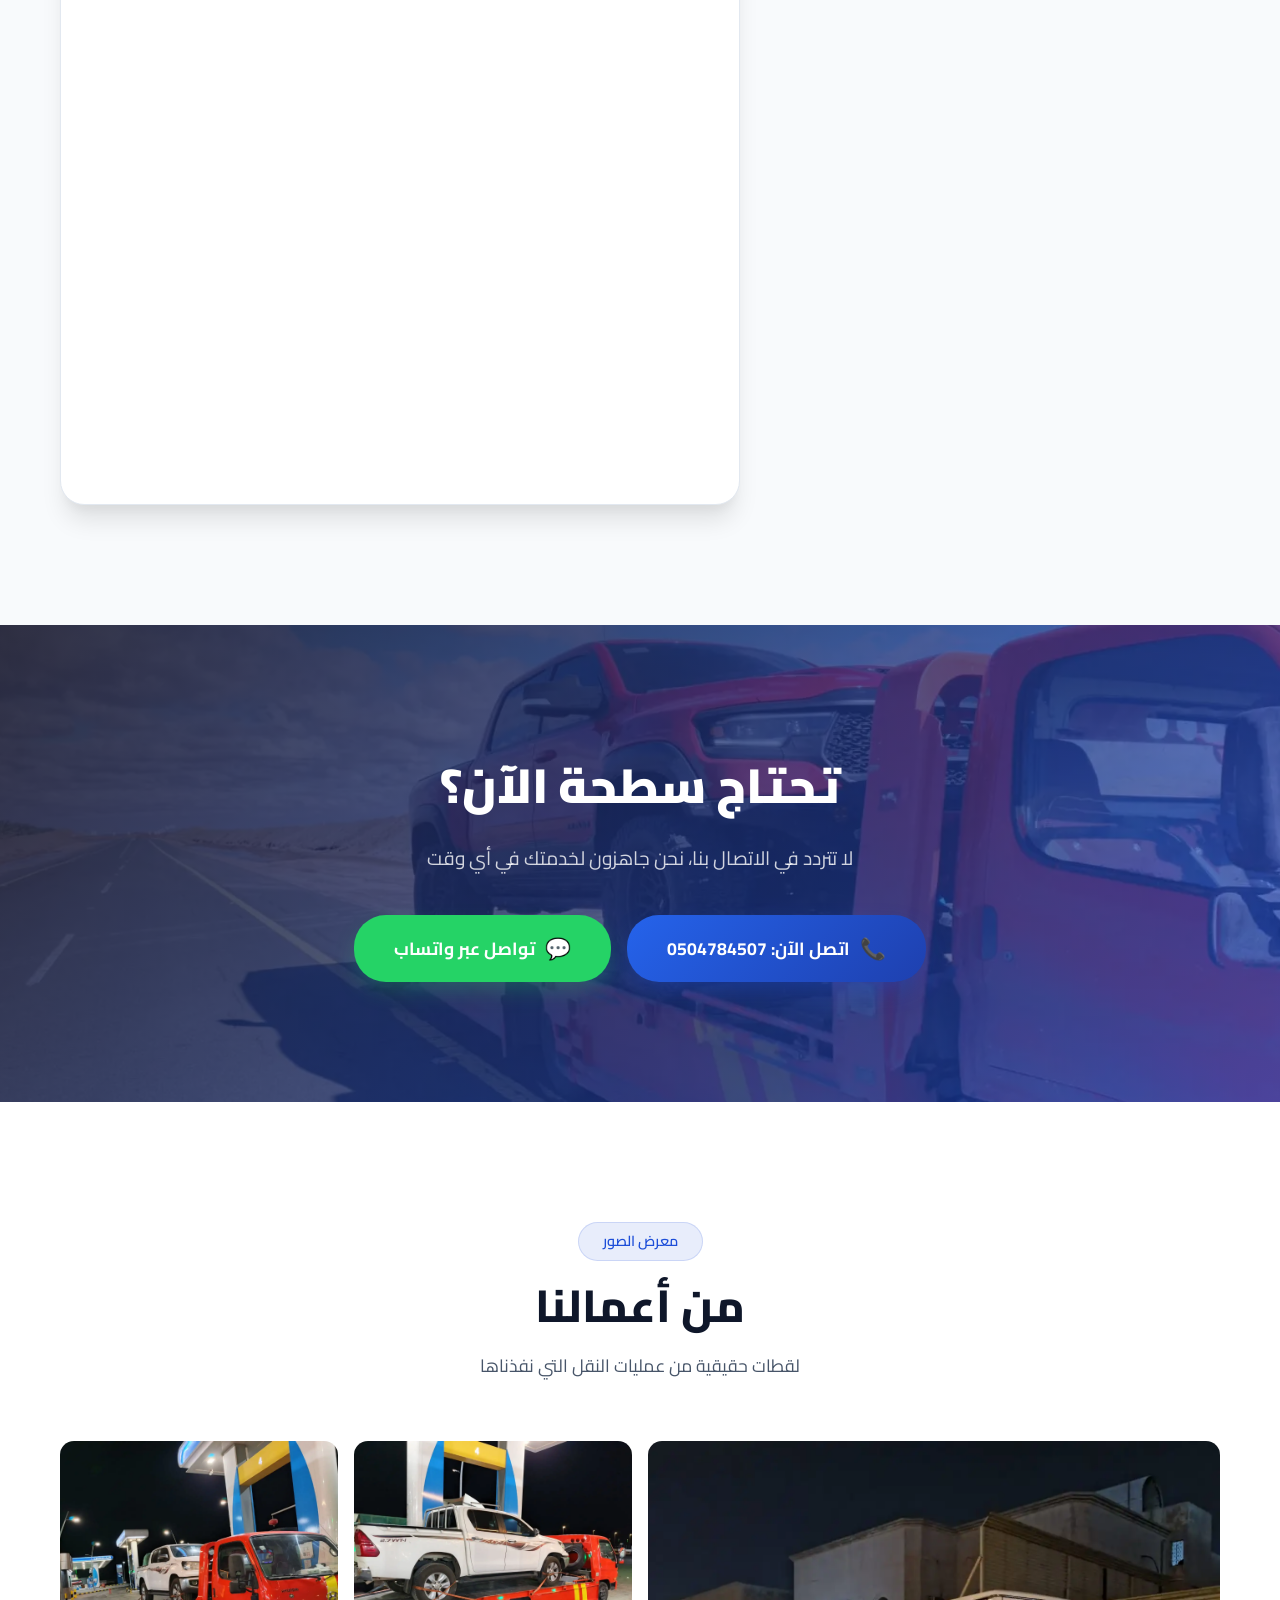
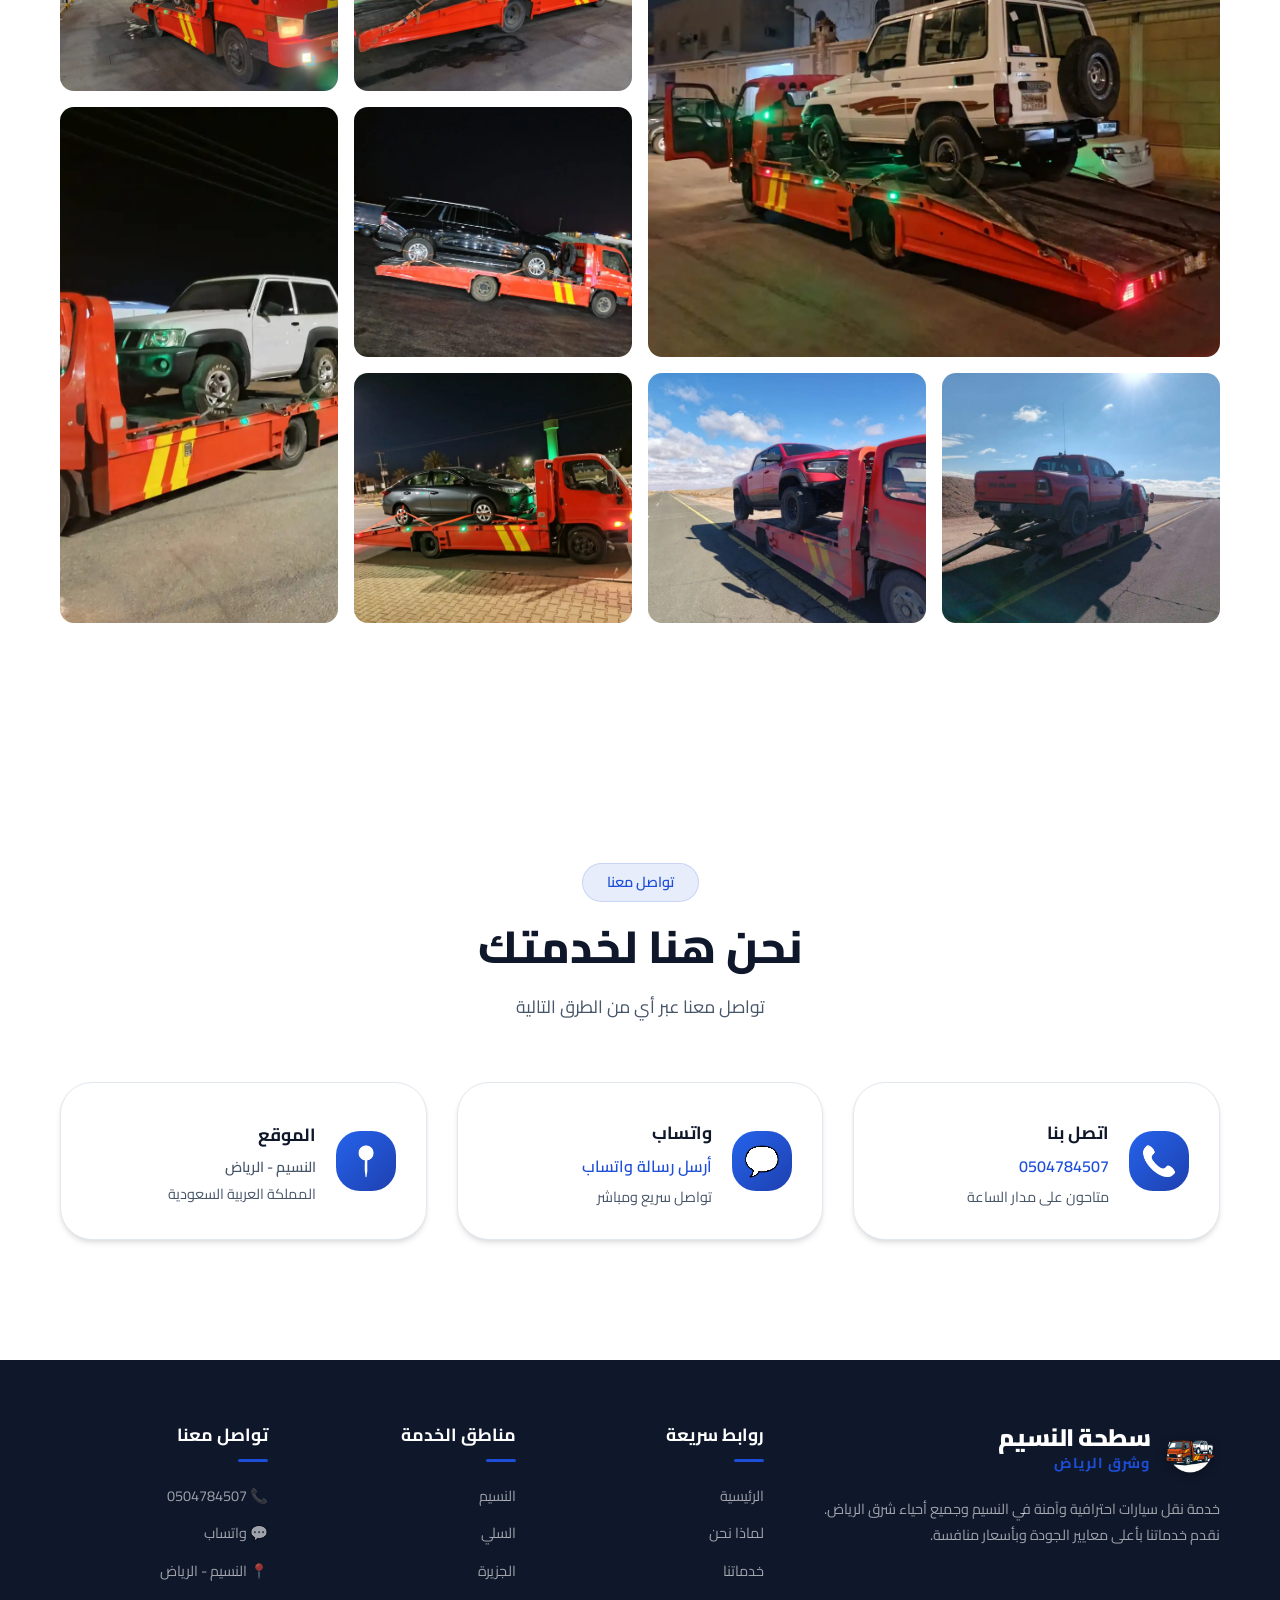
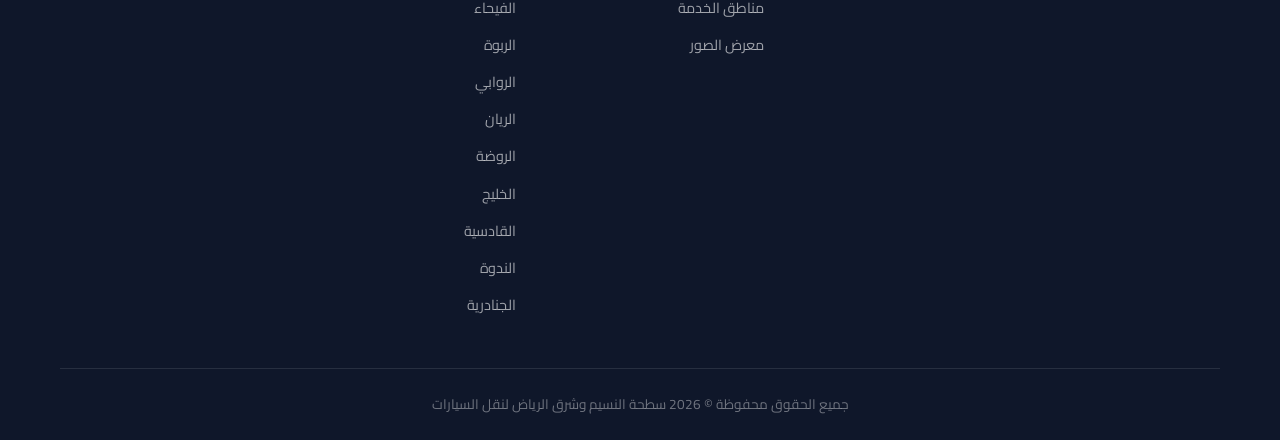
==== commit ccd8acd3: "Initial commit with Assets" ====
--- a/index.html
+++ b/index.html
@@ -5,13 +5,9 @@
     <meta charset="UTF-8">
     <meta name="viewport" content="width=device-width, initial-scale=1.0">
     <title>سطحة النسيم وشرق الرياض | خدمة نقل سيارات 24 ساعة | 0504784507</title>
-    <link rel="icon" href="Assets/images/logo.webp" type="image/webp">
-    <link rel="apple-touch-icon" href="Assets/images/logo.webp">
+    <link rel="icon" href="Assets/images/logo.png" type="image/png">
+    <link rel="apple-touch-icon" href="Assets/images/logo.png">
     <link rel="canonical" href="https://sharqsatha.com">
-
-    <!-- Preload Critical Assets -->
-    <link rel="preload" href="Assets/images/WhatsApp%20Image%202026-03-23%20at%201.47.34%20PM.webp" as="image">
-    <link rel="preload" href="https://fonts.googleapis.com/css2?family=Cairo:wght@400;700;900&family=Montserrat:wght@400;600;800&display=swap" as="style">
 
     <!-- SEO Meta Tags -->
     <meta name="description"
@@ -27,14 +23,14 @@
     <meta property="og:title" content="سطحة النسيم وشرق الرياض | خدمة نقل سيارات سريعة وآمنة">
     <meta property="og:description"
         content="خدمة نقل سيارات احترافية وآمنة في النسيم وجميع أحياء شرق الرياض. نصل إليك في أسرع وقت. اتصل الآن 0504784507">
-    <meta property="og:image" content="https://sharqsatha.com/Assets/images/OpenGraphImage.webp">
+    <meta property="og:image" content="https://sharqsatha.com/Assets/images/OpenGraphImage.png">
     <meta property="og:site_name" content="سطحة النسيم وشرق الرياض">
 
     <!-- Twitter Meta Tags -->
     <meta name="twitter:card" content="summary_large_image">
     <meta name="twitter:title" content="سطحة النسيم وشرق الرياض | خدمة نقل سيارات 24/7">
     <meta name="twitter:description" content="أسرع خدمة سطحة في شرق الرياض والنسيم. اتصل الآن: 0504784507">
-    <meta name="twitter:image" content="https://sharqsatha.com/Assets/images/OpenGraphImage.webp">
+    <meta name="twitter:image" content="https://sharqsatha.com/Assets/images/OpenGraphImage.png">
 
     <!-- Structured Data (Schema.org) -->
     <script type="application/ld+json">
@@ -43,8 +39,8 @@
         "@context": "https://schema.org",
         "@type": "LocalBusiness",
         "name": "سطحة النسيم وشرق الرياض",
-        "image": "https://sharqsatha.com/Assets/images/logo.webp",
-        "logo": "https://sharqsatha.com/Assets/images/logo.webp",
+        "image": "https://sharqsatha.com/Assets/images/logo.png",
+        "logo": "https://sharqsatha.com/Assets/images/logo.png",
         "@id": "https://sharqsatha.com",
         "url": "https://sharqsatha.com",
         "telephone": "+966504784507",
@@ -89,14 +85,9 @@
     <link rel="preconnect" href="https://fonts.gstatic.com" crossorigin>
     <link
         href="https://fonts.googleapis.com/css2?family=Cairo:wght@400;500;700;800;900&family=Montserrat:wght@400;600;800&display=swap"
-        rel="stylesheet" media="print" onload="this.media='all'">
-    <noscript>
-        <link href="https://fonts.googleapis.com/css2?family=Cairo:wght@400;500;700;800;900&family=Montserrat:wght@400;600;800&display=swap" rel="stylesheet">
-    </noscript>
-    
-    <!-- Deferred Styles -->
-    <link rel="stylesheet" href="https://unpkg.com/leaflet@1.9.4/dist/leaflet.css" integrity="sha256-p4NxAoJBhIIN+hmNHrzRCf9tD/miZyoHS5obTRR9BMY=" crossorigin="" media="print" onload="this.media='all'" />
-    
+        rel="stylesheet">
+    <link rel="stylesheet" href="https://unpkg.com/leaflet@1.9.4/dist/leaflet.css"
+        integrity="sha256-p4NxAoJBhIIN+hmNHrzRCf9tD/miZyoHS5obTRR9BMY=" crossorigin="" />
     <link rel="stylesheet" href="style.css">
 </head>
 
@@ -106,7 +97,7 @@
     <nav id="navbar" class="navbar">
         <div class="container nav-container">
             <a href="#" class="logo">
-                <img src="Assets/images/logo.webp" alt="شعار سطحة النسيم وشرق الرياض" class="logo-img">
+                <img src="Assets/images/logo.png" alt="شعار سطحة النسيم وشرق الرياض" class="logo-img">
                 <div class="logo-text">
                     <span class="logo-main">سطحة النسيم</span>
                     <span class="logo-sub">وشرق الرياض</span>
@@ -457,7 +448,7 @@
             <div class="footer-content">
                 <div class="footer-brand">
                     <div class="footer-logo">
-                        <img src="Assets/images/logo.webp" alt="شعار سطحة النسيم وشرق الرياض" class="logo-img">
+                        <img src="Assets/images/logo.png" alt="شعار سطحة النسيم وشرق الرياض" class="logo-img">
                         <div class="logo-text">
                             <span class="logo-main">سطحة النسيم</span>
                             <span class="logo-sub">وشرق الرياض</span>
@@ -526,8 +517,8 @@
     </a>
 
     <script src="https://unpkg.com/leaflet@1.9.4/dist/leaflet.js"
-        integrity="sha256-20nQCchB9co0qIjJZRGuk2/Z9VM+kNiyxNV1lvTlZBo=" crossorigin="" defer></script>
-    <script src="script.js" defer></script>
+        integrity="sha256-20nQCchB9co0qIjJZRGuk2/Z9VM+kNiyxNV1lvTlZBo=" crossorigin=""></script>
+    <script src="script.js"></script>
 </body>
 
 </html>
--- a/style.css
+++ b/style.css
@@ -856,119 +856,158 @@
 
 .map-layout {
     display: flex;
-    flex-direction: column-reverse; /* Map on top on mobile */
-    background: var(--white);
-    border-radius: var(--radius-lg);
-    box-shadow: var(--shadow-lg);
-    overflow: hidden;
-    border: 1px solid var(--gray-200);
+    flex-direction: column;
+    overflow: visible;
     margin-top: 30px;
+    gap: 30px;
+}
+
+@media (max-width: 991px) {
+    .map-layout {
+        flex-direction: column; /* Map stays relative to list as defined in HTML, but we can use gap */
+        gap: 20px;
+    }
 }
 
 @media (min-width: 992px) {
     .map-layout {
-        flex-direction: row; /* Horizontal on desktop */
-        height: 700px;
+        flex-direction: row; /* List on right, Map on left in RTL */
+        height: 600px;
+        align-items: stretch;
+        gap: 30px;
     }
 }
 
 .map-locations-list {
     padding: 24px;
-    background: var(--gray-100);
-    border-left: 1px solid var(--gray-200);
-    flex: 0 0 320px;
+    flex: 0 0 450px;
     overflow-y: auto;
 }
 
 @media (max-width: 991px) {
     .map-locations-list {
         flex: none;
-        height: auto; /* Let it be compact */
-        padding: 16px;
-        border-left: none;
-        border-top: 1px solid var(--gray-200); /* Border at the top now */
-        background: var(--white);
+        height: auto;
+        padding: 16px 0;
+        background: transparent;
     }
 }
 
 .map-locations-list h3 {
-    font-size: 1.1rem;
+    font-size: 1.3rem;
     font-weight: 800;
     color: var(--dark);
-    margin-bottom: 12px;
-    display: flex;
-    align-items: center;
-    gap: 8px;
+    margin-bottom: 20px;
+    display: flex;
+    align-items: center;
+    gap: 12px;
+}
+
+.map-locations-list h3::before {
+    content: '🗺️';
+    font-size: 1.4rem;
 }
 
 @media (max-width: 991px) {
     .map-locations-list h3 {
-        margin-bottom: 10px;
-        font-size: 1rem;
+        margin-bottom: 12px;
+        font-size: 0.95rem;
+        text-align: center;
+        justify-content: center;
     }
 }
 
 .map-locations-list ul {
-    display: flex;
-    flex-direction: column;
-    gap: 12px;
+    display: grid;
+    grid-template-columns: repeat(2, 1fr);
+    gap: 15px;
 }
 
 @media (max-width: 991px) {
+    .map-locations-list {
+        flex: none;
+        height: auto;
+        padding: 20px 0;
+        background: transparent;
+    }
+    
     .map-locations-list ul {
-        display: grid;
-        grid-template-columns: repeat(2, 1fr);
         gap: 10px;
-        padding-bottom: 0px;
-        max-height: 250px;
-        overflow-y: auto;
-    }
-    
+    }
+
+    .map-locations-list h3 {
+        margin-bottom: 20px;
+        font-size: 1.1rem;
+        text-align: center;
+        justify-content: center;
+    }
+
     .map-locations-list li {
-        padding: 10px 14px;
-        font-size: 0.85rem;
+        padding: 12px 10px;
+        font-size: 0.9rem;
+        border-radius: var(--radius-xl);
+        background: var(--white);
+        border: 1px solid var(--gray-200);
         justify-content: center;
         text-align: center;
+        box-shadow: var(--shadow-sm);
     }
 }
 
 .map-locations-list li {
-    padding: 14px 20px;
+    padding: 16px 15px;
     background: var(--white);
-    border-radius: var(--radius-md);
+    border-radius: var(--radius-xl);
     box-shadow: var(--shadow-sm);
     font-weight: 700;
-    font-size: 0.95rem;
+    font-size: 1rem;
     color: var(--gray-800);
     cursor: pointer;
     transition: var(--transition);
     display: flex;
     align-items: center;
-    gap: 12px;
-    border: 1px solid transparent;
+    justify-content: center;
+    gap: 8px;
+    border: 1px solid var(--gray-200);
+    text-align: center;
+}
+
+.map-locations-list li::before {
+    content: '📍';
+    font-size: 1.1rem;
 }
 
 .map-locations-list li:hover {
     border-color: var(--primary);
-    transform: scale(1.02);
+    transform: translateX(-5px);
+    box-shadow: var(--shadow-md);
+    color: var(--primary);
 }
 
 .map-locations-list li.active {
     background: var(--primary);
     color: var(--white);
+    border-color: var(--primary);
+    box-shadow: var(--shadow-primary);
 }
 
 .map-container {
-    height: 450px; /* Better height for mobile */
+    height: 400px;
     width: 100%;
     position: relative;
     z-index: 1;
-    flex: 1;
+    border-radius: var(--radius-lg);
+    overflow: hidden;
+    box-shadow: var(--shadow-lg);
+    border: 1px solid var(--gray-200);
+    background: var(--white); /* Placeholder background */
 }
 
 @media (min-width: 992px) {
     .map-container {
         height: 100%;
+        flex: 1;
+        border-radius: var(--radius-lg);
     }
 }
 
@@ -1061,14 +1100,18 @@
     position: relative;
     padding: 120px 0;
     overflow: hidden;
+    background-color: var(--dark); /* Fallback to prevent white gap */
 }
 
 .cta-bg-image {
     position: absolute;
-    inset: 0;
+    inset: -100px -20px; /* Strong bleed to prevent edges from showing during scroll */
+    height: calc(100% + 200px); /* Taller for parallax movement */
+    width: 105%;
     background-size: cover;
     background-position: center;
-    background-attachment: fixed;
+    background-repeat: no-repeat;
+    /* Removed background-attachment: fixed to work with JS parallax */
 }
 
 .cta-overlay {
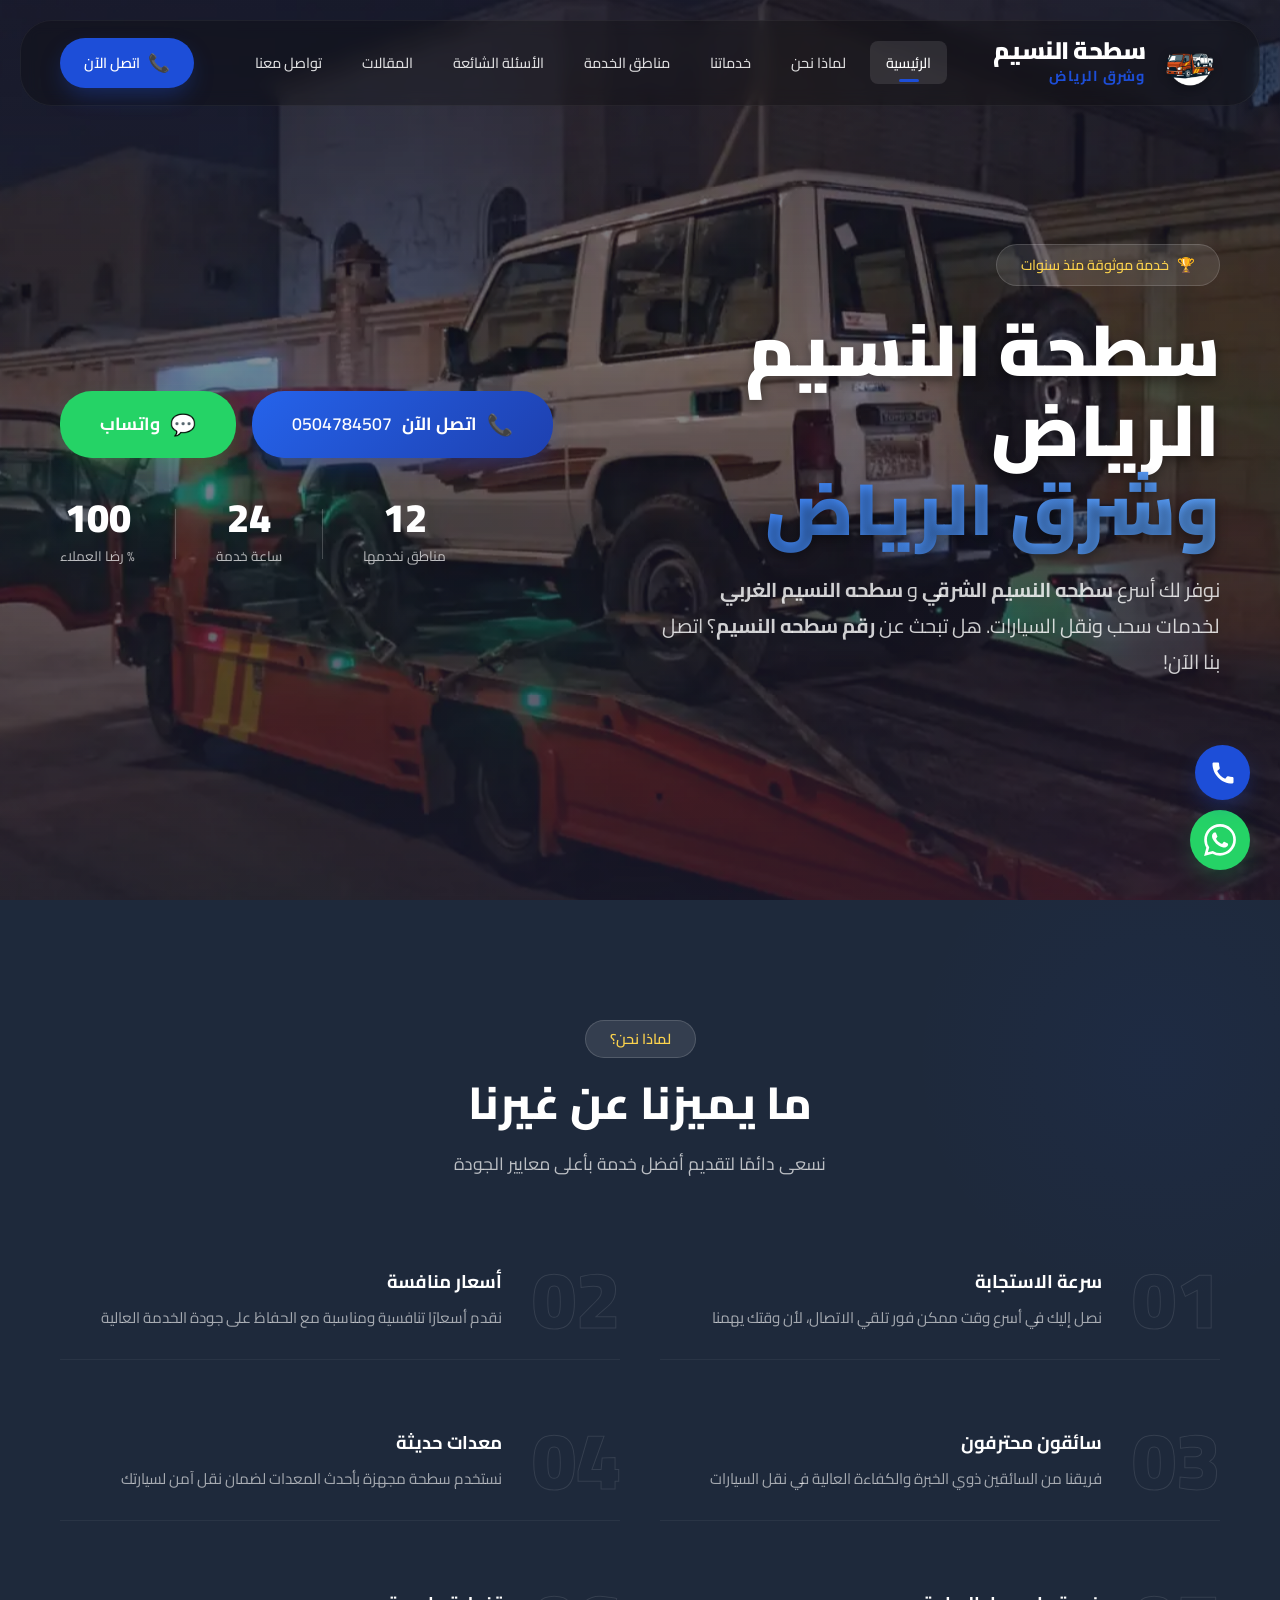
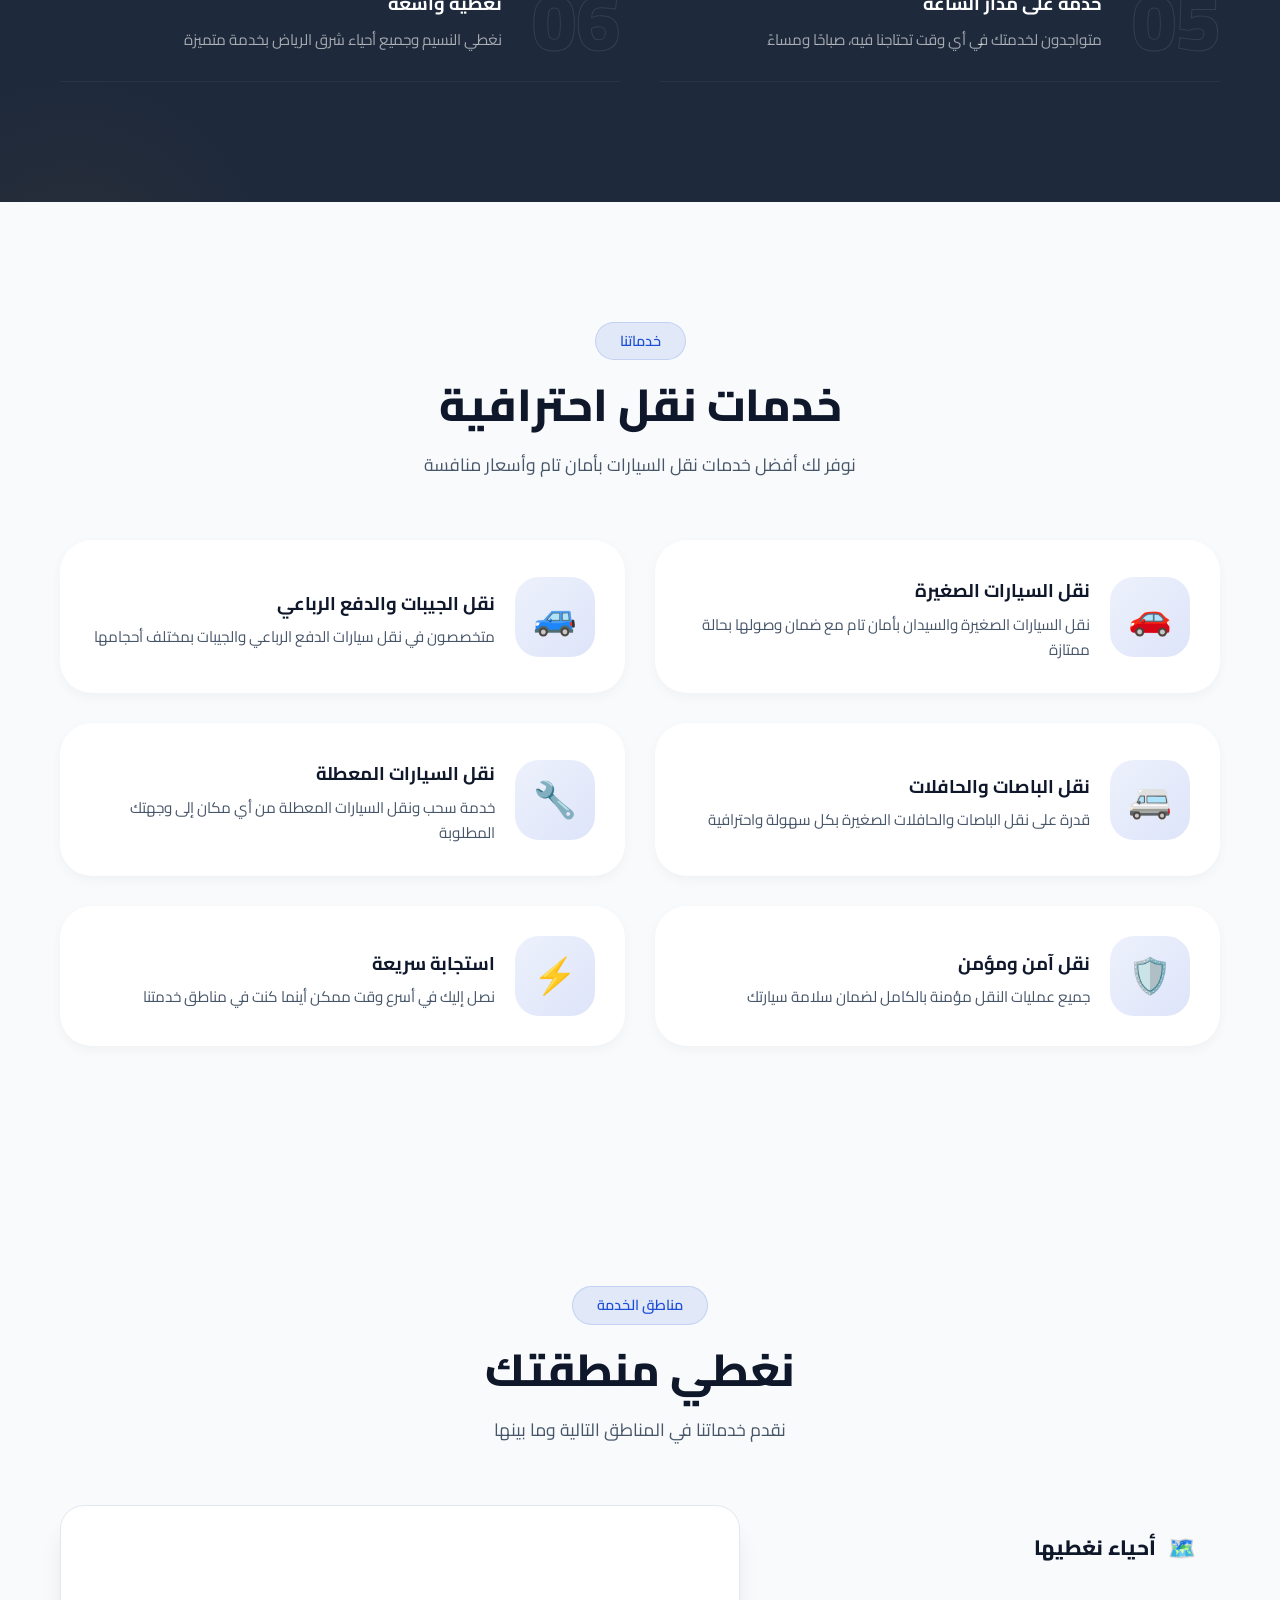
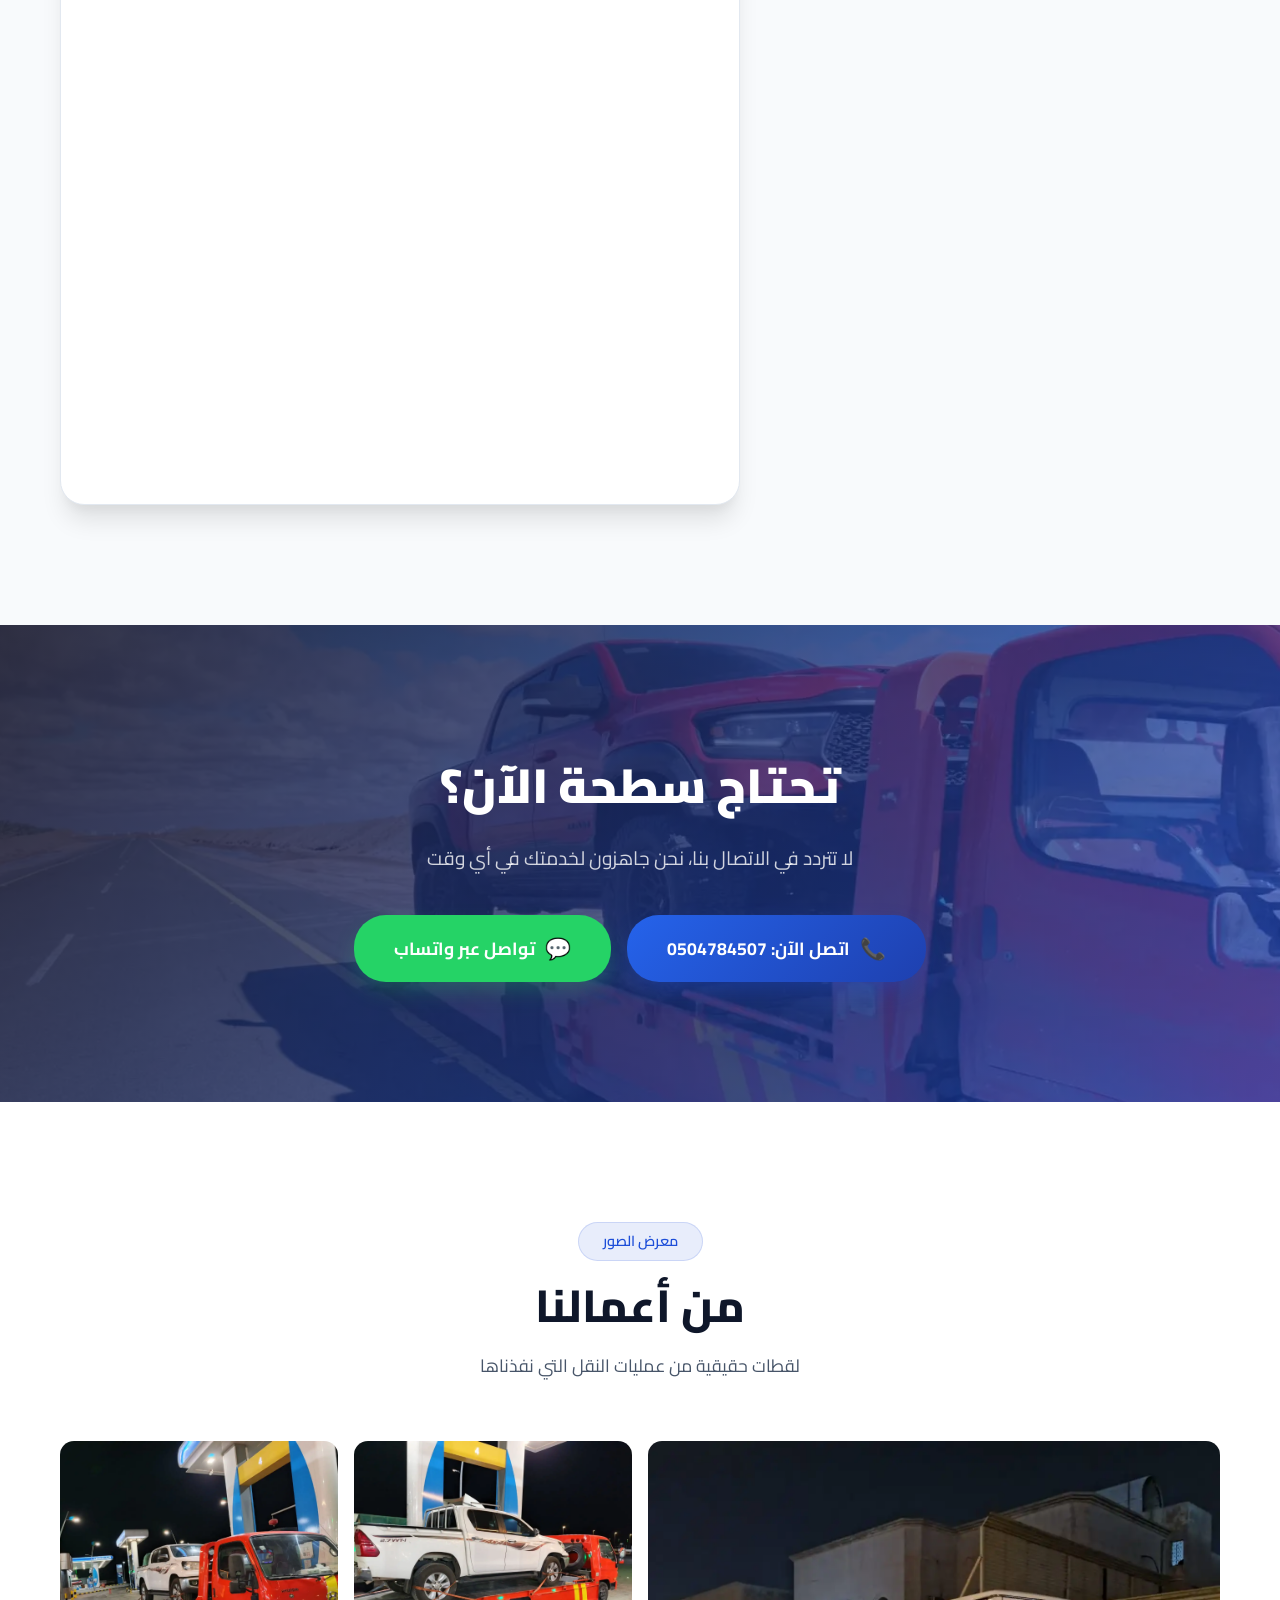
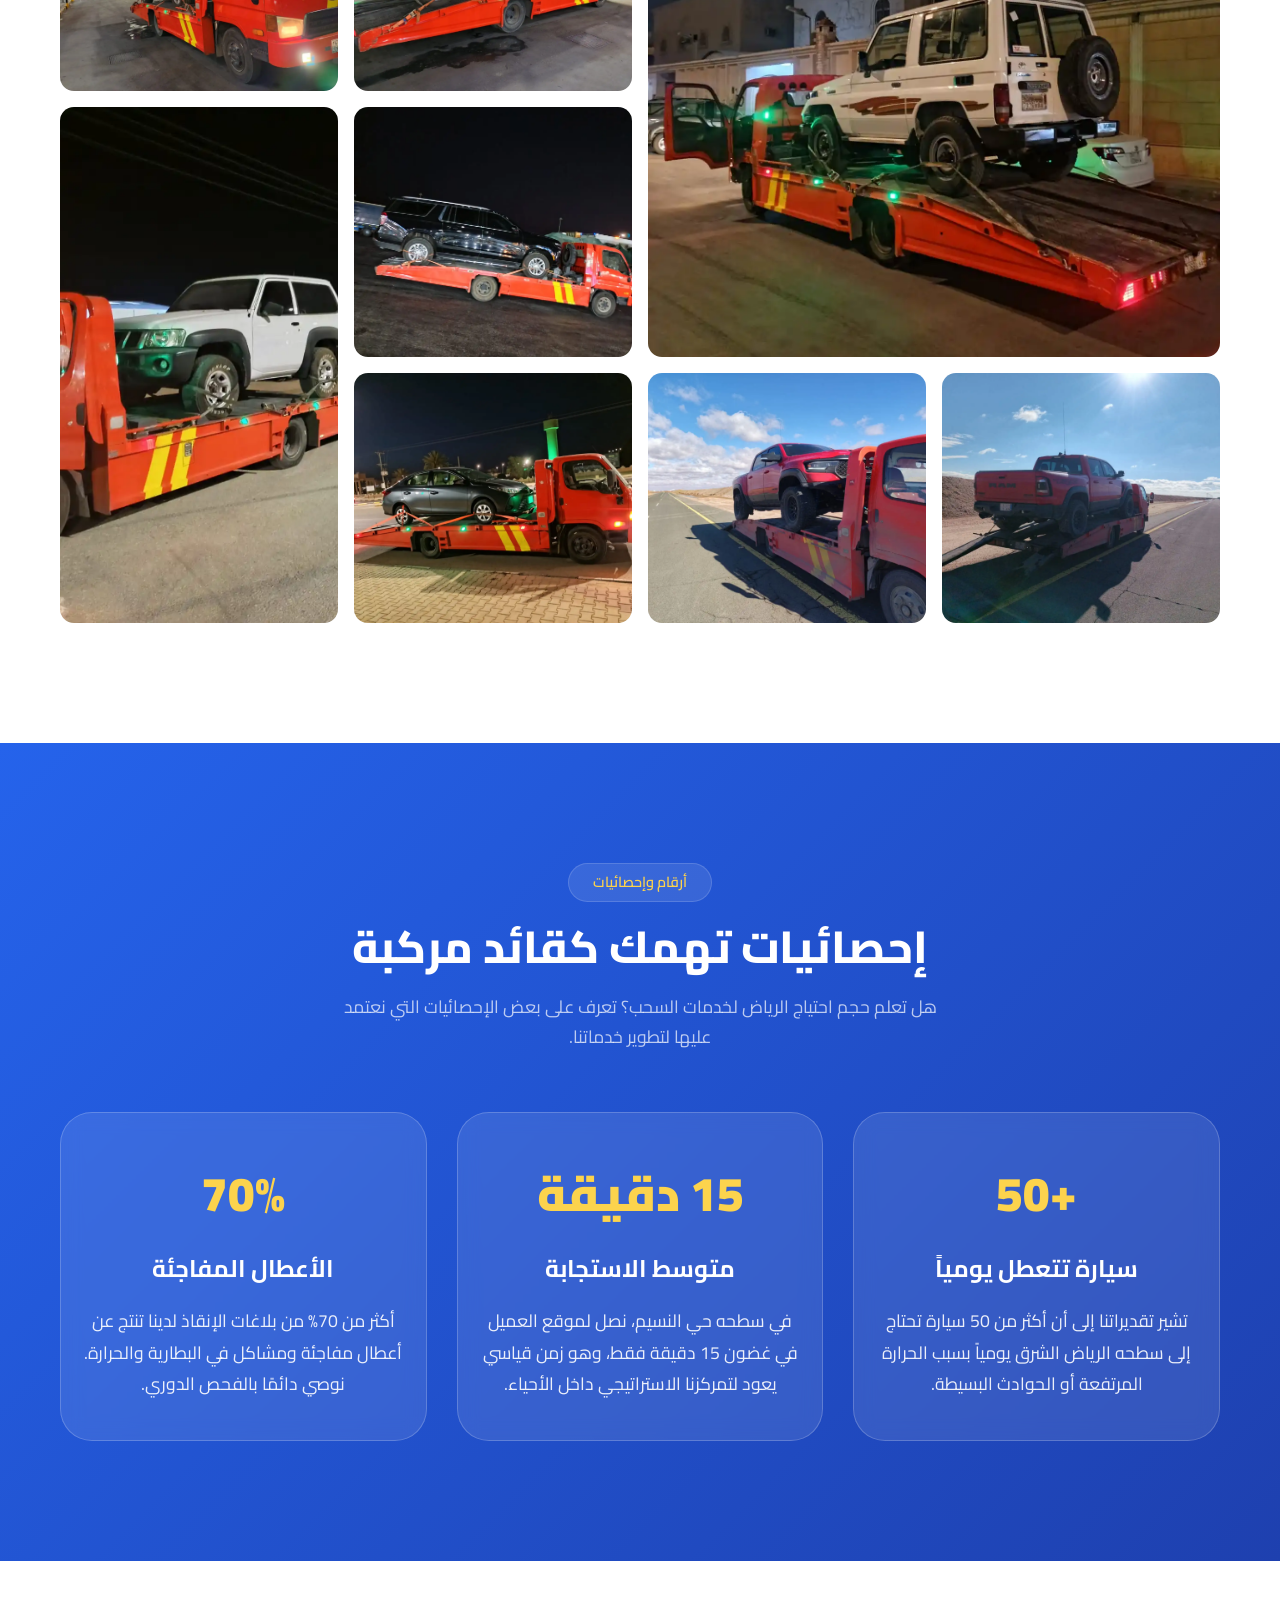
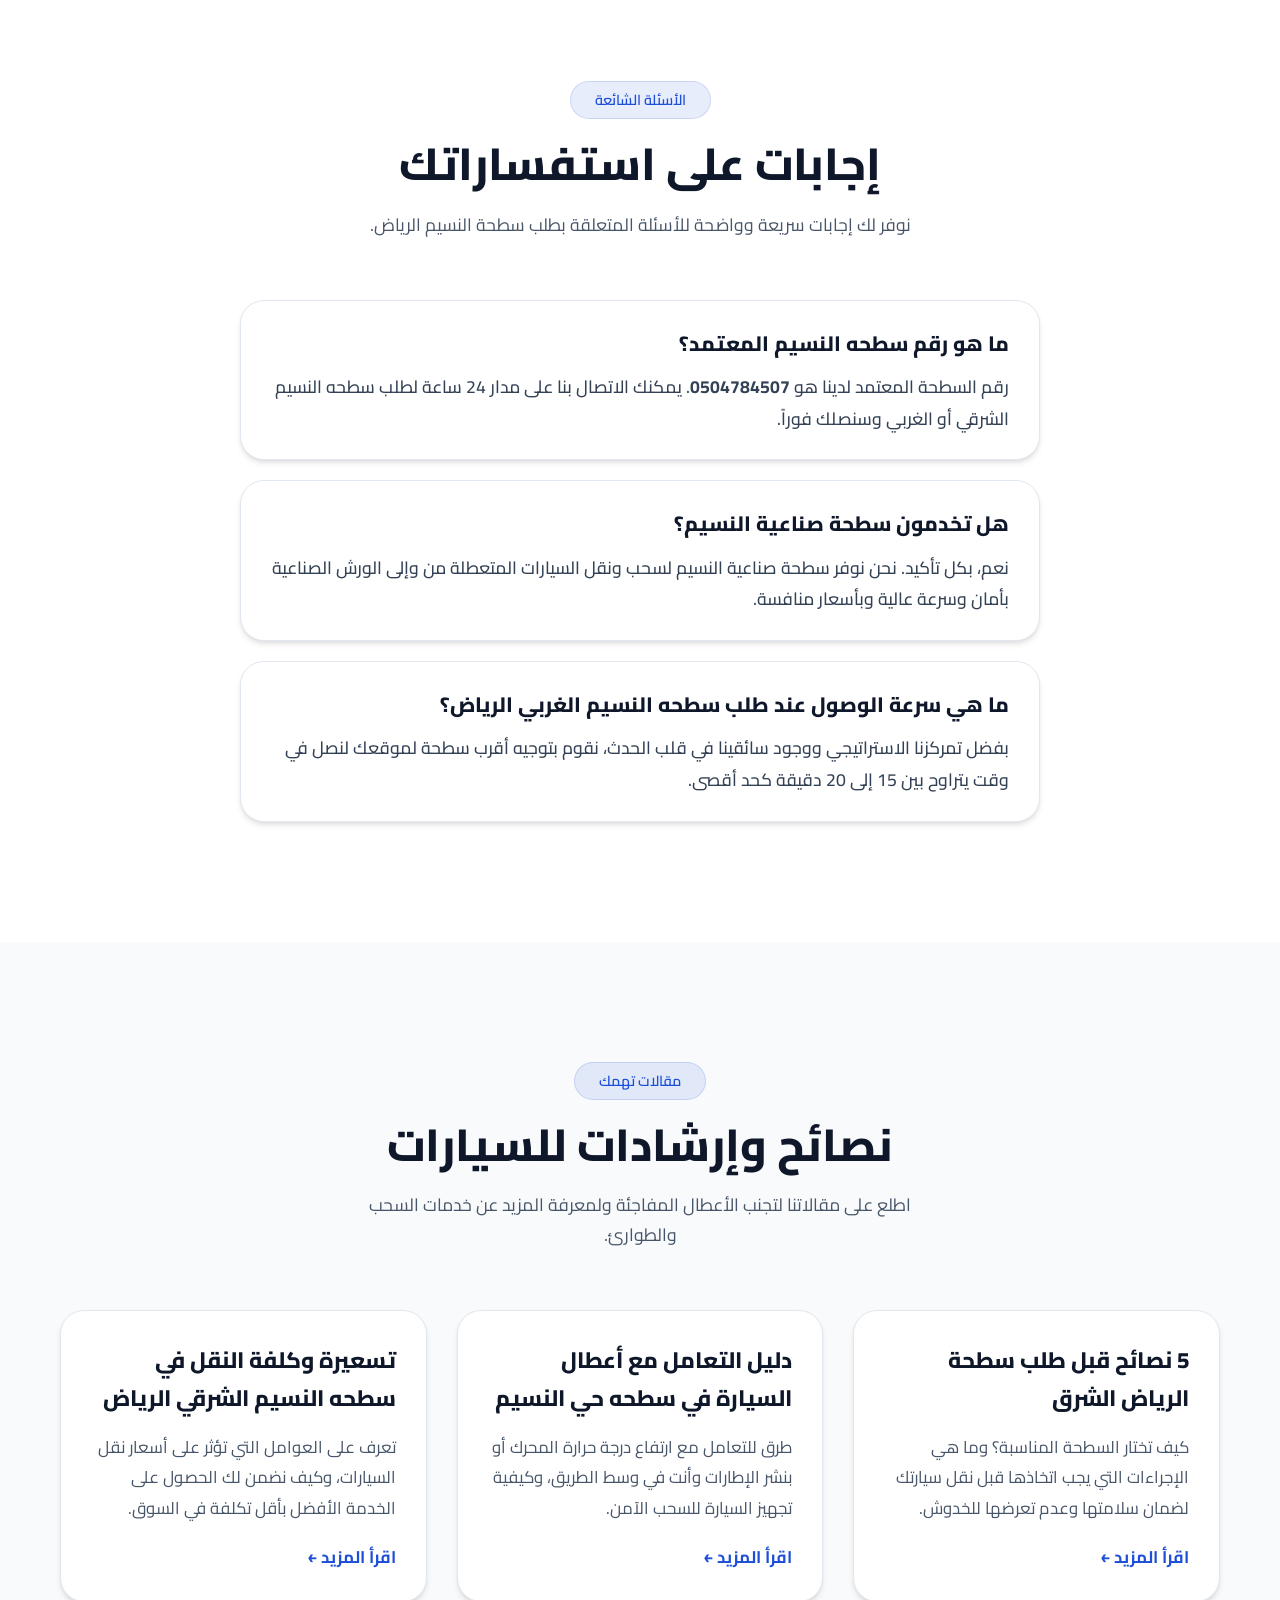
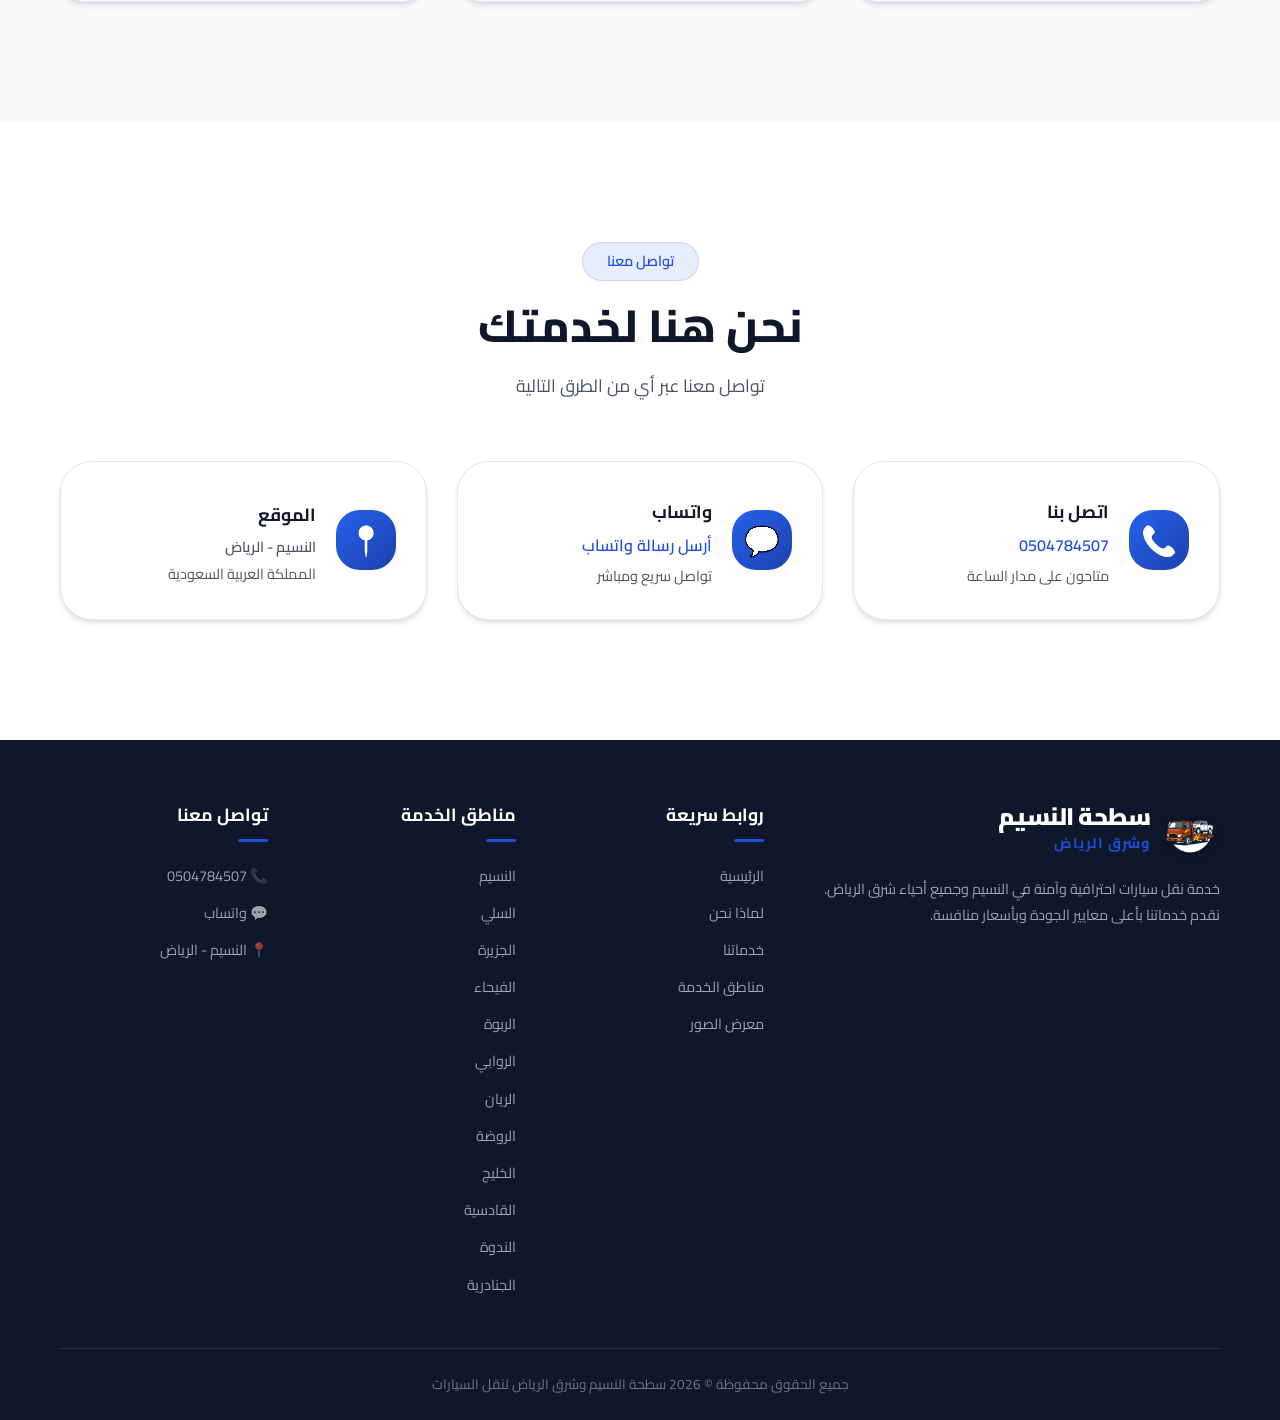
==== commit 692b8362: "Initial commit with Assets" ====
--- a/index.html
+++ b/index.html
@@ -4,16 +4,16 @@
 <head>
     <meta charset="UTF-8">
     <meta name="viewport" content="width=device-width, initial-scale=1.0">
-    <title>سطحة النسيم وشرق الرياض | خدمة نقل سيارات 24 ساعة | 0504784507</title>
+    <title>سطحة النسيم الرياض | سطحه النسيم الشرقي والغربي 24 ساعة | 0504784507</title>
     <link rel="icon" href="Assets/images/logo.png" type="image/png">
     <link rel="apple-touch-icon" href="Assets/images/logo.png">
     <link rel="canonical" href="https://sharqsatha.com">
 
     <!-- SEO Meta Tags -->
     <meta name="description"
-        content="سطحة النسيم وشرق الرياض لنقل السيارات - أفضل خدمة سطحة في شرق الرياض (النسيم، السلي، الجزيرة، الفيحاء، الروضة). نصلك في 15 دقيقة، أرخص الأسعار، خدمة 24/7. اتصل بنا الآن 0504784507">
+        content="سطحة النسيم الرياض لنقل السيارات - أفضل خدمة سطحة في شرق الرياض (النسيم، السلي، الجزيرة، الفيحاء، الروضة). نصلك في 15 دقيقة، أرخص الأسعار، خدمة 24/7. اتصل بنا الآن 0504784507">
     <meta name="keywords"
-        content="سطحة, سطحة شرق الرياض, سطحة النسيم, سطحة الرياض, سحب سيارات, نقل سيارات, سطحة السلي, سطحة حى الجزيرة, سطحة الفيحاء, سطحة الربوة, سطحة الروابي, سطحة الريان, سطحة الروضة, سطحة الخليج, سطحة القادسية, سطحة الندوة, سطحة الجنادرية, ارخص سطحة, سطحة 24 ساعة, سطحة الرياض 24 ساعة, سطحة حى الرمال, سطحة حى المونسية, سطحة حى النظيم, سطحة حى غرناطة, سطحة حى النهضة, سطحة حى السلام, سطحة حى المنار, سطحة حى النسيم الغربي, سطحة حى النسيم الشرقي, سطحة وسط الرياض, رقم سطحة شرق الرياض, اسعار سطحات الرياض, ونش شرق الرياض, ونش النسيم, سحب سيارات الرياض, نقل سيارات متعطلة, تقديرات المرور الرياض, تقديرات الحوادث الرياض, سطحة سريعة, سطحة رخيصة, سطحة حي اليرموك, سطحة حي اشبيلية, سطحة حي الحمراء, سطحة حي القدس, سطحة حي الملك فيصل, سطحة حي الاندلس, سطحة حي المعيزيلة, سطحة حي الرياض, سطحة شحن سيارات, سطحة نقل بين المدن, سطحة تعطلت سيارتي, رقم سطحه, سطحات الرياض, سطحه شرق,tow truck Riyadh, Riyadh car recovery, flatbed Riyadh, roadside assistance Riyadh, car towing service, cheap tow truck Riyadh, fast towing Riyadh">
+        content="سطحة النسيم الرياض, سطحه النسيم الشرقي, سطحه النسيم الغربي, سطحه النسيم الغربي الرياض, سطحه النسيم الشرقي الرياض, سطحه حي النسيم, رقم سطحه النسيم, سطحة صناعية النسيم, سطحه الرياض الشرق, سطحة, سطحة شرق الرياض, سطحة النسيم, سطحة الرياض, سحب سيارات, نقل سيارات, سطحة السلي, سطحة حى الجزيرة, سطحة الفيحاء, سطحة الربوة, سطحة الروابي, سطحة الريان, سطحة الروضة, سطحة الخليج, سطحة القادسية, سطحة الندوة, سطحة الجنادرية, ارخص سطحة, سطحة 24 ساعة, سطحة الرياض 24 ساعة, سطحة حى الرمال, سطحة حى المونسية, سطحة حى النظيم, سطحة حى غرناطة, سطحة حى النهضة, سطحة حى السلام, سطحة حى المنار, سطحة حى النسيم الغربي, سطحة حى النسيم الشرقي, سطحة وسط الرياض, رقم سطحة شرق الرياض, اسعار سطحات الرياض, ونش شرق الرياض, ونش النسيم, سحب سيارات الرياض, نقل سيارات متعطلة, تقديرات المرور الرياض, تقديرات الحوادث الرياض, سطحة سريعة, سطحة رخيصة, سطحة حي اليرموك, سطحة حي اشبيلية, سطحة حي الحمراء, سطحة حي القدس, سطحة حي الملك فيصل, سطحة حي الاندلس, سطحة حي المعيزيلة, سطحة حي الرياض, سطحة شحن سيارات, سطحة نقل بين المدن, سطحة تعطلت سيارتي, رقم سطحه, سطحات الرياض, سطحه شرق,tow truck Riyadh, Riyadh car recovery, flatbed Riyadh, roadside assistance Riyadh, car towing service, cheap tow truck Riyadh, fast towing Riyadh">
     <meta name="author" content="سطحة النسيم وشرق الرياض">
     <meta name="robots" content="index, follow">
 
@@ -108,7 +108,8 @@
                 <li><a href="#why-us">لماذا نحن</a></li>
                 <li><a href="#services">خدماتنا</a></li>
                 <li><a href="#areas">مناطق الخدمة</a></li>
-                <li><a href="#gallery">معرض الصور</a></li>
+                <li><a href="#faq">الأسئلة الشائعة</a></li>
+                <li><a href="#articles">المقالات</a></li>
                 <li><a href="#contact">تواصل معنا</a></li>
             </ul>
             <a href="tel:0504784507" class="nav-cta">
@@ -141,9 +142,8 @@
                 <div class="hero-badge" data-aos="fade-down">
                     <span>🏆</span> خدمة موثوقة منذ سنوات
                 </div>
-                <h1 data-aos="fade-up">سطحة النسيم<br><span class="hero-highlight">وشرق الرياض</span></h1>
-                <p class="hero-desc" data-aos="fade-up" data-aos-delay="200">نقدم خدمة نقل السيارات بأعلى معايير الأمان
-                    والاحترافية<br>في النسيم وشرق الرياض</p>
+                <h1 data-aos="fade-up">سطحة النسيم الرياض<br><span class="hero-highlight">وشرق الرياض</span></h1>
+                <p class="hero-desc" data-aos="fade-up" data-aos-delay="200">نوفر لك أسرع <strong>سطحه النسيم الشرقي</strong> و <strong>سطحه النسيم الغربي</strong> لخدمات سحب ونقل السيارات. هل تبحث عن <strong>رقم سطحه النسيم</strong>؟ اتصل بنا الآن!</p>
             </div>
 
             <div class="hero-action-side">
@@ -405,6 +405,99 @@
         <img src="" alt="صورة مكبرة" id="lightboxImg">
     </div>
 
+    <!-- Statistics Section (Be the Source) -->
+    <section id="stats-source" class="stats-source section" style="background: var(--primary-gradient); color: var(--white);">
+        <div class="container">
+            <div class="section-header light">
+                <span class="section-badge light">أرقام وإحصائيات</span>
+                <h2 class="section-title">إحصائيات تهمك كقائد مركبة</h2>
+                <p class="section-desc">هل تعلم حجم احتياج الرياض لخدمات السحب؟ تعرف على بعض الإحصائيات التي نعتمد عليها لتطوير خدماتنا.</p>
+            </div>
+            <div class="stats-grid">
+                <div class="stat-box" data-aos="fade-up">
+                    <div class="stat-number-box">+50</div>
+                    <h3>سيارة تتعطل يومياً</h3>
+                    <p>تشير تقديراتنا إلى أن أكثر من 50 سيارة تحتاج إلى سطحه الرياض الشرق يومياً بسبب الحرارة المرتفعة أو الحوادث البسيطة.</p>
+                </div>
+                <div class="stat-box" data-aos="fade-up" data-aos-delay="100">
+                    <div class="stat-number-box">15 دقيقة</div>
+                    <h3>متوسط الاستجابة</h3>
+                    <p>في سطحه حي النسيم، نصل لموقع العميل في غضون 15 دقيقة فقط، وهو زمن قياسي يعود لتمركزنا الاستراتيجي داخل الأحياء.</p>
+                </div>
+                <div class="stat-box" data-aos="fade-up" data-aos-delay="200">
+                    <div class="stat-number-box">70%</div>
+                    <h3>الأعطال المفاجئة</h3>
+                    <p>أكثر من 70% من بلاغات الإنقاذ لدينا تنتج عن أعطال مفاجئة ومشاكل في البطارية والحرارة. نوصي دائمًا بالفحص الدوري.</p>
+                </div>
+            </div>
+        </div>
+    </section>
+
+    <!-- FAQ Section -->
+    <section id="faq" class="faq section">
+        <div class="container">
+            <div class="section-header">
+                <span class="section-badge">الأسئلة الشائعة</span>
+                <h2 class="section-title">إجابات على استفساراتك</h2>
+                <p class="section-desc">نوفر لك إجابات سريعة وواضحة للأسئلة المتعلقة بطلب سطحة النسيم الرياض.</p>
+            </div>
+            <div class="faq-container">
+                <div class="faq-item" data-aos="fade-up">
+                    <h3 class="faq-question">ما هو رقم سطحه النسيم المعتمد؟</h3>
+                    <div class="faq-answer">
+                        <p>رقم السطحة المعتمد لدينا هو <strong>0504784507</strong>. يمكنك الاتصال بنا على مدار 24 ساعة لطلب سطحه النسيم الشرقي أو الغربي وسنصلك فوراً.</p>
+                    </div>
+                </div>
+                <div class="faq-item" data-aos="fade-up" data-aos-delay="100">
+                    <h3 class="faq-question">هل تخدمون سطحة صناعية النسيم؟</h3>
+                    <div class="faq-answer">
+                        <p>نعم، بكل تأكيد. نحن نوفر سطحة صناعية النسيم لسحب ونقل السيارات المتعطلة من وإلى الورش الصناعية بأمان وسرعة عالية وبأسعار منافسة.</p>
+                    </div>
+                </div>
+                <div class="faq-item" data-aos="fade-up" data-aos-delay="200">
+                    <h3 class="faq-question">ما هي سرعة الوصول عند طلب سطحه النسيم الغربي الرياض؟</h3>
+                    <div class="faq-answer">
+                        <p>بفضل تمركزنا الاستراتيجي ووجود سائقينا في قلب الحدث، نقوم بتوجيه أقرب سطحة لموقعك لنصل في وقت يتراوح بين 15 إلى 20 دقيقة كحد أقصى.</p>
+                    </div>
+                </div>
+            </div>
+        </div>
+    </section>
+
+    <!-- Related Articles Section -->
+    <section id="articles" class="articles section" style="background: var(--gray-100);">
+        <div class="container">
+            <div class="section-header">
+                <span class="section-badge">مقالات تهمك</span>
+                <h2 class="section-title">نصائح وإرشادات للسيارات</h2>
+                <p class="section-desc">اطلع على مقالاتنا لتجنب الأعطال المفاجئة ولمعرفة المزيد عن خدمات السحب والطوارئ.</p>
+            </div>
+            <div class="articles-grid">
+                <article class="article-card" data-aos="fade-up">
+                    <div class="article-content">
+                        <h3>5 نصائح قبل طلب سطحة الرياض الشرق</h3>
+                        <p>كيف تختار السطحة المناسبة؟ وما هي الإجراءات التي يجب اتخاذها قبل نقل سيارتك لضمان سلامتها وعدم تعرضها للخدوش.</p>
+                        <a href="5-tips-before-towing.html" class="article-link">اقرأ المزيد &larr;</a>
+                    </div>
+                </article>
+                <article class="article-card" data-aos="fade-up" data-aos-delay="100">
+                    <div class="article-content">
+                        <h3>دليل التعامل مع أعطال السيارة في سطحه حي النسيم</h3>
+                        <p>طرق للتعامل مع ارتفاع درجة حرارة المحرك أو بنشر الإطارات وأنت في وسط الطريق، وكيفية تجهيز السيارة للسحب الآمن.</p>
+                        <a href="car-breakdown-guide.html" class="article-link">اقرأ المزيد &larr;</a>
+                    </div>
+                </article>
+                <article class="article-card" data-aos="fade-up" data-aos-delay="200">
+                    <div class="article-content">
+                        <h3>تسعيرة وكلفة النقل في سطحه النسيم الشرقي الرياض</h3>
+                        <p>تعرف على العوامل التي تؤثر على أسعار نقل السيارات، وكيف نضمن لك الحصول على الخدمة الأفضل بأقل تكلفة في السوق.</p>
+                        <a href="towing-prices-riyadh.html" class="article-link">اقرأ المزيد &larr;</a>
+                    </div>
+                </article>
+            </div>
+        </div>
+    </section>
+
     <!-- Contact Section -->
     <section id="contact" class="contact section">
         <div class="container">
--- a/style.css
+++ b/style.css
@@ -1634,3 +1634,31 @@
     background: var(--primary);
     color: var(--white);
 }
+
+/* ==================== STATS SOURCE ==================== */
+.stats-source { position: relative; }
+.stats-grid { display: grid; grid-template-columns: repeat(3, 1fr); gap: 30px; text-align: center; }
+@media (max-width: 992px) { .stats-grid { grid-template-columns: 1fr; } }
+.stat-box { background: rgba(255,255,255,0.1); padding: 40px 20px; border-radius: var(--radius-xl); backdrop-filter: blur(10px); -webkit-backdrop-filter: blur(10px); border: 1px solid rgba(255,255,255,0.2); transition: var(--transition); }
+.stat-box:hover { transform: translateY(-5px); background: rgba(255,255,255,0.15); }
+.stat-number-box { font-size: 3rem; font-weight: 900; color: var(--accent-light); margin-bottom: 15px; }
+.stat-box h3 { font-size: 1.5rem; margin-bottom: 15px; color: var(--white); }
+.stat-box p { font-size: 1.1rem; color: rgba(255,255,255,0.9); line-height: 1.8; margin: 0; }
+
+/* ==================== FAQ ==================== */
+.faq-container { max-width: 800px; margin: 0 auto; display: flex; flex-direction: column; gap: 20px; }
+.faq-item { background: var(--white); border-radius: var(--radius-lg); padding: 25px 30px; box-shadow: var(--shadow-sm); border: 1px solid var(--gray-200); transition: var(--transition); cursor: pointer; }
+.faq-item:hover { box-shadow: var(--shadow-md); border-color: var(--primary-light); transform: translateY(-3px); }
+.faq-question { font-size: 1.3rem; font-weight: 800; color: var(--dark); margin: 0 0 10px 0; }
+.faq-answer p { font-size: 1.1rem; line-height: 1.8; color: var(--gray-700); margin: 0; font-weight: 500;}
+
+/* ==================== ARTICLES ==================== */
+.articles-grid { display: grid; grid-template-columns: repeat(3, 1fr); gap: 30px; }
+@media (max-width: 992px) { .articles-grid { grid-template-columns: 1fr; } }
+.article-card { background: var(--white); border-radius: var(--radius-lg); overflow: hidden; box-shadow: var(--shadow-sm); transition: var(--transition); display: flex; flex-direction: column; border: 1px solid var(--gray-200); }
+.article-card:hover { transform: translateY(-5px); box-shadow: var(--shadow-md); border-color: var(--primary-light); }
+.article-content { padding: 30px; display: flex; flex-direction: column; flex-grow: 1; text-align: right;}
+.article-content h3 { font-size: 1.4rem; font-weight: 800; color: var(--dark); margin: 0 0 15px 0; }
+.article-content p { font-size: 1.05rem; color: var(--gray-600); line-height: 1.8; margin: 0 0 20px 0; flex-grow: 1; }
+.article-link { color: var(--primary); font-weight: 700; font-size: 1.05rem; align-self: flex-start; display: inline-flex; align-items: center; gap: 5px; }
+.article-link:hover { color: var(--primary-dark); }
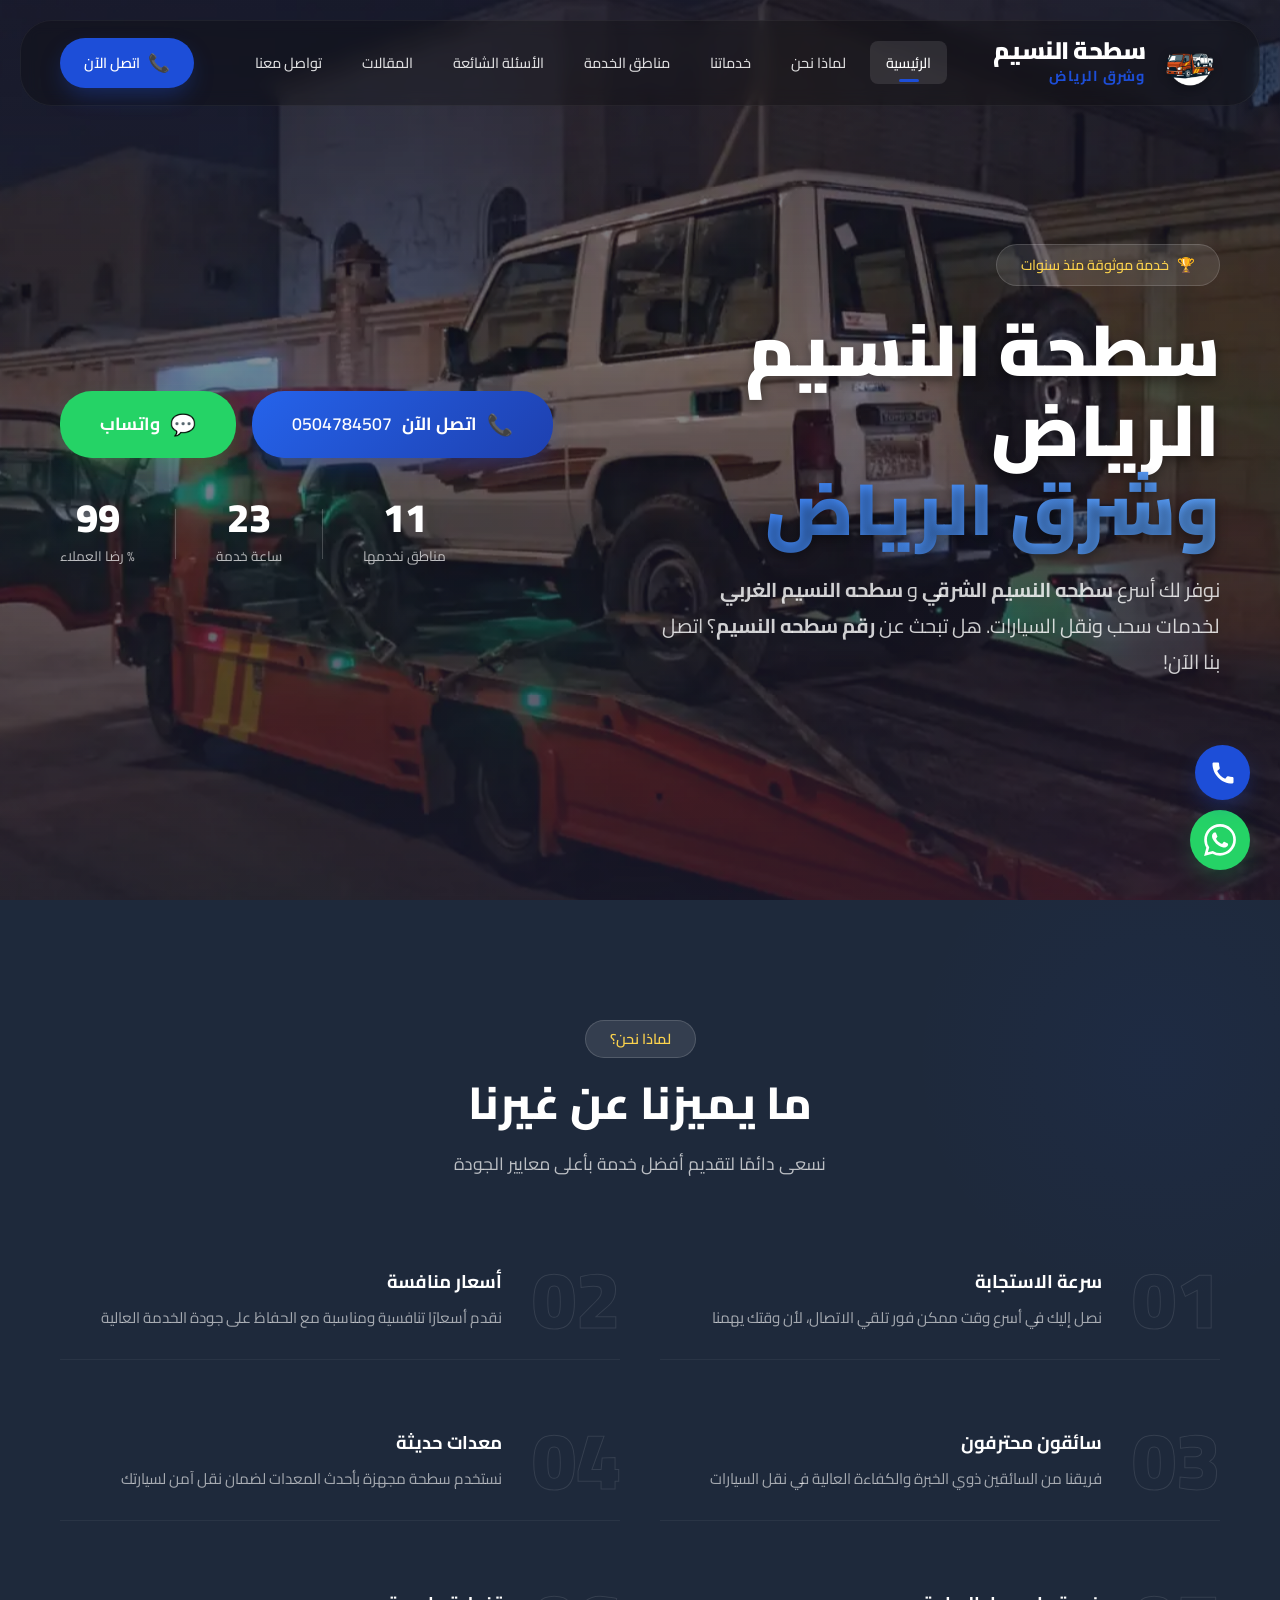
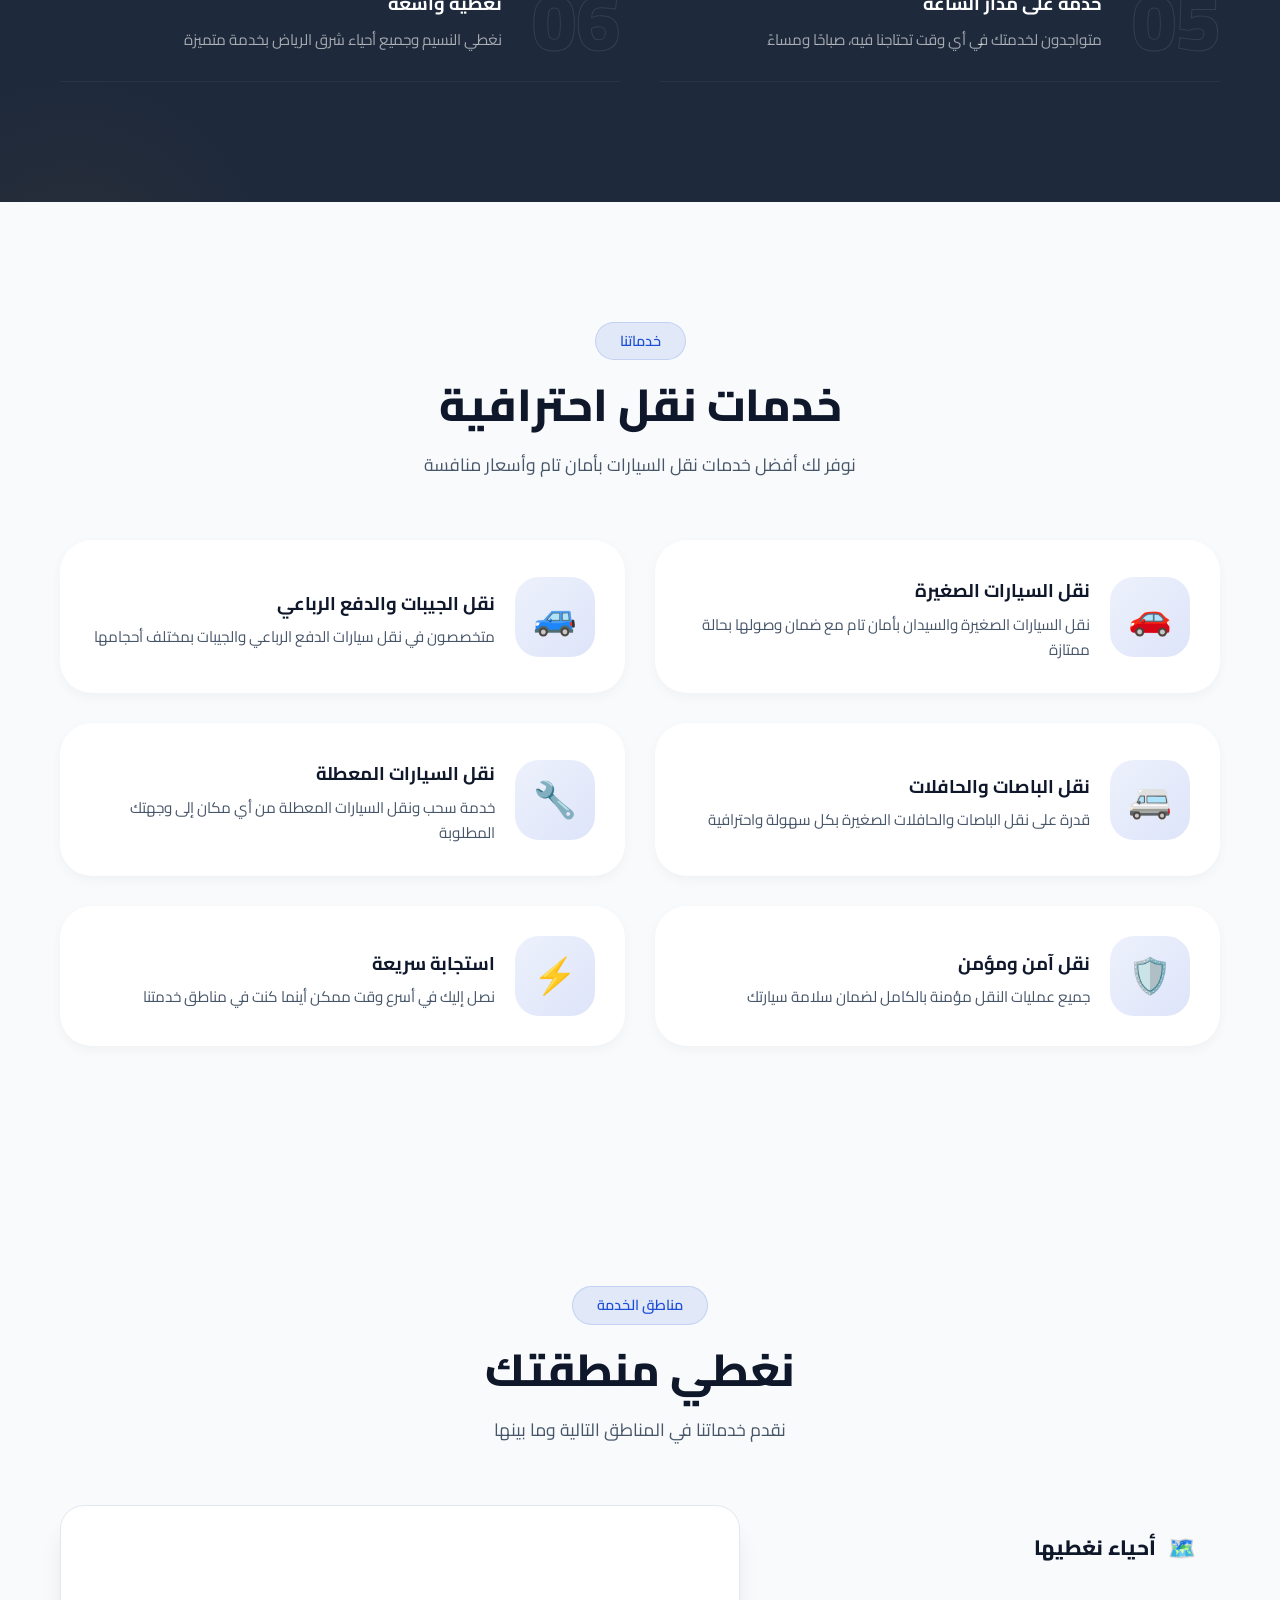
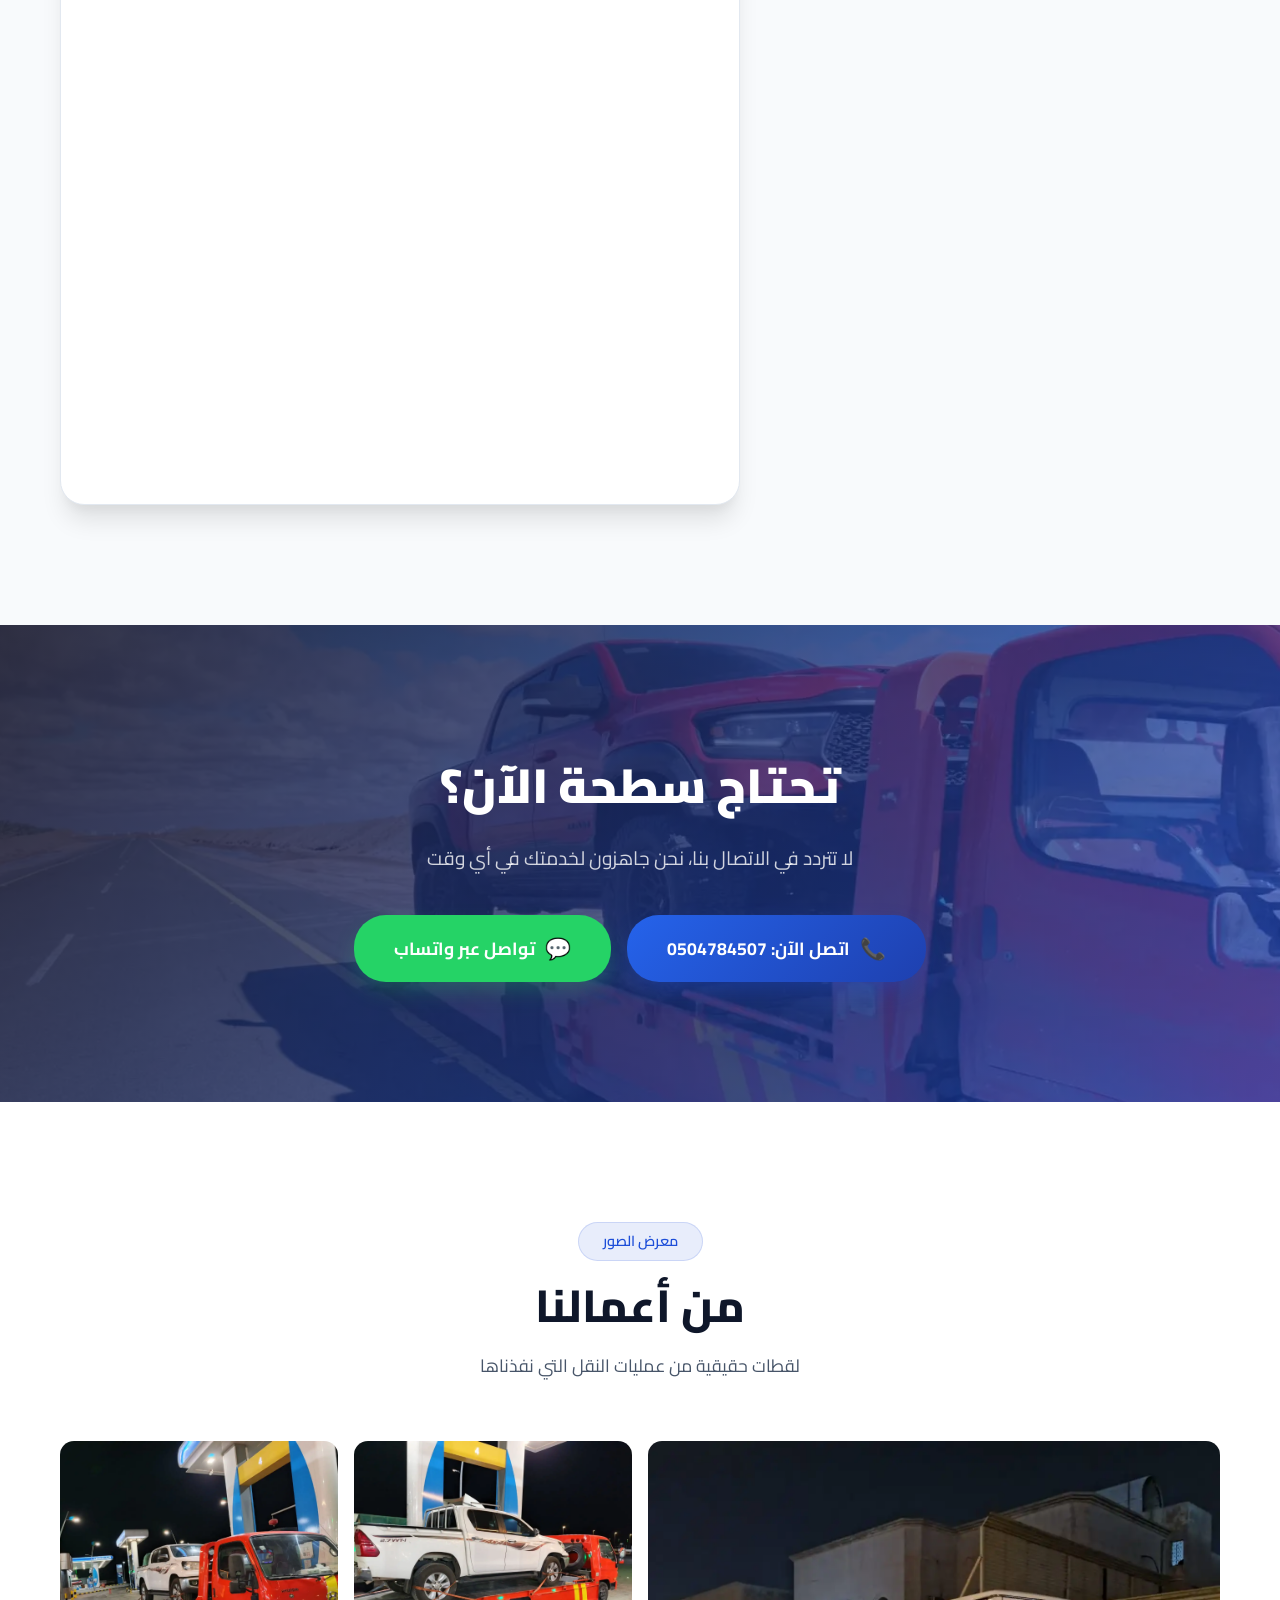
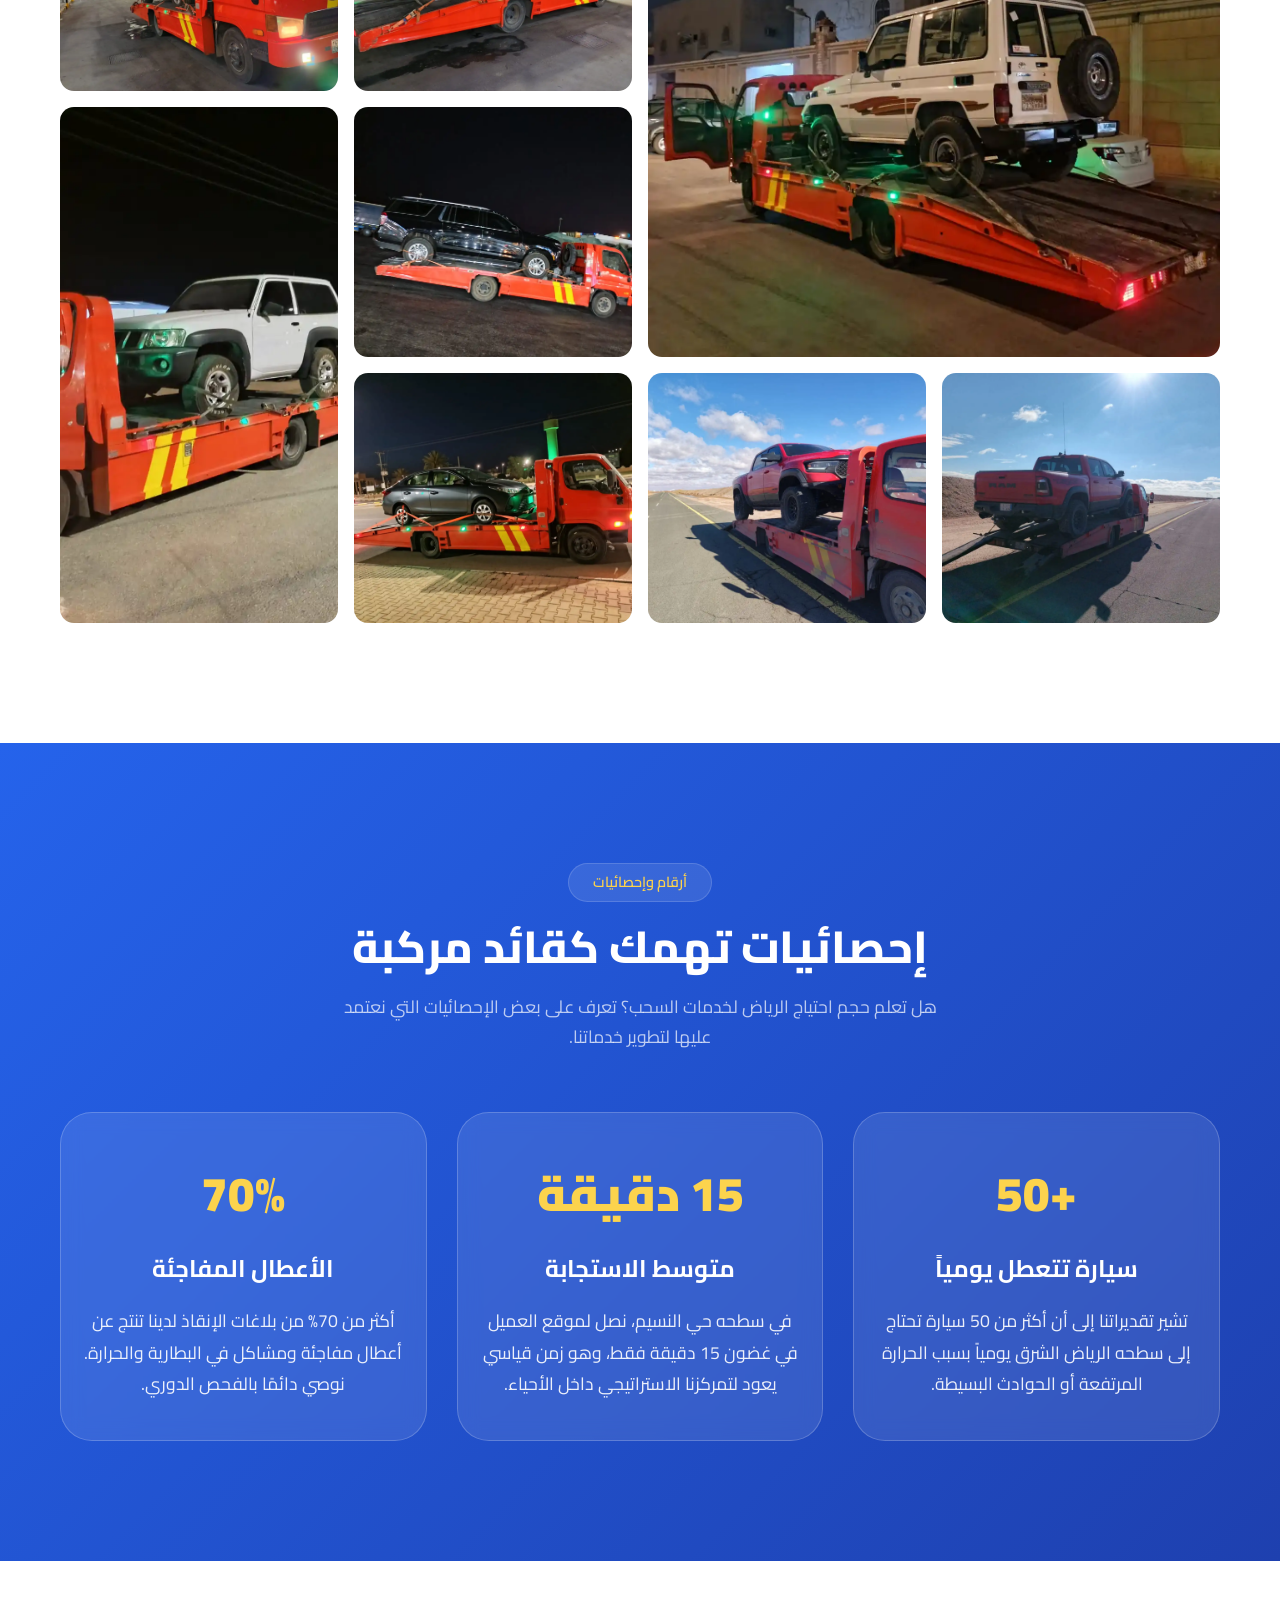
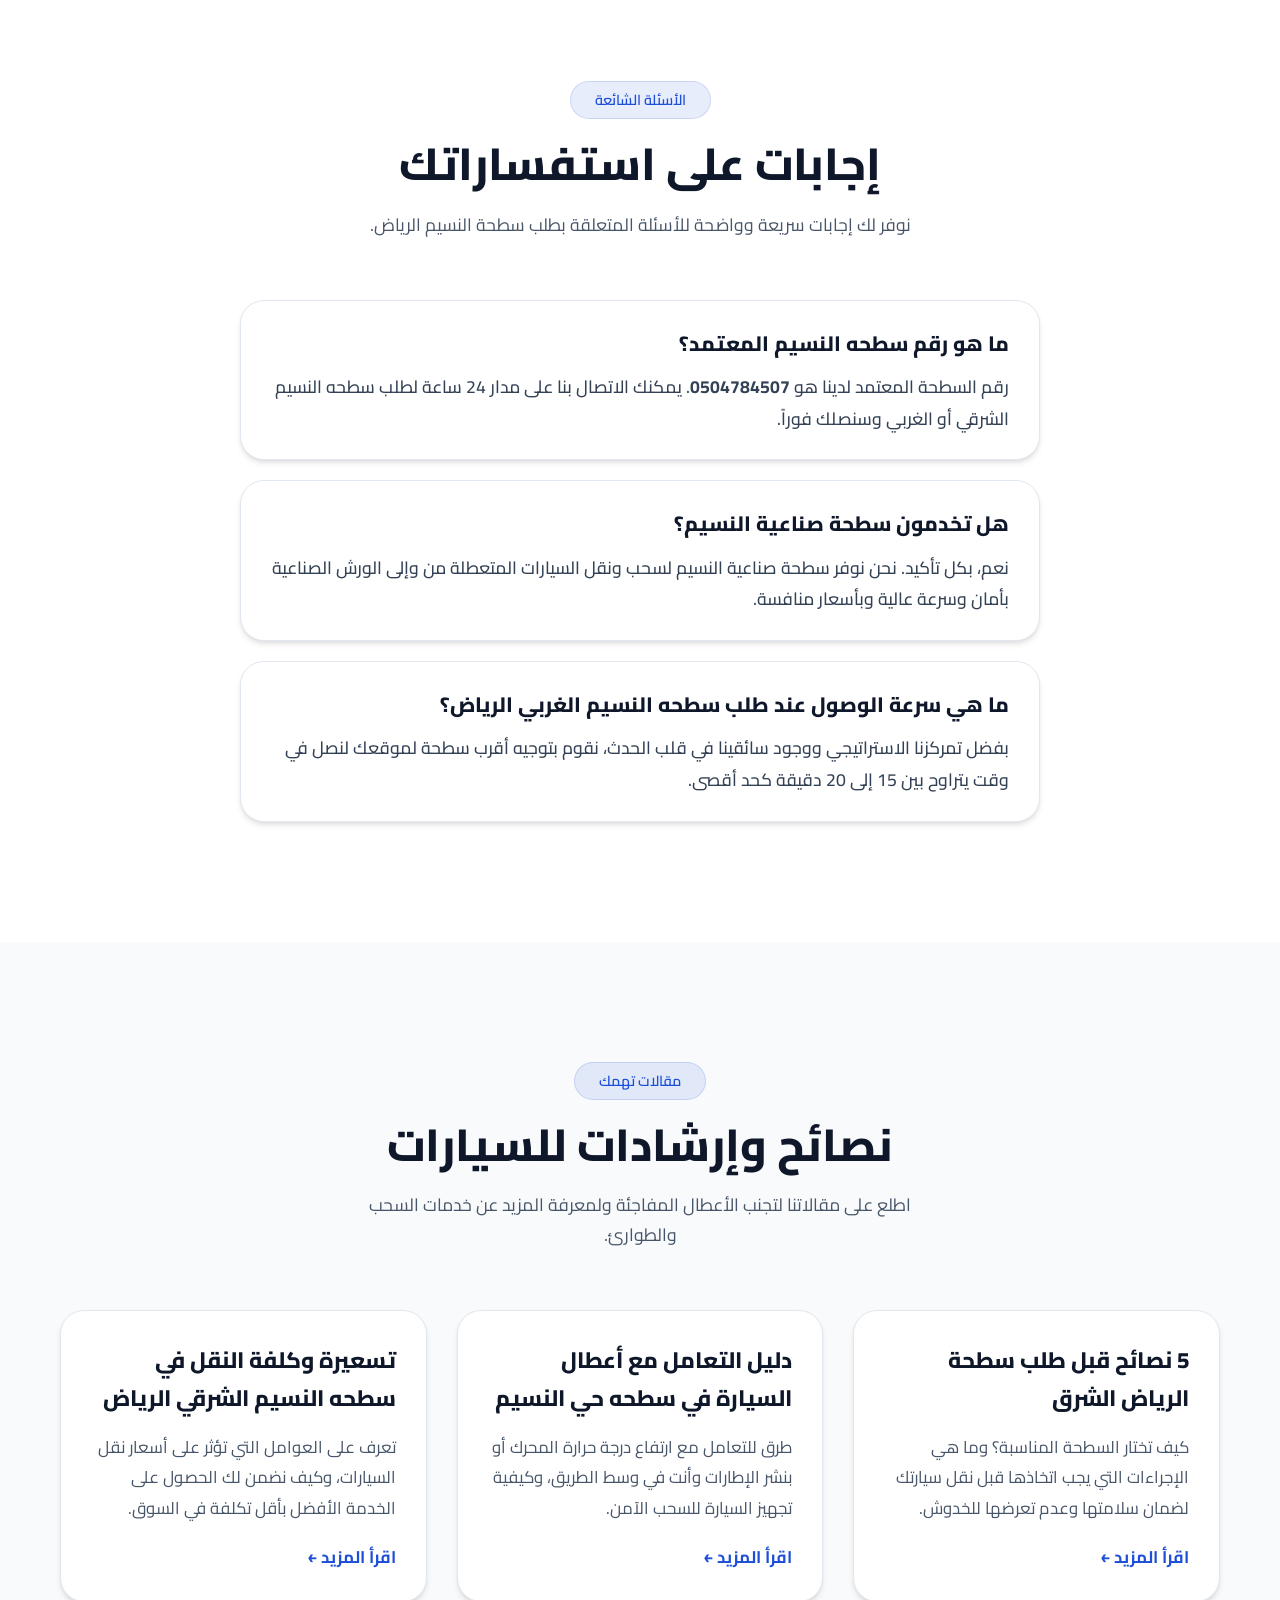
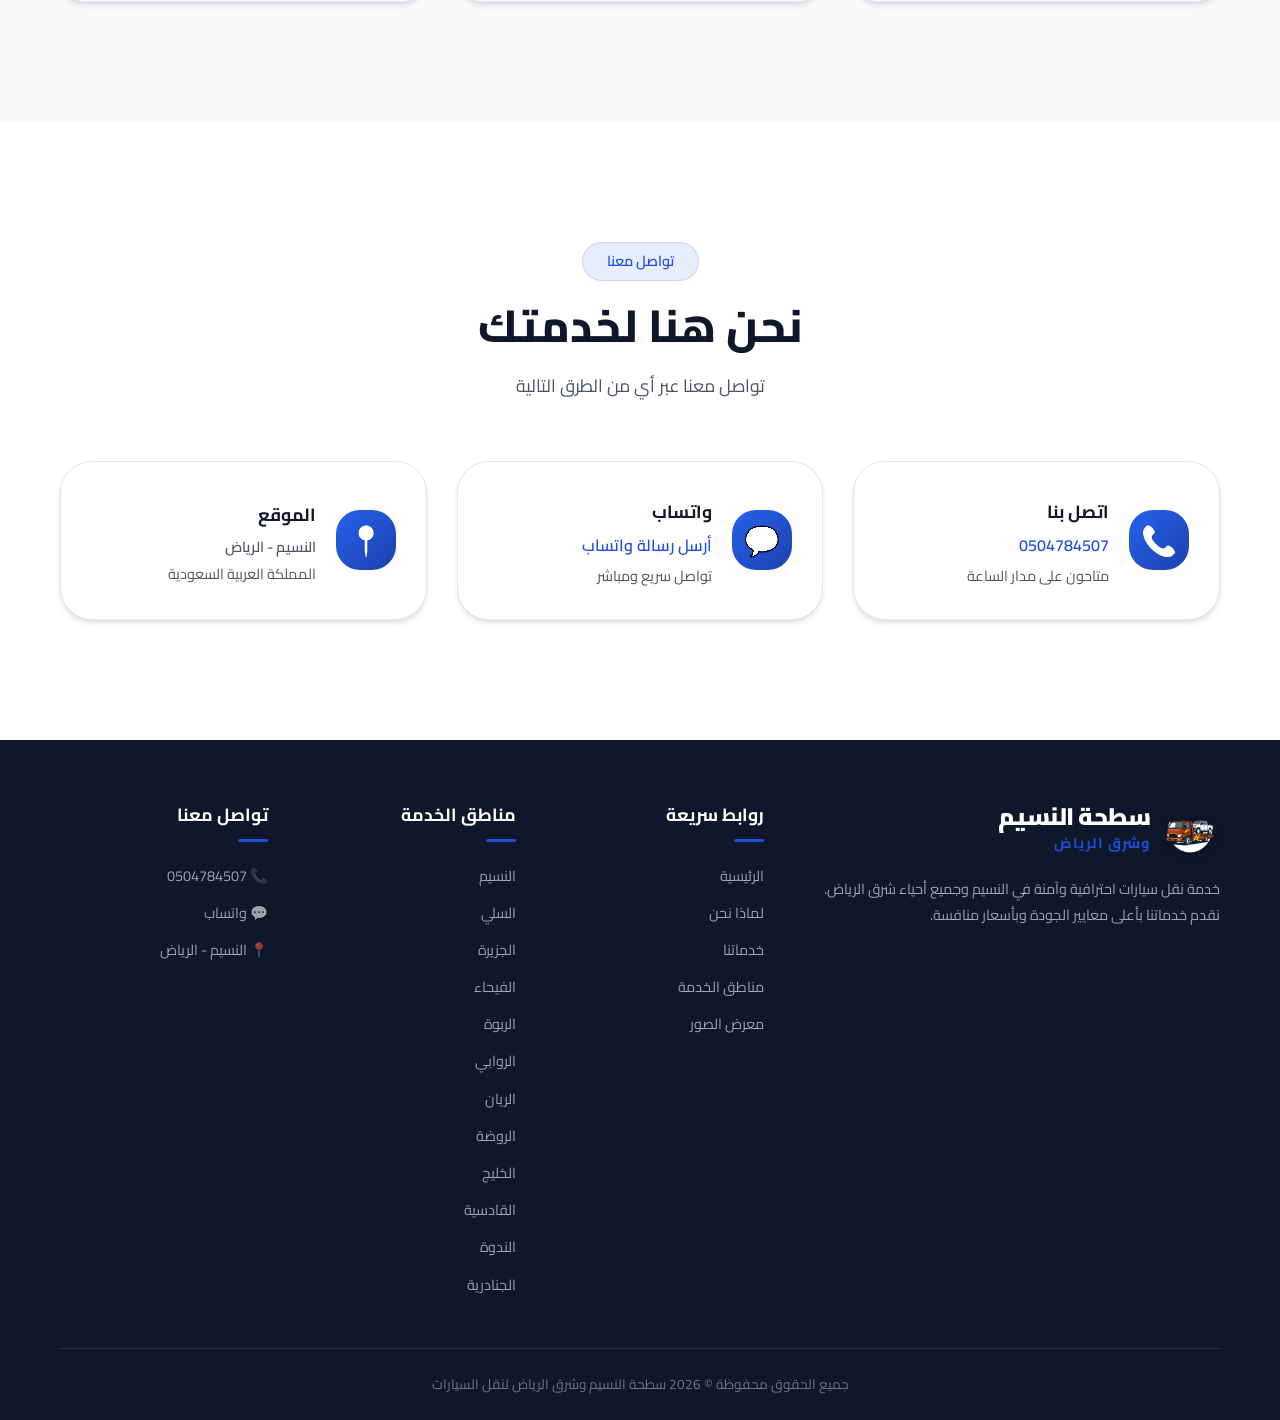
==== commit a53ec1a7: "intial commit" ====
--- a/index.html
+++ b/index.html
@@ -8,6 +8,7 @@
     <link rel="icon" href="Assets/images/logo.png" type="image/png">
     <link rel="apple-touch-icon" href="Assets/images/logo.png">
     <link rel="canonical" href="https://sharqsatha.com">
+    <link rel="llms-project" href="/llms.txt">
 
     <!-- SEO Meta Tags -->
     <meta name="description"
